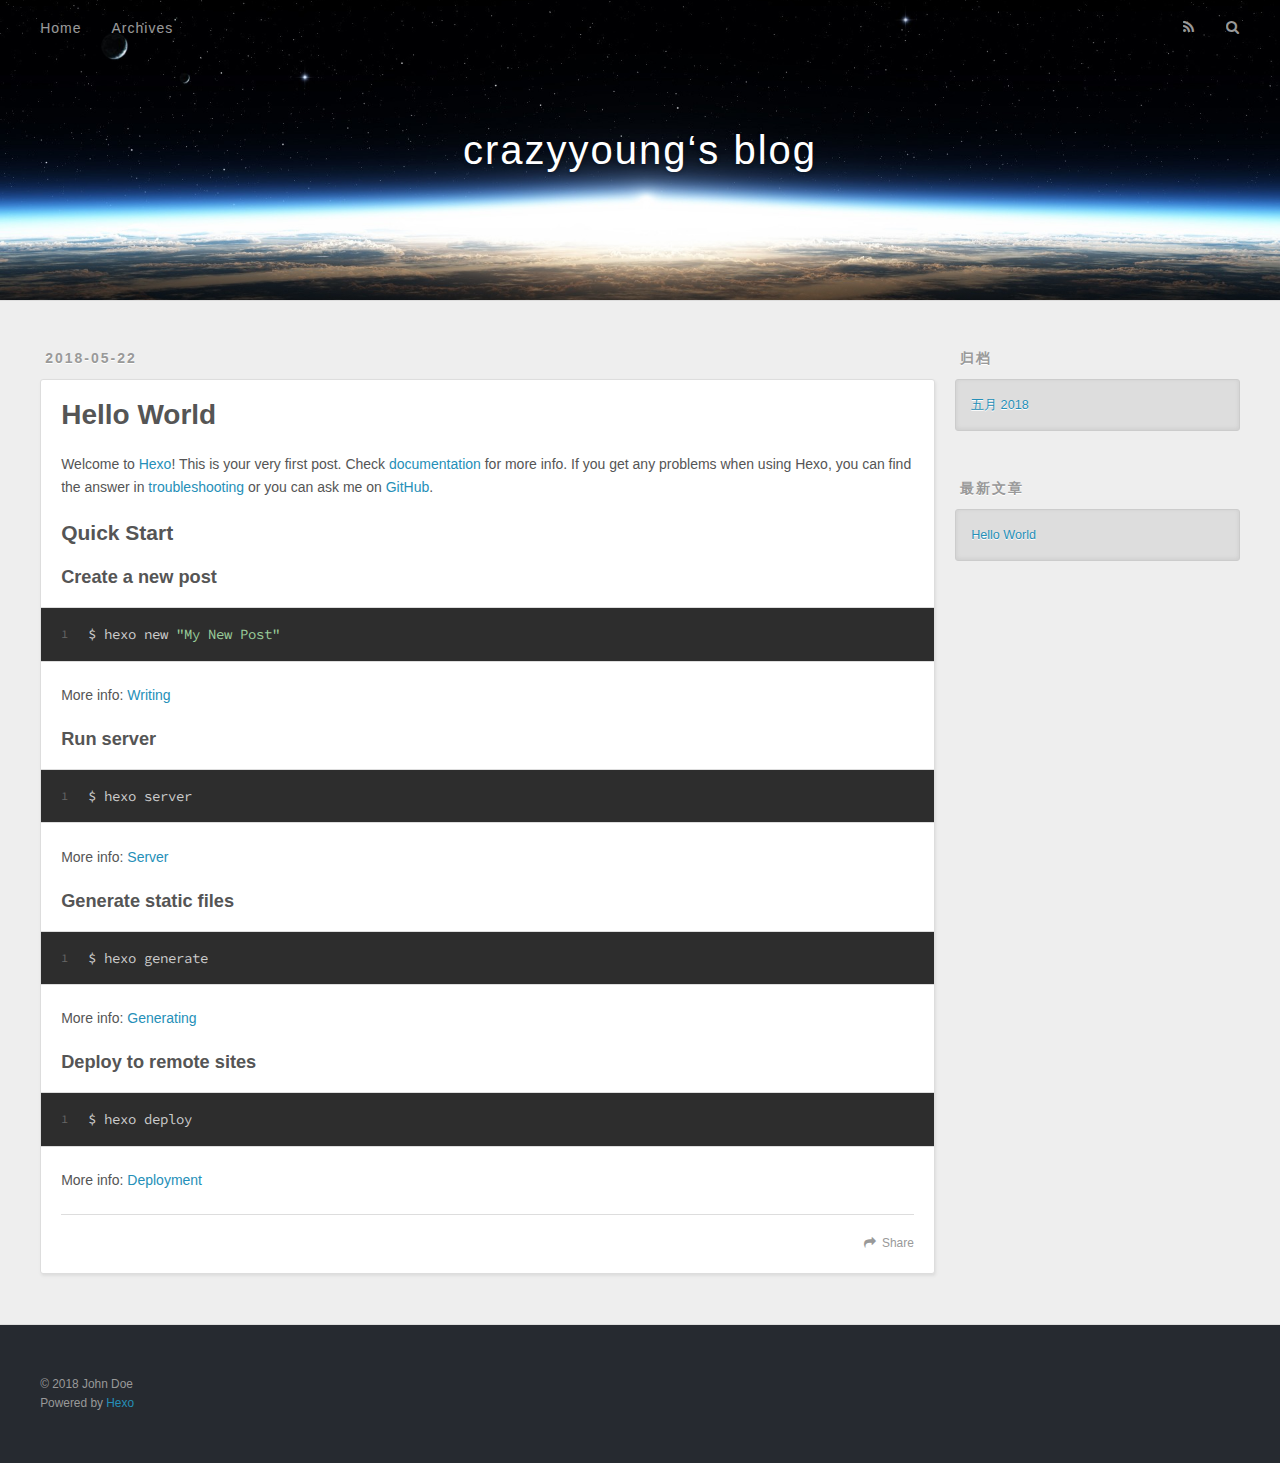
==== index.html @ 7218be3f "Site updated: 2018-05-22 18:49:43" ====
<!DOCTYPE html>
<html>
<head>
  <meta charset="utf-8">
  

  
  <title>crazyyoung‘s blog</title>
  <meta name="viewport" content="width=device-width, initial-scale=1, maximum-scale=1">
  <meta name="description" content="this is simple blog">
<meta name="keywords" content="blog">
<meta property="og:type" content="website">
<meta property="og:title" content="crazyyoung‘s blog">
<meta property="og:url" content="http://yoursite.com/index.html">
<meta property="og:site_name" content="crazyyoung‘s blog">
<meta property="og:description" content="this is simple blog">
<meta property="og:locale" content="zh-CN">
<meta name="twitter:card" content="summary">
<meta name="twitter:title" content="crazyyoung‘s blog">
<meta name="twitter:description" content="this is simple blog">
  
    <link rel="alternate" href="/atom.xml" title="crazyyoung‘s blog" type="application/atom+xml">
  
  
    <link rel="icon" href="/favicon.png">
  
  
    <link href="//fonts.googleapis.com/css?family=Source+Code+Pro" rel="stylesheet" type="text/css">
  
  <link rel="stylesheet" href="/css/style.css">
</head>

<body>
  <div id="container">
    <div id="wrap">
      <header id="header">
  <div id="banner"></div>
  <div id="header-outer" class="outer">
    <div id="header-title" class="inner">
      <h1 id="logo-wrap">
        <a href="/" id="logo">crazyyoung‘s blog</a>
      </h1>
      
    </div>
    <div id="header-inner" class="inner">
      <nav id="main-nav">
        <a id="main-nav-toggle" class="nav-icon"></a>
        
          <a class="main-nav-link" href="/">Home</a>
        
          <a class="main-nav-link" href="/archives">Archives</a>
        
      </nav>
      <nav id="sub-nav">
        
          <a id="nav-rss-link" class="nav-icon" href="/atom.xml" title="RSS Feed"></a>
        
        <a id="nav-search-btn" class="nav-icon" title="搜索"></a>
      </nav>
      <div id="search-form-wrap">
        <form action="//google.com/search" method="get" accept-charset="UTF-8" class="search-form"><input type="search" name="q" class="search-form-input" placeholder="Search"><button type="submit" class="search-form-submit">&#xF002;</button><input type="hidden" name="sitesearch" value="http://yoursite.com"></form>
      </div>
    </div>
  </div>
</header>
      <div class="outer">
        <section id="main">
  
    <article id="post-hello-world" class="article article-type-post" itemscope itemprop="blogPost">
  <div class="article-meta">
    <a href="/2018/05/22/hello-world/" class="article-date">
  <time datetime="2018-05-22T10:44:08.775Z" itemprop="datePublished">2018-05-22</time>
</a>
    
  </div>
  <div class="article-inner">
    
    
      <header class="article-header">
        
  
    <h1 itemprop="name">
      <a class="article-title" href="/2018/05/22/hello-world/">Hello World</a>
    </h1>
  

      </header>
    
    <div class="article-entry" itemprop="articleBody">
      
        <p>Welcome to <a href="https://hexo.io/" target="_blank" rel="noopener">Hexo</a>! This is your very first post. Check <a href="https://hexo.io/docs/" target="_blank" rel="noopener">documentation</a> for more info. If you get any problems when using Hexo, you can find the answer in <a href="https://hexo.io/docs/troubleshooting.html" target="_blank" rel="noopener">troubleshooting</a> or you can ask me on <a href="https://github.com/hexojs/hexo/issues" target="_blank" rel="noopener">GitHub</a>.</p>
<h2 id="Quick-Start"><a href="#Quick-Start" class="headerlink" title="Quick Start"></a>Quick Start</h2><h3 id="Create-a-new-post"><a href="#Create-a-new-post" class="headerlink" title="Create a new post"></a>Create a new post</h3><figure class="highlight bash"><table><tr><td class="gutter"><pre><span class="line">1</span><br></pre></td><td class="code"><pre><span class="line">$ hexo new <span class="string">"My New Post"</span></span><br></pre></td></tr></table></figure>
<p>More info: <a href="https://hexo.io/docs/writing.html" target="_blank" rel="noopener">Writing</a></p>
<h3 id="Run-server"><a href="#Run-server" class="headerlink" title="Run server"></a>Run server</h3><figure class="highlight bash"><table><tr><td class="gutter"><pre><span class="line">1</span><br></pre></td><td class="code"><pre><span class="line">$ hexo server</span><br></pre></td></tr></table></figure>
<p>More info: <a href="https://hexo.io/docs/server.html" target="_blank" rel="noopener">Server</a></p>
<h3 id="Generate-static-files"><a href="#Generate-static-files" class="headerlink" title="Generate static files"></a>Generate static files</h3><figure class="highlight bash"><table><tr><td class="gutter"><pre><span class="line">1</span><br></pre></td><td class="code"><pre><span class="line">$ hexo generate</span><br></pre></td></tr></table></figure>
<p>More info: <a href="https://hexo.io/docs/generating.html" target="_blank" rel="noopener">Generating</a></p>
<h3 id="Deploy-to-remote-sites"><a href="#Deploy-to-remote-sites" class="headerlink" title="Deploy to remote sites"></a>Deploy to remote sites</h3><figure class="highlight bash"><table><tr><td class="gutter"><pre><span class="line">1</span><br></pre></td><td class="code"><pre><span class="line">$ hexo deploy</span><br></pre></td></tr></table></figure>
<p>More info: <a href="https://hexo.io/docs/deployment.html" target="_blank" rel="noopener">Deployment</a></p>

      
    </div>
    <footer class="article-footer">
      <a data-url="http://yoursite.com/2018/05/22/hello-world/" data-id="cjhhjyyvn00001pn1bfakwuhl" class="article-share-link">Share</a>
      
      
    </footer>
  </div>
  
</article>


  


</section>
        
          <aside id="sidebar">
  
    

  
    

  
    
  
    
  <div class="widget-wrap">
    <h3 class="widget-title">归档</h3>
    <div class="widget">
      <ul class="archive-list"><li class="archive-list-item"><a class="archive-list-link" href="/archives/2018/05/">五月 2018</a></li></ul>
    </div>
  </div>


  
    
  <div class="widget-wrap">
    <h3 class="widget-title">最新文章</h3>
    <div class="widget">
      <ul>
        
          <li>
            <a href="/2018/05/22/hello-world/">Hello World</a>
          </li>
        
      </ul>
    </div>
  </div>

  
</aside>
        
      </div>
      <footer id="footer">
  
  <div class="outer">
    <div id="footer-info" class="inner">
      &copy; 2018 John Doe<br>
      Powered by <a href="http://hexo.io/" target="_blank">Hexo</a>
    </div>
  </div>
</footer>
    </div>
    <nav id="mobile-nav">
  
    <a href="/" class="mobile-nav-link">Home</a>
  
    <a href="/archives" class="mobile-nav-link">Archives</a>
  
</nav>
    

<script src="//ajax.googleapis.com/ajax/libs/jquery/2.0.3/jquery.min.js"></script>


  <link rel="stylesheet" href="/fancybox/jquery.fancybox.css">
  <script src="/fancybox/jquery.fancybox.pack.js"></script>


<script src="/js/script.js"></script>



  </div>
</body>
</html>
---- css/style.css ----
body {
  width: 100%;
}
body:before,
body:after {
  content: "";
  display: table;
}
body:after {
  clear: both;
}
html,
body,
div,
span,
applet,
object,
iframe,
h1,
h2,
h3,
h4,
h5,
h6,
p,
blockquote,
pre,
a,
abbr,
acronym,
address,
big,
cite,
code,
del,
dfn,
em,
img,
ins,
kbd,
q,
s,
samp,
small,
strike,
strong,
sub,
sup,
tt,
var,
dl,
dt,
dd,
ol,
ul,
li,
fieldset,
form,
label,
legend,
table,
caption,
tbody,
tfoot,
thead,
tr,
th,
td {
  margin: 0;
  padding: 0;
  border: 0;
  outline: 0;
  font-weight: inherit;
  font-style: inherit;
  font-family: inherit;
  font-size: 100%;
  vertical-align: baseline;
}
body {
  line-height: 1;
  color: #000;
  background: #fff;
}
ol,
ul {
  list-style: none;
}
table {
  border-collapse: separate;
  border-spacing: 0;
  vertical-align: middle;
}
caption,
th,
td {
  text-align: left;
  font-weight: normal;
  vertical-align: middle;
}
a img {
  border: none;
}
input,
button {
  margin: 0;
  padding: 0;
}
input::-moz-focus-inner,
button::-moz-focus-inner {
  border: 0;
  padding: 0;
}
@font-face {
  font-family: FontAwesome;
  font-style: normal;
  font-weight: normal;
  src: url("fonts/fontawesome-webfont.eot?v=#4.0.3");
  src: url("fonts/fontawesome-webfont.eot?#iefix&v=#4.0.3") format("embedded-opentype"), url("fonts/fontawesome-webfont.woff?v=#4.0.3") format("woff"), url("fonts/fontawesome-webfont.ttf?v=#4.0.3") format("truetype"), url("fonts/fontawesome-webfont.svg#fontawesomeregular?v=#4.0.3") format("svg");
}
html,
body,
#container {
  height: 100%;
}
body {
  background: #eee;
  font: 14px -apple-system, BlinkMacSystemFont, "Segoe UI", "Roboto", "Oxygen", "Ubuntu", "Cantarell", "Fira Sans", "Droid Sans", "Helvetica Neue", sans-serif;
  -webkit-text-size-adjust: 100%;
}
.outer {
  max-width: 1220px;
  margin: 0 auto;
  padding: 0 20px;
}
.outer:before,
.outer:after {
  content: "";
  display: table;
}
.outer:after {
  clear: both;
}
.inner {
  display: inline;
  float: left;
  width: 98.33333333333333%;
  margin: 0 0.833333333333333%;
}
.left,
.alignleft {
  float: left;
}
.right,
.alignright {
  float: right;
}
.clear {
  clear: both;
}
#container {
  position: relative;
}
.mobile-nav-on {
  overflow: hidden;
}
#wrap {
  height: 100%;
  width: 100%;
  position: absolute;
  top: 0;
  left: 0;
  -webkit-transition: 0.2s ease-out;
  -moz-transition: 0.2s ease-out;
  -ms-transition: 0.2s ease-out;
  transition: 0.2s ease-out;
  z-index: 1;
  background: #eee;
}
.mobile-nav-on #wrap {
  left: 280px;
}
@media screen and (min-width: 768px) {
  #main {
    display: inline;
    float: left;
    width: 73.33333333333333%;
    margin: 0 0.833333333333333%;
  }
}
.article-date,
.article-category-link,
.archive-year,
.widget-title {
  text-decoration: none;
  text-transform: uppercase;
  letter-spacing: 2px;
  color: #999;
  margin-bottom: 1em;
  margin-left: 5px;
  line-height: 1em;
  text-shadow: 0 1px #fff;
  font-weight: bold;
}
.article-inner,
.archive-article-inner {
  background: #fff;
  -webkit-box-shadow: 1px 2px 3px #ddd;
  box-shadow: 1px 2px 3px #ddd;
  border: 1px solid #ddd;
  border-radius: 3px;
}
.article-entry h1,
.widget h1 {
  font-size: 2em;
}
.article-entry h2,
.widget h2 {
  font-size: 1.5em;
}
.article-entry h3,
.widget h3 {
  font-size: 1.3em;
}
.article-entry h4,
.widget h4 {
  font-size: 1.2em;
}
.article-entry h5,
.widget h5 {
  font-size: 1em;
}
.article-entry h6,
.widget h6 {
  font-size: 1em;
  color: #999;
}
.article-entry hr,
.widget hr {
  border: 1px dashed #ddd;
}
.article-entry strong,
.widget strong {
  font-weight: bold;
}
.article-entry em,
.widget em,
.article-entry cite,
.widget cite {
  font-style: italic;
}
.article-entry sup,
.widget sup,
.article-entry sub,
.widget sub {
  font-size: 0.75em;
  line-height: 0;
  position: relative;
  vertical-align: baseline;
}
.article-entry sup,
.widget sup {
  top: -0.5em;
}
.article-entry sub,
.widget sub {
  bottom: -0.2em;
}
.article-entry small,
.widget small {
  font-size: 0.85em;
}
.article-entry acronym,
.widget acronym,
.article-entry abbr,
.widget abbr {
  border-bottom: 1px dotted;
}
.article-entry ul,
.widget ul,
.article-entry ol,
.widget ol,
.article-entry dl,
.widget dl {
  margin: 0 20px;
  line-height: 1.6em;
}
.article-entry ul ul,
.widget ul ul,
.article-entry ol ul,
.widget ol ul,
.article-entry ul ol,
.widget ul ol,
.article-entry ol ol,
.widget ol ol {
  margin-top: 0;
  margin-bottom: 0;
}
.article-entry ul,
.widget ul {
  list-style: disc;
}
.article-entry ol,
.widget ol {
  list-style: decimal;
}
.article-entry dt,
.widget dt {
  font-weight: bold;
}
#header {
  height: 300px;
  position: relative;
  border-bottom: 1px solid #ddd;
}
#header:before,
#header:after {
  content: "";
  position: absolute;
  left: 0;
  right: 0;
  height: 40px;
}
#header:before {
  top: 0;
  background: -webkit-linear-gradient(rgba(0,0,0,0.2), transparent);
  background: -moz-linear-gradient(rgba(0,0,0,0.2), transparent);
  background: -ms-linear-gradient(rgba(0,0,0,0.2), transparent);
  background: linear-gradient(rgba(0,0,0,0.2), transparent);
}
#header:after {
  bottom: 0;
  background: -webkit-linear-gradient(transparent, rgba(0,0,0,0.2));
  background: -moz-linear-gradient(transparent, rgba(0,0,0,0.2));
  background: -ms-linear-gradient(transparent, rgba(0,0,0,0.2));
  background: linear-gradient(transparent, rgba(0,0,0,0.2));
}
#header-outer {
  height: 100%;
  position: relative;
}
#header-inner {
  position: relative;
  overflow: hidden;
}
#banner {
  position: absolute;
  top: 0;
  left: 0;
  width: 100%;
  height: 100%;
  background: url("images/banner.jpg") center #000;
  -webkit-background-size: cover;
  -moz-background-size: cover;
  background-size: cover;
  z-index: -1;
}
#header-title {
  text-align: center;
  height: 40px;
  position: absolute;
  top: 50%;
  left: 0;
  margin-top: -20px;
}
#logo,
#subtitle {
  text-decoration: none;
  color: #fff;
  font-weight: 300;
  text-shadow: 0 1px 4px rgba(0,0,0,0.3);
}
#logo {
  font-size: 40px;
  line-height: 40px;
  letter-spacing: 2px;
}
#subtitle {
  font-size: 16px;
  line-height: 16px;
  letter-spacing: 1px;
}
#subtitle-wrap {
  margin-top: 16px;
}
#main-nav {
  float: left;
  margin-left: -15px;
}
.nav-icon,
.main-nav-link {
  float: left;
  color: #fff;
  opacity: 0.6;
  text-decoration: none;
  text-shadow: 0 1px rgba(0,0,0,0.2);
  -webkit-transition: opacity 0.2s;
  -moz-transition: opacity 0.2s;
  -ms-transition: opacity 0.2s;
  transition: opacity 0.2s;
  display: block;
  padding: 20px 15px;
}
.nav-icon:hover,
.main-nav-link:hover {
  opacity: 1;
}
.nav-icon {
  font-family: FontAwesome;
  text-align: center;
  font-size: 14px;
  width: 14px;
  height: 14px;
  padding: 20px 15px;
  position: relative;
  cursor: pointer;
}
.main-nav-link {
  font-weight: 300;
  letter-spacing: 1px;
}
@media screen and (max-width: 479px) {
  .main-nav-link {
    display: none;
  }
}
#main-nav-toggle {
  display: none;
}
#main-nav-toggle:before {
  content: "\f0c9";
}
@media screen and (max-width: 479px) {
  #main-nav-toggle {
    display: block;
  }
}
#sub-nav {
  float: right;
  margin-right: -15px;
}
#nav-rss-link:before {
  content: "\f09e";
}
#nav-search-btn:before {
  content: "\f002";
}
#search-form-wrap {
  position: absolute;
  top: 15px;
  width: 150px;
  height: 30px;
  right: -150px;
  opacity: 0;
  -webkit-transition: 0.2s ease-out;
  -moz-transition: 0.2s ease-out;
  -ms-transition: 0.2s ease-out;
  transition: 0.2s ease-out;
}
#search-form-wrap.on {
  opacity: 1;
  right: 0;
}
@media screen and (max-width: 479px) {
  #search-form-wrap {
    width: 100%;
    right: -100%;
  }
}
.search-form {
  position: absolute;
  top: 0;
  left: 0;
  right: 0;
  background: #fff;
  padding: 5px 15px;
  border-radius: 15px;
  -webkit-box-shadow: 0 0 10px rgba(0,0,0,0.3);
  box-shadow: 0 0 10px rgba(0,0,0,0.3);
}
.search-form-input {
  border: none;
  background: none;
  color: #555;
  width: 100%;
  font: 13px -apple-system, BlinkMacSystemFont, "Segoe UI", "Roboto", "Oxygen", "Ubuntu", "Cantarell", "Fira Sans", "Droid Sans", "Helvetica Neue", sans-serif;
  outline: none;
}
.search-form-input::-webkit-search-results-decoration,
.search-form-input::-webkit-search-cancel-button {
  -webkit-appearance: none;
}
.search-form-submit {
  position: absolute;
  top: 50%;
  right: 10px;
  margin-top: -7px;
  font: 13px FontAwesome;
  border: none;
  background: none;
  color: #bbb;
  cursor: pointer;
}
.search-form-submit:hover,
.search-form-submit:focus {
  color: #777;
}
.article {
  margin: 50px 0;
}
.article-inner {
  overflow: hidden;
}
.article-meta:before,
.article-meta:after {
  content: "";
  display: table;
}
.article-meta:after {
  clear: both;
}
.article-date {
  float: left;
}
.article-category {
  float: left;
  line-height: 1em;
  color: #ccc;
  text-shadow: 0 1px #fff;
  margin-left: 8px;
}
.article-category:before {
  content: "\2022";
}
.article-category-link {
  margin: 0 12px 1em;
}
.article-header {
  padding: 20px 20px 0;
}
.article-title {
  text-decoration: none;
  font-size: 2em;
  font-weight: bold;
  color: #555;
  line-height: 1.1em;
  -webkit-transition: color 0.2s;
  -moz-transition: color 0.2s;
  -ms-transition: color 0.2s;
  transition: color 0.2s;
}
a.article-title:hover {
  color: #258fb8;
}
.article-entry {
  color: #555;
  padding: 0 20px;
}
.article-entry:before,
.article-entry:after {
  content: "";
  display: table;
}
.article-entry:after {
  clear: both;
}
.article-entry p,
.article-entry table {
  line-height: 1.6em;
  margin: 1.6em 0;
}
.article-entry h1,
.article-entry h2,
.article-entry h3,
.article-entry h4,
.article-entry h5,
.article-entry h6 {
  font-weight: bold;
}
.article-entry h1,
.article-entry h2,
.article-entry h3,
.article-entry h4,
.article-entry h5,
.article-entry h6 {
  line-height: 1.1em;
  margin: 1.1em 0;
}
.article-entry a {
  color: #258fb8;
  text-decoration: none;
}
.article-entry a:hover {
  text-decoration: underline;
}
.article-entry ul,
.article-entry ol,
.article-entry dl {
  margin-top: 1.6em;
  margin-bottom: 1.6em;
}
.article-entry img,
.article-entry video {
  max-width: 100%;
  height: auto;
  display: block;
  margin: auto;
}
.article-entry iframe {
  border: none;
}
.article-entry table {
  width: 100%;
  border-collapse: collapse;
  border-spacing: 0;
}
.article-entry th {
  font-weight: bold;
  border-bottom: 3px solid #ddd;
  padding-bottom: 0.5em;
}
.article-entry td {
  border-bottom: 1px solid #ddd;
  padding: 10px 0;
}
.article-entry blockquote {
  font-family: Georgia, "Times New Roman", serif;
  font-size: 1.4em;
  margin: 1.6em 20px;
  text-align: center;
}
.article-entry blockquote footer {
  font-size: 14px;
  margin: 1.6em 0;
  font-family: -apple-system, BlinkMacSystemFont, "Segoe UI", "Roboto", "Oxygen", "Ubuntu", "Cantarell", "Fira Sans", "Droid Sans", "Helvetica Neue", sans-serif;
}
.article-entry blockquote footer cite:before {
  content: "—";
  padding: 0 0.5em;
}
.article-entry .pullquote {
  text-align: left;
  width: 45%;
  margin: 0;
}
.article-entry .pullquote.left {
  margin-left: 0.5em;
  margin-right: 1em;
}
.article-entry .pullquote.right {
  margin-right: 0.5em;
  margin-left: 1em;
}
.article-entry .caption {
  color: #999;
  display: block;
  font-size: 0.9em;
  margin-top: 0.5em;
  position: relative;
  text-align: center;
}
.article-entry .video-container {
  position: relative;
  padding-top: 56.25%;
  height: 0;
  overflow: hidden;
}
.article-entry .video-container iframe,
.article-entry .video-container object,
.article-entry .video-container embed {
  position: absolute;
  top: 0;
  left: 0;
  width: 100%;
  height: 100%;
  margin-top: 0;
}
.article-more-link a {
  display: inline-block;
  line-height: 1em;
  padding: 6px 15px;
  border-radius: 15px;
  background: #eee;
  color: #999;
  text-shadow: 0 1px #fff;
  text-decoration: none;
}
.article-more-link a:hover {
  background: #258fb8;
  color: #fff;
  text-decoration: none;
  text-shadow: 0 1px #1e7293;
}
.article-footer {
  font-size: 0.85em;
  line-height: 1.6em;
  border-top: 1px solid #ddd;
  padding-top: 1.6em;
  margin: 0 20px 20px;
}
.article-footer:before,
.article-footer:after {
  content: "";
  display: table;
}
.article-footer:after {
  clear: both;
}
.article-footer a {
  color: #999;
  text-decoration: none;
}
.article-footer a:hover {
  color: #555;
}
.article-tag-list-item {
  float: left;
  margin-right: 10px;
}
.article-tag-list-link:before {
  content: "#";
}
.article-comment-link {
  float: right;
}
.article-comment-link:before {
  content: "\f075";
  font-family: FontAwesome;
  padding-right: 8px;
}
.article-share-link {
  cursor: pointer;
  float: right;
  margin-left: 20px;
}
.article-share-link:before {
  content: "\f064";
  font-family: FontAwesome;
  padding-right: 6px;
}
#article-nav {
  position: relative;
}
#article-nav:before,
#article-nav:after {
  content: "";
  display: table;
}
#article-nav:after {
  clear: both;
}
@media screen and (min-width: 768px) {
  #article-nav {
    margin: 50px 0;
  }
  #article-nav:before {
    width: 8px;
    height: 8px;
    position: absolute;
    top: 50%;
    left: 50%;
    margin-top: -4px;
    margin-left: -4px;
    content: "";
    border-radius: 50%;
    background: #ddd;
    -webkit-box-shadow: 0 1px 2px #fff;
    box-shadow: 0 1px 2px #fff;
  }
}
.article-nav-link-wrap {
  text-decoration: none;
  text-shadow: 0 1px #fff;
  color: #999;
  -webkit-box-sizing: border-box;
  -moz-box-sizing: border-box;
  box-sizing: border-box;
  margin-top: 50px;
  text-align: center;
  display: block;
}
.article-nav-link-wrap:hover {
  color: #555;
}
@media screen and (min-width: 768px) {
  .article-nav-link-wrap {
    width: 50%;
    margin-top: 0;
  }
}
@media screen and (min-width: 768px) {
  #article-nav-newer {
    float: left;
    text-align: right;
    padding-right: 20px;
  }
}
@media screen and (min-width: 768px) {
  #article-nav-older {
    float: right;
    text-align: left;
    padding-left: 20px;
  }
}
.article-nav-caption {
  text-transform: uppercase;
  letter-spacing: 2px;
  color: #ddd;
  line-height: 1em;
  font-weight: bold;
}
#article-nav-newer .article-nav-caption {
  margin-right: -2px;
}
.article-nav-title {
  font-size: 0.85em;
  line-height: 1.6em;
  margin-top: 0.5em;
}
.article-share-box {
  position: absolute;
  display: none;
  background: #fff;
  -webkit-box-shadow: 1px 2px 10px rgba(0,0,0,0.2);
  box-shadow: 1px 2px 10px rgba(0,0,0,0.2);
  border-radius: 3px;
  margin-left: -145px;
  overflow: hidden;
  z-index: 1;
}
.article-share-box.on {
  display: block;
}
.article-share-input {
  width: 100%;
  background: none;
  -webkit-box-sizing: border-box;
  -moz-box-sizing: border-box;
  box-sizing: border-box;
  font: 14px -apple-system, BlinkMacSystemFont, "Segoe UI", "Roboto", "Oxygen", "Ubuntu", "Cantarell", "Fira Sans", "Droid Sans", "Helvetica Neue", sans-serif;
  padding: 0 15px;
  color: #555;
  outline: none;
  border: 1px solid #ddd;
  border-radius: 3px 3px 0 0;
  height: 36px;
  line-height: 36px;
}
.article-share-links {
  background: #eee;
}
.article-share-links:before,
.article-share-links:after {
  content: "";
  display: table;
}
.article-share-links:after {
  clear: both;
}
.article-share-twitter,
.article-share-facebook,
.article-share-pinterest,
.article-share-google {
  width: 50px;
  height: 36px;
  display: block;
  float: left;
  position: relative;
  color: #999;
  text-shadow: 0 1px #fff;
}
.article-share-twitter:before,
.article-share-facebook:before,
.article-share-pinterest:before,
.article-share-google:before {
  font-size: 20px;
  font-family: FontAwesome;
  width: 20px;
  height: 20px;
  position: absolute;
  top: 50%;
  left: 50%;
  margin-top: -10px;
  margin-left: -10px;
  text-align: center;
}
.article-share-twitter:hover,
.article-share-facebook:hover,
.article-share-pinterest:hover,
.article-share-google:hover {
  color: #fff;
}
.article-share-twitter:before {
  content: "\f099";
}
.article-share-twitter:hover {
  background: #00aced;
  text-shadow: 0 1px #008abe;
}
.article-share-facebook:before {
  content: "\f09a";
}
.article-share-facebook:hover {
  background: #3b5998;
  text-shadow: 0 1px #2f477a;
}
.article-share-pinterest:before {
  content: "\f0d2";
}
.article-share-pinterest:hover {
  background: #cb2027;
  text-shadow: 0 1px #a21a1f;
}
.article-share-google:before {
  content: "\f0d5";
}
.article-share-google:hover {
  background: #dd4b39;
  text-shadow: 0 1px #be3221;
}
.article-gallery {
  background: #000;
  position: relative;
}
.article-gallery-photos {
  position: relative;
  overflow: hidden;
}
.article-gallery-img {
  display: none;
  max-width: 100%;
}
.article-gallery-img:first-child {
  display: block;
}
.article-gallery-img.loaded {
  position: absolute;
  display: block;
}
.article-gallery-img img {
  display: block;
  max-width: 100%;
  margin: 0 auto;
}
#comments {
  background: #fff;
  -webkit-box-shadow: 1px 2px 3px #ddd;
  box-shadow: 1px 2px 3px #ddd;
  padding: 20px;
  border: 1px solid #ddd;
  border-radius: 3px;
  margin: 50px 0;
}
#comments a {
  color: #258fb8;
}
.archives-wrap {
  margin: 50px 0;
}
.archives:before,
.archives:after {
  content: "";
  display: table;
}
.archives:after {
  clear: both;
}
.archive-year-wrap {
  margin-bottom: 1em;
}
.archives {
  -webkit-column-gap: 10px;
  -moz-column-gap: 10px;
  column-gap: 10px;
}
@media screen and (min-width: 480px) and (max-width: 767px) {
  .archives {
    -webkit-column-count: 2;
    -moz-column-count: 2;
    column-count: 2;
  }
}
@media screen and (min-width: 768px) {
  .archives {
    -webkit-column-count: 3;
    -moz-column-count: 3;
    column-count: 3;
  }
}
.archive-article {
  -webkit-column-break-inside: avoid;
  page-break-inside: avoid;
  overflow: hidden;
  break-inside: avoid-column;
}
.archive-article-inner {
  padding: 10px;
  margin-bottom: 15px;
}
.archive-article-title {
  text-decoration: none;
  font-weight: bold;
  color: #555;
  -webkit-transition: color 0.2s;
  -moz-transition: color 0.2s;
  -ms-transition: color 0.2s;
  transition: color 0.2s;
  line-height: 1.6em;
}
.archive-article-title:hover {
  color: #258fb8;
}
.archive-article-footer {
  margin-top: 1em;
}
.archive-article-date {
  color: #999;
  text-decoration: none;
  font-size: 0.85em;
  line-height: 1em;
  margin-bottom: 0.5em;
  display: block;
}
#page-nav {
  margin: 50px auto;
  background: #fff;
  -webkit-box-shadow: 1px 2px 3px #ddd;
  box-shadow: 1px 2px 3px #ddd;
  border: 1px solid #ddd;
  border-radius: 3px;
  text-align: center;
  color: #999;
  overflow: hidden;
}
#page-nav:before,
#page-nav:after {
  content: "";
  display: table;
}
#page-nav:after {
  clear: both;
}
#page-nav a,
#page-nav span {
  padding: 10px 20px;
  line-height: 1;
  height: 2ex;
}
#page-nav a {
  color: #999;
  text-decoration: none;
}
#page-nav a:hover {
  background: #999;
  color: #fff;
}
#page-nav .prev {
  float: left;
}
#page-nav .next {
  float: right;
}
#page-nav .page-number {
  display: inline-block;
}
@media screen and (max-width: 479px) {
  #page-nav .page-number {
    display: none;
  }
}
#page-nav .current {
  color: #555;
  font-weight: bold;
}
#page-nav .space {
  color: #ddd;
}
#footer {
  background: #262a30;
  padding: 50px 0;
  border-top: 1px solid #ddd;
  color: #999;
}
#footer a {
  color: #258fb8;
  text-decoration: none;
}
#footer a:hover {
  text-decoration: underline;
}
#footer-info {
  line-height: 1.6em;
  font-size: 0.85em;
}
.article-entry pre,
.article-entry .highlight {
  background: #2d2d2d;
  margin: 0 -20px;
  padding: 15px 20px;
  border-style: solid;
  border-color: #ddd;
  border-width: 1px 0;
  overflow: auto;
  color: #ccc;
  line-height: 22.400000000000002px;
}
.article-entry .highlight .gutter pre,
.article-entry .gist .gist-file .gist-data .line-numbers {
  color: #666;
  font-size: 0.85em;
}
.article-entry pre,
.article-entry code {
  font-family: "Source Code Pro", Consolas, Monaco, Menlo, Consolas, monospace;
}
.article-entry code {
  background: #eee;
  text-shadow: 0 1px #fff;
  padding: 0 0.3em;
}
.article-entry pre code {
  background: none;
  text-shadow: none;
  padding: 0;
}
.article-entry .highlight pre {
  border: none;
  margin: 0;
  padding: 0;
}
.article-entry .highlight table {
  margin: 0;
  width: auto;
}
.article-entry .highlight td {
  border: none;
  padding: 0;
}
.article-entry .highlight figcaption {
  font-size: 0.85em;
  color: #999;
  line-height: 1em;
  margin-bottom: 1em;
}
.article-entry .highlight figcaption:before,
.article-entry .highlight figcaption:after {
  content: "";
  display: table;
}
.article-entry .highlight figcaption:after {
  clear: both;
}
.article-entry .highlight figcaption a {
  float: right;
}
.article-entry .highlight .gutter pre {
  text-align: right;
  padding-right: 20px;
}
.article-entry .highlight .line {
  height: 22.400000000000002px;
}
.article-entry .highlight .line.marked {
  background: #515151;
}
.article-entry .gist {
  margin: 0 -20px;
  border-style: solid;
  border-color: #ddd;
  border-width: 1px 0;
  background: #2d2d2d;
  padding: 15px 20px 15px 0;
}
.article-entry .gist .gist-file {
  border: none;
  font-family: "Source Code Pro", Consolas, Monaco, Menlo, Consolas, monospace;
  margin: 0;
}
.article-entry .gist .gist-file .gist-data {
  background: none;
  border: none;
}
.article-entry .gist .gist-file .gist-data .line-numbers {
  background: none;
  border: none;
  padding: 0 20px 0 0;
}
.article-entry .gist .gist-file .gist-data .line-data {
  padding: 0 !important;
}
.article-entry .gist .gist-file .highlight {
  margin: 0;
  padding: 0;
  border: none;
}
.article-entry .gist .gist-file .gist-meta {
  background: #2d2d2d;
  color: #999;
  font: 0.85em -apple-system, BlinkMacSystemFont, "Segoe UI", "Roboto", "Oxygen", "Ubuntu", "Cantarell", "Fira Sans", "Droid Sans", "Helvetica Neue", sans-serif;
  text-shadow: 0 0;
  padding: 0;
  margin-top: 1em;
  margin-left: 20px;
}
.article-entry .gist .gist-file .gist-meta a {
  color: #258fb8;
  font-weight: normal;
}
.article-entry .gist .gist-file .gist-meta a:hover {
  text-decoration: underline;
}
pre .comment,
pre .title {
  color: #999;
}
pre .variable,
pre .attribute,
pre .tag,
pre .regexp,
pre .ruby .constant,
pre .xml .tag .title,
pre .xml .pi,
pre .xml .doctype,
pre .html .doctype,
pre .css .id,
pre .css .class,
pre .css .pseudo {
  color: #f2777a;
}
pre .number,
pre .preprocessor,
pre .built_in,
pre .literal,
pre .params,
pre .constant {
  color: #f99157;
}
pre .class,
pre .ruby .class .title,
pre .css .rules .attribute {
  color: #9c9;
}
pre .string,
pre .value,
pre .inheritance,
pre .header,
pre .ruby .symbol,
pre .xml .cdata {
  color: #9c9;
}
pre .css .hexcolor {
  color: #6cc;
}
pre .function,
pre .python .decorator,
pre .python .title,
pre .ruby .function .title,
pre .ruby .title .keyword,
pre .perl .sub,
pre .javascript .title,
pre .coffeescript .title {
  color: #69c;
}
pre .keyword,
pre .javascript .function {
  color: #c9c;
}
@media screen and (max-width: 479px) {
  #mobile-nav {
    position: absolute;
    top: 0;
    left: 0;
    width: 280px;
    height: 100%;
    background: #191919;
    border-right: 1px solid #fff;
  }
}
@media screen and (max-width: 479px) {
  .mobile-nav-link {
    display: block;
    color: #999;
    text-decoration: none;
    padding: 15px 20px;
    font-weight: bold;
  }
  .mobile-nav-link:hover {
    color: #fff;
  }
}
@media screen and (min-width: 768px) {
  #sidebar {
    display: inline;
    float: left;
    width: 23.333333333333332%;
    margin: 0 0.833333333333333%;
  }
}
.widget-wrap {
  margin: 50px 0;
}
.widget {
  color: #777;
  text-shadow: 0 1px #fff;
  background: #ddd;
  -webkit-box-shadow: 0 -1px 4px #ccc inset;
  box-shadow: 0 -1px 4px #ccc inset;
  border: 1px solid #ccc;
  padding: 15px;
  border-radius: 3px;
}
.widget a {
  color: #258fb8;
  text-decoration: none;
}
.widget a:hover {
  text-decoration: underline;
}
.widget ul ul,
.widget ol ul,
.widget dl ul,
.widget ul ol,
.widget ol ol,
.widget dl ol,
.widget ul dl,
.widget ol dl,
.widget dl dl {
  margin-left: 15px;
  list-style: disc;
}
.widget {
  line-height: 1.6em;
  word-wrap: break-word;
  font-size: 0.9em;
}
.widget ul,
.widget ol {
  list-style: none;
  margin: 0;
}
.widget ul ul,
.widget ol ul,
.widget ul ol,
.widget ol ol {
  margin: 0 20px;
}
.widget ul ul,
.widget ol ul {
  list-style: disc;
}
.widget ul ol,
.widget ol ol {
  list-style: decimal;
}
.category-list-count,
.tag-list-count,
.archive-list-count {
  padding-left: 5px;
  color: #999;
  font-size: 0.85em;
}
.category-list-count:before,
.tag-list-count:before,
.archive-list-count:before {
  content: "(";
}
.category-list-count:after,
.tag-list-count:after,
.archive-list-count:after {
  content: ")";
}
.tagcloud a {
  margin-right: 5px;
  display: inline-block;
}
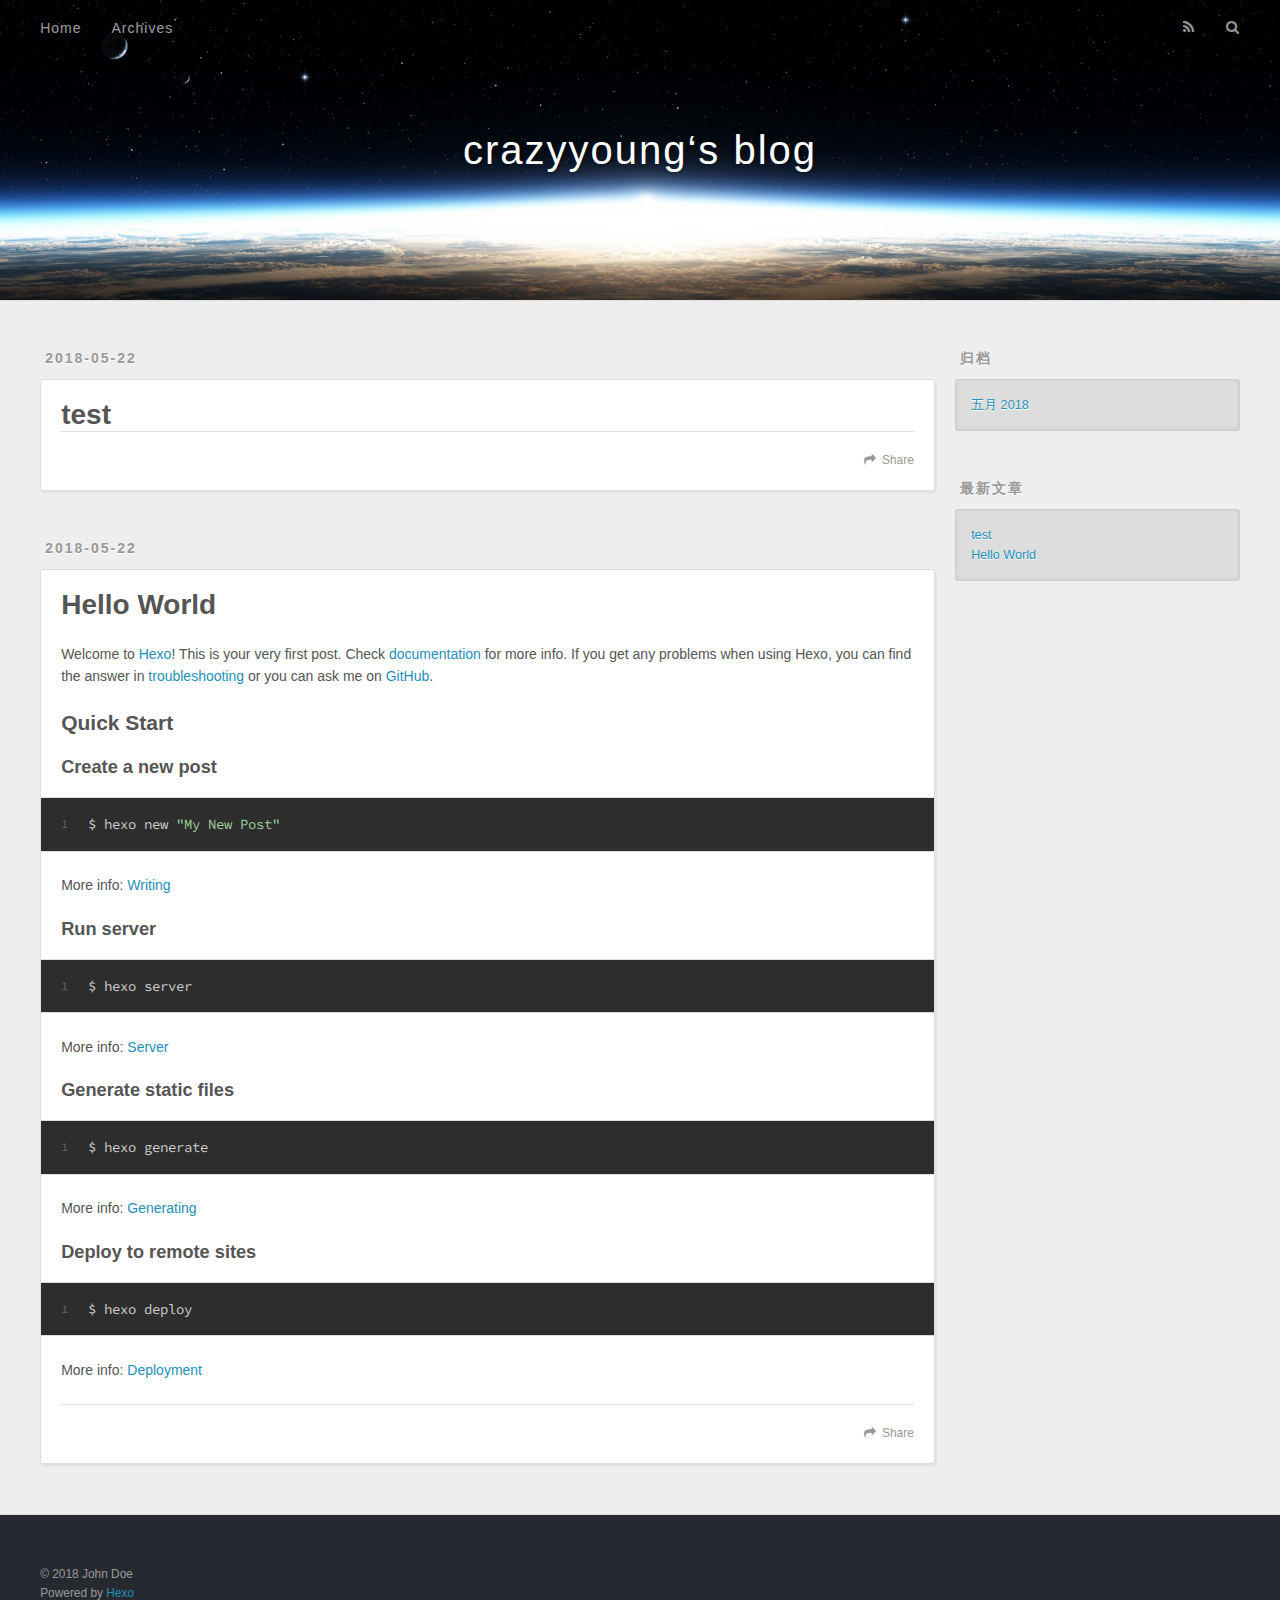
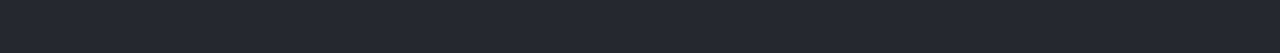
==== commit 8630a672: "Site updated: 2018-05-22 18:50:38" ====
--- a/index.html
+++ b/index.html
@@ -66,6 +66,42 @@
       <div class="outer">
         <section id="main">
   
+    <article id="post-test" class="article article-type-post" itemscope itemprop="blogPost">
+  <div class="article-meta">
+    <a href="/2018/05/22/test/" class="article-date">
+  <time datetime="2018-05-22T10:50:27.000Z" itemprop="datePublished">2018-05-22</time>
+</a>
+    
+  </div>
+  <div class="article-inner">
+    
+    
+      <header class="article-header">
+        
+  
+    <h1 itemprop="name">
+      <a class="article-title" href="/2018/05/22/test/">test</a>
+    </h1>
+  
+
+      </header>
+    
+    <div class="article-entry" itemprop="articleBody">
+      
+        
+      
+    </div>
+    <footer class="article-footer">
+      <a data-url="http://yoursite.com/2018/05/22/test/" data-id="cjhhk6fk100016qn1a1l73vat" class="article-share-link">Share</a>
+      
+      
+    </footer>
+  </div>
+  
+</article>
+
+
+  
     <article id="post-hello-world" class="article article-type-post" itemscope itemprop="blogPost">
   <div class="article-meta">
     <a href="/2018/05/22/hello-world/" class="article-date">
@@ -101,7 +137,7 @@
       
     </div>
     <footer class="article-footer">
-      <a data-url="http://yoursite.com/2018/05/22/hello-world/" data-id="cjhhjyyvn00001pn1bfakwuhl" class="article-share-link">Share</a>
+      <a data-url="http://yoursite.com/2018/05/22/hello-world/" data-id="cjhhk6fjw00006qn1ujzpubbu" class="article-share-link">Share</a>
       
       
     </footer>
@@ -142,6 +178,10 @@
       <ul>
         
           <li>
+            <a href="/2018/05/22/test/">test</a>
+          </li>
+        
+          <li>
             <a href="/2018/05/22/hello-world/">Hello World</a>
           </li>
         
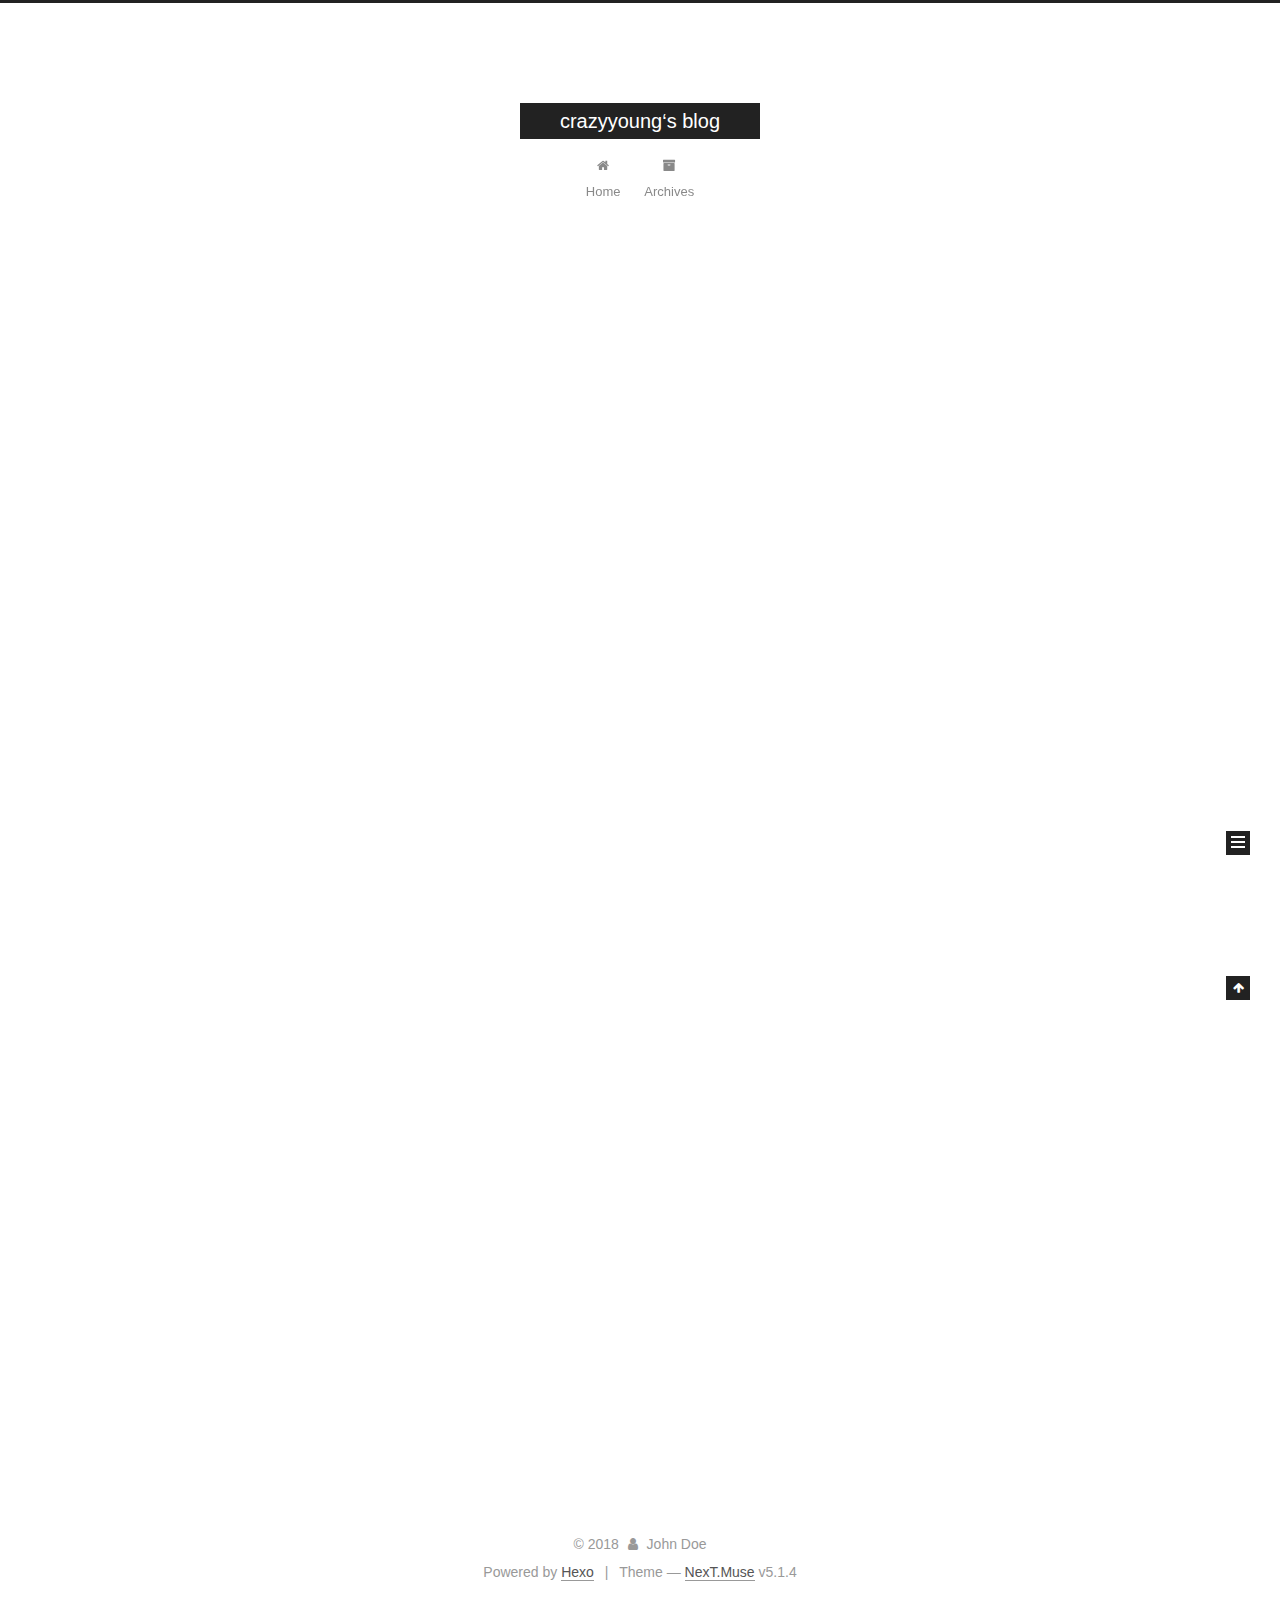
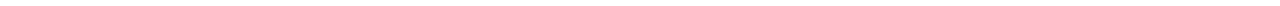
==== commit df1d31ad: "Site updated: 2018-05-23 18:48:51" ====
--- a/index.html
+++ b/index.html
@@ -1,13 +1,85 @@
 <!DOCTYPE html>
-<html>
+
+
+
+  
+
+
+<html class="theme-next muse use-motion" lang="zh-CN">
 <head>
-  <meta charset="utf-8">
-  
-
-  
-  <title>crazyyoung‘s blog</title>
-  <meta name="viewport" content="width=device-width, initial-scale=1, maximum-scale=1">
-  <meta name="description" content="this is simple blog">
+  <meta charset="UTF-8"/>
+<meta http-equiv="X-UA-Compatible" content="IE=edge" />
+<meta name="viewport" content="width=device-width, initial-scale=1, maximum-scale=1"/>
+<meta name="theme-color" content="#222">
+
+
+
+
+
+
+
+
+
+<meta http-equiv="Cache-Control" content="no-transform" />
+<meta http-equiv="Cache-Control" content="no-siteapp" />
+
+
+
+
+
+
+
+
+
+
+
+
+
+
+
+
+  
+  
+  <link href="/lib/fancybox/source/jquery.fancybox.css?v=2.1.5" rel="stylesheet" type="text/css" />
+
+
+
+
+
+
+
+<link href="/lib/font-awesome/css/font-awesome.min.css?v=4.6.2" rel="stylesheet" type="text/css" />
+
+<link href="/css/main.css?v=5.1.4" rel="stylesheet" type="text/css" />
+
+
+  <link rel="apple-touch-icon" sizes="180x180" href="/images/apple-touch-icon-next.png?v=5.1.4">
+
+
+  <link rel="icon" type="image/png" sizes="32x32" href="/images/favicon-32x32-next.png?v=5.1.4">
+
+
+  <link rel="icon" type="image/png" sizes="16x16" href="/images/favicon-16x16-next.png?v=5.1.4">
+
+
+  <link rel="mask-icon" href="/images/logo.svg?v=5.1.4" color="#222">
+
+
+
+
+
+  <meta name="keywords" content="Hexo, NexT" />
+
+
+
+
+
+
+
+
+
+
+<meta name="description" content="this is simple blog">
 <meta name="keywords" content="blog">
 <meta property="og:type" content="website">
 <meta property="og:title" content="crazyyoung‘s blog">
@@ -18,113 +90,340 @@
 <meta name="twitter:card" content="summary">
 <meta name="twitter:title" content="crazyyoung‘s blog">
 <meta name="twitter:description" content="this is simple blog">
-  
-    <link rel="alternate" href="/atom.xml" title="crazyyoung‘s blog" type="application/atom+xml">
-  
-  
-    <link rel="icon" href="/favicon.png">
-  
-  
-    <link href="//fonts.googleapis.com/css?family=Source+Code+Pro" rel="stylesheet" type="text/css">
-  
-  <link rel="stylesheet" href="/css/style.css">
+
+
+
+<script type="text/javascript" id="hexo.configurations">
+  var NexT = window.NexT || {};
+  var CONFIG = {
+    root: '/',
+    scheme: 'Muse',
+    version: '5.1.4',
+    sidebar: {"position":"left","display":"post","offset":12,"b2t":false,"scrollpercent":false,"onmobile":false},
+    fancybox: true,
+    tabs: true,
+    motion: {"enable":true,"async":false,"transition":{"post_block":"fadeIn","post_header":"slideDownIn","post_body":"slideDownIn","coll_header":"slideLeftIn","sidebar":"slideUpIn"}},
+    duoshuo: {
+      userId: '0',
+      author: 'Author'
+    },
+    algolia: {
+      applicationID: '',
+      apiKey: '',
+      indexName: '',
+      hits: {"per_page":10},
+      labels: {"input_placeholder":"Search for Posts","hits_empty":"We didn't find any results for the search: ${query}","hits_stats":"${hits} results found in ${time} ms"}
+    }
+  };
+</script>
+
+
+
+  <link rel="canonical" href="http://yoursite.com/"/>
+
+
+
+
+
+  <title>crazyyoung‘s blog</title>
+  
+
+
+
+
+
+
+
+
 </head>
 
-<body>
-  <div id="container">
-    <div id="wrap">
-      <header id="header">
-  <div id="banner"></div>
-  <div id="header-outer" class="outer">
-    <div id="header-title" class="inner">
-      <h1 id="logo-wrap">
-        <a href="/" id="logo">crazyyoung‘s blog</a>
-      </h1>
-      
+<body itemscope itemtype="http://schema.org/WebPage" lang="zh-CN">
+
+  
+  
+    
+  
+
+  <div class="container sidebar-position-left 
+  page-home">
+    <div class="headband"></div>
+
+    <header id="header" class="header" itemscope itemtype="http://schema.org/WPHeader">
+      <div class="header-inner"><div class="site-brand-wrapper">
+  <div class="site-meta ">
+    
+
+    <div class="custom-logo-site-title">
+      <a href="/"  class="brand" rel="start">
+        <span class="logo-line-before"><i></i></span>
+        <span class="site-title">crazyyoung‘s blog</span>
+        <span class="logo-line-after"><i></i></span>
+      </a>
     </div>
-    <div id="header-inner" class="inner">
-      <nav id="main-nav">
-        <a id="main-nav-toggle" class="nav-icon"></a>
-        
-          <a class="main-nav-link" href="/">Home</a>
-        
-          <a class="main-nav-link" href="/archives">Archives</a>
-        
-      </nav>
-      <nav id="sub-nav">
-        
-          <a id="nav-rss-link" class="nav-icon" href="/atom.xml" title="RSS Feed"></a>
-        
-        <a id="nav-search-btn" class="nav-icon" title="搜索"></a>
-      </nav>
-      <div id="search-form-wrap">
-        <form action="//google.com/search" method="get" accept-charset="UTF-8" class="search-form"><input type="search" name="q" class="search-form-input" placeholder="Search"><button type="submit" class="search-form-submit">&#xF002;</button><input type="hidden" name="sitesearch" value="http://yoursite.com"></form>
-      </div>
+      
+        <p class="site-subtitle"></p>
+      
+  </div>
+
+  <div class="site-nav-toggle">
+    <button>
+      <span class="btn-bar"></span>
+      <span class="btn-bar"></span>
+      <span class="btn-bar"></span>
+    </button>
+  </div>
+</div>
+
+<nav class="site-nav">
+  
+
+  
+    <ul id="menu" class="menu">
+      
+        
+        <li class="menu-item menu-item-home">
+          <a href="/" rel="section">
+            
+              <i class="menu-item-icon fa fa-fw fa-home"></i> <br />
+            
+            Home
+          </a>
+        </li>
+      
+        
+        <li class="menu-item menu-item-archives">
+          <a href="/archives/" rel="section">
+            
+              <i class="menu-item-icon fa fa-fw fa-archive"></i> <br />
+            
+            Archives
+          </a>
+        </li>
+      
+
+      
+    </ul>
+  
+
+  
+</nav>
+
+
+
+ </div>
+    </header>
+
+    <main id="main" class="main">
+      <div class="main-inner">
+        <div class="content-wrap">
+          <div id="content" class="content">
+            
+  <section id="posts" class="posts-expand">
+    
+      
+
+  
+
+  
+  
+  
+
+  <article class="post post-type-normal" itemscope itemtype="http://schema.org/Article">
+  
+  
+  
+  <div class="post-block">
+    <link itemprop="mainEntityOfPage" href="http://yoursite.com/2018/05/22/test/">
+
+    <span hidden itemprop="author" itemscope itemtype="http://schema.org/Person">
+      <meta itemprop="name" content="John Doe">
+      <meta itemprop="description" content="">
+      <meta itemprop="image" content="/images/avatar.gif">
+    </span>
+
+    <span hidden itemprop="publisher" itemscope itemtype="http://schema.org/Organization">
+      <meta itemprop="name" content="crazyyoung‘s blog">
+    </span>
+
+    
+      <header class="post-header">
+
+        
+        
+          <h1 class="post-title" itemprop="name headline">
+                
+                <a class="post-title-link" href="/2018/05/22/test/" itemprop="url">test</a></h1>
+        
+
+        <div class="post-meta">
+          <span class="post-time">
+            
+              <span class="post-meta-item-icon">
+                <i class="fa fa-calendar-o"></i>
+              </span>
+              
+                <span class="post-meta-item-text">Posted on</span>
+              
+              <time title="Post created" itemprop="dateCreated datePublished" datetime="2018-05-22T18:50:27+08:00">
+                2018-05-22
+              </time>
+            
+
+            
+
+            
+          </span>
+
+          
+
+          
+            
+          
+
+          
+          
+
+          
+
+          
+
+          
+
+        </div>
+      </header>
+    
+
+    
+    
+    
+    <div class="post-body" itemprop="articleBody">
+
+      
+      
+
+      
+        
+          
+            
+          
+        
+      
     </div>
-  </div>
-</header>
-      <div class="outer">
-        <section id="main">
-  
-    <article id="post-test" class="article article-type-post" itemscope itemprop="blogPost">
-  <div class="article-meta">
-    <a href="/2018/05/22/test/" class="article-date">
-  <time datetime="2018-05-22T10:50:27.000Z" itemprop="datePublished">2018-05-22</time>
-</a>
-    
-  </div>
-  <div class="article-inner">
-    
-    
-      <header class="article-header">
-        
-  
-    <h1 itemprop="name">
-      <a class="article-title" href="/2018/05/22/test/">test</a>
-    </h1>
-  
-
-      </header>
-    
-    <div class="article-entry" itemprop="articleBody">
-      
-        
-      
-    </div>
-    <footer class="article-footer">
-      <a data-url="http://yoursite.com/2018/05/22/test/" data-id="cjhhk6fk100016qn1a1l73vat" class="article-share-link">Share</a>
-      
+    
+    
+    
+
+    
+
+    
+
+    
+
+    <footer class="post-footer">
+      
+
+      
+
+      
+
+      
+      
+        <div class="post-eof"></div>
       
     </footer>
   </div>
   
-</article>
-
-
-  
-    <article id="post-hello-world" class="article article-type-post" itemscope itemprop="blogPost">
-  <div class="article-meta">
-    <a href="/2018/05/22/hello-world/" class="article-date">
-  <time datetime="2018-05-22T10:44:08.775Z" itemprop="datePublished">2018-05-22</time>
-</a>
-    
-  </div>
-  <div class="article-inner">
-    
-    
-      <header class="article-header">
-        
-  
-    <h1 itemprop="name">
-      <a class="article-title" href="/2018/05/22/hello-world/">Hello World</a>
-    </h1>
-  
-
+  
+  
+  </article>
+
+
+    
+      
+
+  
+
+  
+  
+  
+
+  <article class="post post-type-normal" itemscope itemtype="http://schema.org/Article">
+  
+  
+  
+  <div class="post-block">
+    <link itemprop="mainEntityOfPage" href="http://yoursite.com/2018/05/22/hello-world/">
+
+    <span hidden itemprop="author" itemscope itemtype="http://schema.org/Person">
+      <meta itemprop="name" content="John Doe">
+      <meta itemprop="description" content="">
+      <meta itemprop="image" content="/images/avatar.gif">
+    </span>
+
+    <span hidden itemprop="publisher" itemscope itemtype="http://schema.org/Organization">
+      <meta itemprop="name" content="crazyyoung‘s blog">
+    </span>
+
+    
+      <header class="post-header">
+
+        
+        
+          <h1 class="post-title" itemprop="name headline">
+                
+                <a class="post-title-link" href="/2018/05/22/hello-world/" itemprop="url">Hello World</a></h1>
+        
+
+        <div class="post-meta">
+          <span class="post-time">
+            
+              <span class="post-meta-item-icon">
+                <i class="fa fa-calendar-o"></i>
+              </span>
+              
+                <span class="post-meta-item-text">Posted on</span>
+              
+              <time title="Post created" itemprop="dateCreated datePublished" datetime="2018-05-22T18:44:08+08:00">
+                2018-05-22
+              </time>
+            
+
+            
+
+            
+          </span>
+
+          
+
+          
+            
+          
+
+          
+          
+
+          
+
+          
+
+          
+
+        </div>
       </header>
     
-    <div class="article-entry" itemprop="articleBody">
-      
-        <p>Welcome to <a href="https://hexo.io/" target="_blank" rel="noopener">Hexo</a>! This is your very first post. Check <a href="https://hexo.io/docs/" target="_blank" rel="noopener">documentation</a> for more info. If you get any problems when using Hexo, you can find the answer in <a href="https://hexo.io/docs/troubleshooting.html" target="_blank" rel="noopener">troubleshooting</a> or you can ask me on <a href="https://github.com/hexojs/hexo/issues" target="_blank" rel="noopener">GitHub</a>.</p>
+
+    
+    
+    
+    <div class="post-body" itemprop="articleBody">
+
+      
+      
+
+      
+        
+          
+            <p>Welcome to <a href="https://hexo.io/" target="_blank" rel="noopener">Hexo</a>! This is your very first post. Check <a href="https://hexo.io/docs/" target="_blank" rel="noopener">documentation</a> for more info. If you get any problems when using Hexo, you can find the answer in <a href="https://hexo.io/docs/troubleshooting.html" target="_blank" rel="noopener">troubleshooting</a> or you can ask me on <a href="https://github.com/hexojs/hexo/issues" target="_blank" rel="noopener">GitHub</a>.</p>
 <h2 id="Quick-Start"><a href="#Quick-Start" class="headerlink" title="Quick Start"></a>Quick Start</h2><h3 id="Create-a-new-post"><a href="#Create-a-new-post" class="headerlink" title="Create a new post"></a>Create a new post</h3><figure class="highlight bash"><table><tr><td class="gutter"><pre><span class="line">1</span><br></pre></td><td class="code"><pre><span class="line">$ hexo new <span class="string">"My New Post"</span></span><br></pre></td></tr></table></figure>
 <p>More info: <a href="https://hexo.io/docs/writing.html" target="_blank" rel="noopener">Writing</a></p>
 <h3 id="Run-server"><a href="#Run-server" class="headerlink" title="Run server"></a>Run server</h3><figure class="highlight bash"><table><tr><td class="gutter"><pre><span class="line">1</span><br></pre></td><td class="code"><pre><span class="line">$ hexo server</span><br></pre></td></tr></table></figure>
@@ -134,95 +433,307 @@
 <h3 id="Deploy-to-remote-sites"><a href="#Deploy-to-remote-sites" class="headerlink" title="Deploy to remote sites"></a>Deploy to remote sites</h3><figure class="highlight bash"><table><tr><td class="gutter"><pre><span class="line">1</span><br></pre></td><td class="code"><pre><span class="line">$ hexo deploy</span><br></pre></td></tr></table></figure>
 <p>More info: <a href="https://hexo.io/docs/deployment.html" target="_blank" rel="noopener">Deployment</a></p>
 
+          
+        
       
     </div>
-    <footer class="article-footer">
-      <a data-url="http://yoursite.com/2018/05/22/hello-world/" data-id="cjhhk6fjw00006qn1ujzpubbu" class="article-share-link">Share</a>
-      
+    
+    
+    
+
+    
+
+    
+
+    
+
+    <footer class="post-footer">
+      
+
+      
+
+      
+
+      
+      
+        <div class="post-eof"></div>
       
     </footer>
   </div>
   
-</article>
-
-
-  
-
-
-</section>
-        
-          <aside id="sidebar">
-  
-    
-
-  
-    
-
-  
-    
-  
-    
-  <div class="widget-wrap">
-    <h3 class="widget-title">归档</h3>
-    <div class="widget">
-      <ul class="archive-list"><li class="archive-list-item"><a class="archive-list-link" href="/archives/2018/05/">五月 2018</a></li></ul>
+  
+  
+  </article>
+
+
+    
+  </section>
+
+  
+
+
+          </div>
+          
+
+
+          
+
+        </div>
+        
+          
+  
+  <div class="sidebar-toggle">
+    <div class="sidebar-toggle-line-wrap">
+      <span class="sidebar-toggle-line sidebar-toggle-line-first"></span>
+      <span class="sidebar-toggle-line sidebar-toggle-line-middle"></span>
+      <span class="sidebar-toggle-line sidebar-toggle-line-last"></span>
     </div>
   </div>
 
-
-  
-    
-  <div class="widget-wrap">
-    <h3 class="widget-title">最新文章</h3>
-    <div class="widget">
-      <ul>
-        
-          <li>
-            <a href="/2018/05/22/test/">test</a>
-          </li>
-        
-          <li>
-            <a href="/2018/05/22/hello-world/">Hello World</a>
-          </li>
-        
-      </ul>
+  <aside id="sidebar" class="sidebar">
+    
+    <div class="sidebar-inner">
+
+      
+
+      
+
+      <section class="site-overview-wrap sidebar-panel sidebar-panel-active">
+        <div class="site-overview">
+          <div class="site-author motion-element" itemprop="author" itemscope itemtype="http://schema.org/Person">
+            
+              <p class="site-author-name" itemprop="name">John Doe</p>
+              <p class="site-description motion-element" itemprop="description">this is simple blog</p>
+          </div>
+
+          <nav class="site-state motion-element">
+
+            
+              <div class="site-state-item site-state-posts">
+              
+                <a href="/archives/">
+              
+                  <span class="site-state-item-count">2</span>
+                  <span class="site-state-item-name">posts</span>
+                </a>
+              </div>
+            
+
+            
+
+            
+
+          </nav>
+
+          
+
+          
+
+          
+          
+
+          
+          
+
+          
+
+        </div>
+      </section>
+
+      
+
+      
+
     </div>
+  </aside>
+
+
+        
+      </div>
+    </main>
+
+    <footer id="footer" class="footer">
+      <div class="footer-inner">
+        <div class="copyright">&copy; <span itemprop="copyrightYear">2018</span>
+  <span class="with-love">
+    <i class="fa fa-user"></i>
+  </span>
+  <span class="author" itemprop="copyrightHolder">John Doe</span>
+
+  
+</div>
+
+
+  <div class="powered-by">Powered by <a class="theme-link" target="_blank" href="https://hexo.io">Hexo</a></div>
+
+
+
+  <span class="post-meta-divider">|</span>
+
+
+
+  <div class="theme-info">Theme &mdash; <a class="theme-link" target="_blank" href="https://github.com/iissnan/hexo-theme-next">NexT.Muse</a> v5.1.4</div>
+
+
+
+
+        
+
+
+
+
+
+
+
+        
+      </div>
+    </footer>
+
+    
+      <div class="back-to-top">
+        <i class="fa fa-arrow-up"></i>
+        
+      </div>
+    
+
+    
+
   </div>
 
   
-</aside>
-        
-      </div>
-      <footer id="footer">
-  
-  <div class="outer">
-    <div id="footer-info" class="inner">
-      &copy; 2018 John Doe<br>
-      Powered by <a href="http://hexo.io/" target="_blank">Hexo</a>
-    </div>
-  </div>
-</footer>
-    </div>
-    <nav id="mobile-nav">
-  
-    <a href="/" class="mobile-nav-link">Home</a>
-  
-    <a href="/archives" class="mobile-nav-link">Archives</a>
-  
-</nav>
-    
-
-<script src="//ajax.googleapis.com/ajax/libs/jquery/2.0.3/jquery.min.js"></script>
-
-
-  <link rel="stylesheet" href="/fancybox/jquery.fancybox.css">
-  <script src="/fancybox/jquery.fancybox.pack.js"></script>
-
-
-<script src="/js/script.js"></script>
-
-
-
-  </div>
+
+<script type="text/javascript">
+  if (Object.prototype.toString.call(window.Promise) !== '[object Function]') {
+    window.Promise = null;
+  }
+</script>
+
+
+
+
+
+
+
+
+
+  
+
+
+
+
+
+
+
+
+
+
+
+
+  
+  
+    <script type="text/javascript" src="/lib/jquery/index.js?v=2.1.3"></script>
+  
+
+  
+  
+    <script type="text/javascript" src="/lib/fastclick/lib/fastclick.min.js?v=1.0.6"></script>
+  
+
+  
+  
+    <script type="text/javascript" src="/lib/jquery_lazyload/jquery.lazyload.js?v=1.9.7"></script>
+  
+
+  
+  
+    <script type="text/javascript" src="/lib/velocity/velocity.min.js?v=1.2.1"></script>
+  
+
+  
+  
+    <script type="text/javascript" src="/lib/velocity/velocity.ui.min.js?v=1.2.1"></script>
+  
+
+  
+  
+    <script type="text/javascript" src="/lib/fancybox/source/jquery.fancybox.pack.js?v=2.1.5"></script>
+  
+
+
+  
+
+
+  <script type="text/javascript" src="/js/src/utils.js?v=5.1.4"></script>
+
+  <script type="text/javascript" src="/js/src/motion.js?v=5.1.4"></script>
+
+
+
+  
+  
+
+  
+
+  
+
+
+  <script type="text/javascript" src="/js/src/bootstrap.js?v=5.1.4"></script>
+
+
+
+  
+
+
+  
+
+
+
+
+	
+
+
+
+
+
+  
+
+
+
+
+
+  
+
+
+
+
+
+
+
+
+
+
+
+
+  
+
+
+
+
+
+  
+
+  
+
+  
+
+  
+  
+
+  
+
+  
+
+  
+
 </body>
-</html>+</html>
--- a/css/main.css
+++ b/css/main.css
@@ -0,0 +1,2662 @@
+/* normalize.css v3.0.2 | MIT License | git.io/normalize */
+html {
+  font-family: sans-serif; /* 1 */
+  -ms-text-size-adjust: 100%; /* 2 */
+  -webkit-text-size-adjust: 100%; /* 2 */
+}
+body {
+  margin: 0;
+}
+article,
+aside,
+details,
+figcaption,
+figure,
+footer,
+header,
+hgroup,
+main,
+menu,
+nav,
+section,
+summary {
+  display: block;
+}
+audio,
+canvas,
+progress,
+video {
+  display: inline-block; /* 1 */
+  vertical-align: baseline; /* 2 */
+}
+audio:not([controls]) {
+  display: none;
+  height: 0;
+}
+[hidden],
+template {
+  display: none;
+}
+a {
+  background-color: transparent;
+}
+a:active,
+a:hover {
+  outline: 0;
+}
+abbr[title] {
+  border-bottom: 1px dotted;
+}
+b,
+strong {
+  font-weight: bold;
+}
+dfn {
+  font-style: italic;
+}
+h1 {
+  font-size: 2em;
+  margin: 0.67em 0;
+}
+mark {
+  background: #ff0;
+  color: #000;
+}
+small {
+  font-size: 80%;
+}
+sub,
+sup {
+  font-size: 75%;
+  line-height: 0;
+  position: relative;
+  vertical-align: baseline;
+}
+sup {
+  top: -0.5em;
+}
+sub {
+  bottom: -0.25em;
+}
+img {
+  border: 0;
+}
+svg:not(:root) {
+  overflow: hidden;
+}
+figure {
+  margin: 1em 40px;
+}
+hr {
+  -moz-box-sizing: content-box;
+  box-sizing: content-box;
+  height: 0;
+}
+pre {
+  overflow: auto;
+}
+code,
+kbd,
+pre,
+samp {
+  font-family: monospace, monospace;
+  font-size: 1em;
+}
+button,
+input,
+optgroup,
+select,
+textarea {
+  color: inherit; /* 1 */
+  font: inherit; /* 2 */
+  margin: 0; /* 3 */
+}
+button {
+  overflow: visible;
+}
+button,
+select {
+  text-transform: none;
+}
+button,
+html input[type="button"],
+input[type="reset"],
+input[type="submit"] {
+  -webkit-appearance: button; /* 2 */
+  cursor: pointer; /* 3 */
+}
+button[disabled],
+html input[disabled] {
+  cursor: default;
+}
+button::-moz-focus-inner,
+input::-moz-focus-inner {
+  border: 0;
+  padding: 0;
+}
+input {
+  line-height: normal;
+}
+input[type="checkbox"],
+input[type="radio"] {
+  box-sizing: border-box; /* 1 */
+  padding: 0; /* 2 */
+}
+input[type="number"]::-webkit-inner-spin-button,
+input[type="number"]::-webkit-outer-spin-button {
+  height: auto;
+}
+input[type="search"] {
+  -webkit-appearance: textfield; /* 1 */
+  -moz-box-sizing: content-box;
+  -webkit-box-sizing: content-box; /* 2 */
+  box-sizing: content-box;
+}
+input[type="search"]::-webkit-search-cancel-button,
+input[type="search"]::-webkit-search-decoration {
+  -webkit-appearance: none;
+}
+fieldset {
+  border: 1px solid #c0c0c0;
+  margin: 0 2px;
+  padding: 0.35em 0.625em 0.75em;
+}
+legend {
+  border: 0; /* 1 */
+  padding: 0; /* 2 */
+}
+textarea {
+  overflow: auto;
+}
+optgroup {
+  font-weight: bold;
+}
+table {
+  border-collapse: collapse;
+  border-spacing: 0;
+}
+td,
+th {
+  padding: 0;
+}
+::selection {
+  background: #262a30;
+  color: #fff;
+}
+body {
+  position: relative;
+  font-family: 'Lato', "PingFang SC", "Microsoft YaHei", sans-serif;
+  font-size: 14px;
+  line-height: 2;
+  color: #555;
+  background: #fff;
+}
+@media (max-width: 767px) {
+  body {
+    padding-right: 0 !important;
+  }
+}
+@media (min-width: 768px) and (max-width: 991px) {
+  body {
+    padding-right: 0 !important;
+  }
+}
+@media (min-width: 1600px) {
+  body {
+    font-size: 16px;
+  }
+}
+h1,
+h2,
+h3,
+h4,
+h5,
+h6 {
+  margin: 0;
+  padding: 0;
+  font-weight: bold;
+  line-height: 1.5;
+  font-family: 'Lato', "PingFang SC", "Microsoft YaHei", sans-serif;
+}
+h2,
+h3,
+h4,
+h5,
+h6 {
+  margin: 20px 0 15px;
+}
+h1 {
+  font-size: 22px;
+}
+@media (max-width: 767px) {
+  h1 {
+    font-size: 18px;
+  }
+}
+h2 {
+  font-size: 20px;
+}
+@media (max-width: 767px) {
+  h2 {
+    font-size: 16px;
+  }
+}
+h3 {
+  font-size: 18px;
+}
+@media (max-width: 767px) {
+  h3 {
+    font-size: 14px;
+  }
+}
+h4 {
+  font-size: 16px;
+}
+@media (max-width: 767px) {
+  h4 {
+    font-size: 12px;
+  }
+}
+h5 {
+  font-size: 14px;
+}
+@media (max-width: 767px) {
+  h5 {
+    font-size: 10px;
+  }
+}
+h6 {
+  font-size: 12px;
+}
+@media (max-width: 767px) {
+  h6 {
+    font-size: 8px;
+  }
+}
+p {
+  margin: 0 0 20px 0;
+}
+a {
+  color: #555;
+  text-decoration: none;
+  outline: none;
+  border-bottom: 1px solid #999;
+  word-wrap: break-word;
+}
+a:hover {
+  color: #222;
+  border-bottom-color: #222;
+}
+blockquote {
+  margin: 0;
+  padding: 0;
+}
+img {
+  display: block;
+  margin: auto;
+  max-width: 100%;
+  height: auto;
+}
+hr {
+  margin: 40px 0;
+  height: 3px;
+  border: none;
+  background-color: #ddd;
+  background-image: repeating-linear-gradient(-45deg, #fff, #fff 4px, transparent 4px, transparent 8px);
+}
+blockquote {
+  padding: 0 15px;
+  color: #666;
+  border-left: 4px solid #ddd;
+}
+blockquote cite::before {
+  content: "-";
+  padding: 0 5px;
+}
+dt {
+  font-weight: 700;
+}
+dd {
+  margin: 0;
+  padding: 0;
+}
+kbd {
+  border: 1px solid #ccc;
+  border-radius: 0.2em;
+  box-shadow: 0.1em 0.1em 0.2em rgba(0,0,0,0.1);
+  background-color: #f9f9f9;
+  font-family: inherit;
+  background-image: -webkit-linear-gradient(top, #eee, #fff, #eee);
+  padding: 0.1em 0.3em;
+  white-space: nowrap;
+}
+.text-left {
+  text-align: left;
+}
+.text-center {
+  text-align: center;
+}
+.text-right {
+  text-align: right;
+}
+.text-justify {
+  text-align: justify;
+}
+.text-nowrap {
+  white-space: nowrap;
+}
+.text-lowercase {
+  text-transform: lowercase;
+}
+.text-uppercase {
+  text-transform: uppercase;
+}
+.text-capitalize {
+  text-transform: capitalize;
+}
+.center-block {
+  display: block;
+  margin-left: auto;
+  margin-right: auto;
+}
+.clearfix:before,
+.clearfix:after {
+  content: " ";
+  display: table;
+}
+.clearfix:after {
+  clear: both;
+}
+.pullquote {
+  width: 45%;
+}
+.pullquote.left {
+  float: left;
+  margin-left: 5px;
+  margin-right: 10px;
+}
+.pullquote.right {
+  float: right;
+  margin-left: 10px;
+  margin-right: 5px;
+}
+.affix.affix.affix {
+  position: fixed;
+}
+.translation {
+  margin-top: -20px;
+  font-size: 14px;
+  color: #999;
+}
+.scrollbar-measure {
+  width: 100px;
+  height: 100px;
+  overflow: scroll;
+  position: absolute;
+  top: -9999px;
+}
+.use-motion .motion-element {
+  opacity: 0;
+}
+table {
+  margin: 20px 0;
+  width: 100%;
+  border-collapse: collapse;
+  border-spacing: 0;
+  border: 1px solid #ddd;
+  font-size: 14px;
+  table-layout: fixed;
+  word-wrap: break-all;
+}
+table>tbody>tr:nth-of-type(odd) {
+  background-color: #f9f9f9;
+}
+table>tbody>tr:hover {
+  background-color: #f5f5f5;
+}
+caption,
+th,
+td {
+  padding: 8px;
+  text-align: left;
+  vertical-align: middle;
+  font-weight: normal;
+}
+th,
+td {
+  border-bottom: 3px solid #ddd;
+  border-right: 1px solid #eee;
+}
+th {
+  padding-bottom: 10px;
+  font-weight: 700;
+}
+td {
+  border-bottom-width: 1px;
+}
+html,
+body {
+  height: 100%;
+}
+.container {
+  position: relative;
+  min-height: 100%;
+}
+.header-inner {
+  margin: 0 auto;
+  padding: 100px 0 70px;
+  width: 700px;
+}
+@media (min-width: 1600px) {
+  .container .header-inner {
+    width: 900px;
+  }
+}
+.main {
+  padding-bottom: 150px;
+}
+.main-inner {
+  margin: 0 auto;
+  width: 700px;
+}
+@media (min-width: 1600px) {
+  .container .main-inner {
+    width: 900px;
+  }
+}
+.footer {
+  position: absolute;
+  left: 0;
+  bottom: 0;
+  width: 100%;
+  min-height: 50px;
+}
+.footer-inner {
+  box-sizing: border-box;
+  margin: 20px auto;
+  width: 700px;
+}
+@media (min-width: 1600px) {
+  .container .footer-inner {
+    width: 900px;
+  }
+}
+pre,
+.highlight {
+  overflow: auto;
+  margin: 20px 0;
+  padding: 0;
+  font-size: 13px;
+  color: #4d4d4c;
+  background: #f7f7f7;
+  line-height: 1.6;
+}
+pre,
+code {
+  font-family: consolas, Menlo, "PingFang SC", "Microsoft YaHei", monospace;
+}
+code {
+  padding: 2px 4px;
+  word-wrap: break-word;
+  color: #555;
+  background: #eee;
+  border-radius: 3px;
+  font-size: 13px;
+}
+pre {
+  padding: 10px;
+}
+pre code {
+  padding: 0;
+  color: #4d4d4c;
+  background: none;
+  text-shadow: none;
+}
+.highlight {
+  border-radius: 1px;
+}
+.highlight pre {
+  border: none;
+  margin: 0;
+  padding: 10px 0;
+}
+.highlight table {
+  margin: 0;
+  width: auto;
+  border: none;
+}
+.highlight td {
+  border: none;
+  padding: 0;
+}
+.highlight figcaption {
+  font-size: 1em;
+  color: #4d4d4c;
+  line-height: 1em;
+  margin-bottom: 1em;
+}
+.highlight figcaption:before,
+.highlight figcaption:after {
+  content: " ";
+  display: table;
+}
+.highlight figcaption:after {
+  clear: both;
+}
+.highlight figcaption a {
+  float: right;
+  color: #4d4d4c;
+}
+.highlight figcaption a:hover {
+  border-bottom-color: #4d4d4c;
+}
+.highlight .gutter pre {
+  padding-left: 10px;
+  padding-right: 10px;
+  color: #869194;
+  text-align: right;
+  background-color: #eff2f3;
+}
+.highlight .code pre {
+  width: 100%;
+  padding-left: 10px;
+  padding-right: 10px;
+  background-color: #f7f7f7;
+}
+.highlight .line {
+  height: 20px;
+}
+.gutter {
+  -webkit-user-select: none;
+  -moz-user-select: none;
+  -ms-user-select: none;
+  user-select: none;
+}
+.gist table {
+  width: auto;
+}
+.gist table td {
+  border: none;
+}
+pre .deletion {
+  background: #fdd;
+}
+pre .addition {
+  background: #dfd;
+}
+pre .meta {
+  color: #8959a8;
+}
+pre .comment {
+  color: #8e908c;
+}
+pre .variable,
+pre .attribute,
+pre .tag,
+pre .regexp,
+pre .ruby .constant,
+pre .xml .tag .title,
+pre .xml .pi,
+pre .xml .doctype,
+pre .html .doctype,
+pre .css .id,
+pre .css .class,
+pre .css .pseudo {
+  color: #c82829;
+}
+pre .number,
+pre .preprocessor,
+pre .built_in,
+pre .literal,
+pre .params,
+pre .constant,
+pre .command {
+  color: #f5871f;
+}
+pre .ruby .class .title,
+pre .css .rules .attribute,
+pre .string,
+pre .value,
+pre .inheritance,
+pre .header,
+pre .ruby .symbol,
+pre .xml .cdata,
+pre .special,
+pre .number,
+pre .formula {
+  color: #718c00;
+}
+pre .title,
+pre .css .hexcolor {
+  color: #3e999f;
+}
+pre .function,
+pre .python .decorator,
+pre .python .title,
+pre .ruby .function .title,
+pre .ruby .title .keyword,
+pre .perl .sub,
+pre .javascript .title,
+pre .coffeescript .title {
+  color: #4271ae;
+}
+pre .keyword,
+pre .javascript .function {
+  color: #8959a8;
+}
+.full-image.full-image.full-image.full-image {
+  border: none;
+  max-width: 100%;
+  width: auto;
+  margin: 20px auto 25px;
+}
+@media (min-width: 992px) {
+  .full-image.full-image.full-image.full-image {
+    max-width: none;
+    width: 110%;
+    margin: 25px -5%;
+  }
+}
+.blockquote-center,
+.page-home .post-type-quote blockquote,
+.page-post-detail .post-type-quote blockquote {
+  position: relative;
+  margin: 40px 0;
+  padding: 0;
+  border-left: none;
+  text-align: center;
+}
+.blockquote-center::before,
+.page-home .post-type-quote blockquote::before,
+.page-post-detail .post-type-quote blockquote::before,
+.blockquote-center::after,
+.page-home .post-type-quote blockquote::after,
+.page-post-detail .post-type-quote blockquote::after {
+  position: absolute;
+  content: ' ';
+  display: block;
+  width: 100%;
+  height: 24px;
+  opacity: 0.2;
+  background-repeat: no-repeat;
+  background-position: 0 -6px;
+  background-size: 22px 22px;
+}
+.blockquote-center::before,
+.page-home .post-type-quote blockquote::before,
+.page-post-detail .post-type-quote blockquote::before {
+  top: -20px;
+  background-image: url("../images/quote-l.svg");
+  border-top: 1px solid #ccc;
+}
+.blockquote-center::after,
+.page-home .post-type-quote blockquote::after,
+.page-post-detail .post-type-quote blockquote::after {
+  bottom: -20px;
+  background-image: url("../images/quote-r.svg");
+  border-bottom: 1px solid #ccc;
+  background-position: 100% 8px;
+}
+.blockquote-center p,
+.page-home .post-type-quote blockquote p,
+.page-post-detail .post-type-quote blockquote p,
+.blockquote-center div,
+.page-home .post-type-quote blockquote div,
+.page-post-detail .post-type-quote blockquote div {
+  text-align: center;
+}
+.post .post-body .group-picture img {
+  box-sizing: border-box;
+  padding: 0 3px;
+  border: none;
+}
+.post .group-picture-row {
+  overflow: hidden;
+  margin-top: 6px;
+}
+.post .group-picture-row:first-child {
+  margin-top: 0;
+}
+.post .group-picture-column {
+  float: left;
+}
+.page-post-detail .post-body .group-picture-column {
+  float: none;
+  margin-top: 10px;
+  width: auto !important;
+}
+.page-post-detail .post-body .group-picture-column img {
+  margin: 0 auto;
+}
+.page-archive .group-picture-container {
+  overflow: hidden;
+}
+.page-archive .group-picture-row {
+  float: left;
+}
+.page-archive .group-picture-row:first-child {
+  margin-top: 6px;
+}
+.page-archive .group-picture-column {
+  max-width: 150px;
+  max-height: 150px;
+}
+.post-body .note {
+  position: relative;
+  padding: 15px;
+  margin-bottom: 20px;
+  border: 1px solid #eee;
+  border-left-width: 5px;
+  border-radius: 3px;
+}
+.post-body .note h2,
+.post-body .note h3,
+.post-body .note h4,
+.post-body .note h5,
+.post-body .note h6 {
+  margin-top: 0;
+  margin-bottom: 0;
+  border-bottom: initial;
+  padding-top: 0 !important;
+}
+.post-body .note p:first-child,
+.post-body .note ul:first-child,
+.post-body .note ol:first-child,
+.post-body .note table:first-child,
+.post-body .note pre:first-child,
+.post-body .note blockquote:first-child {
+  margin-top: 0;
+}
+.post-body .note p:last-child,
+.post-body .note ul:last-child,
+.post-body .note ol:last-child,
+.post-body .note table:last-child,
+.post-body .note pre:last-child,
+.post-body .note blockquote:last-child {
+  margin-bottom: 0;
+}
+.post-body .note.default {
+  border-left-color: #777;
+}
+.post-body .note.default h2,
+.post-body .note.default h3,
+.post-body .note.default h4,
+.post-body .note.default h5,
+.post-body .note.default h6 {
+  color: #777;
+}
+.post-body .note.primary {
+  border-left-color: #6f42c1;
+}
+.post-body .note.primary h2,
+.post-body .note.primary h3,
+.post-body .note.primary h4,
+.post-body .note.primary h5,
+.post-body .note.primary h6 {
+  color: #6f42c1;
+}
+.post-body .note.info {
+  border-left-color: #428bca;
+}
+.post-body .note.info h2,
+.post-body .note.info h3,
+.post-body .note.info h4,
+.post-body .note.info h5,
+.post-body .note.info h6 {
+  color: #428bca;
+}
+.post-body .note.success {
+  border-left-color: #5cb85c;
+}
+.post-body .note.success h2,
+.post-body .note.success h3,
+.post-body .note.success h4,
+.post-body .note.success h5,
+.post-body .note.success h6 {
+  color: #5cb85c;
+}
+.post-body .note.warning {
+  border-left-color: #f0ad4e;
+}
+.post-body .note.warning h2,
+.post-body .note.warning h3,
+.post-body .note.warning h4,
+.post-body .note.warning h5,
+.post-body .note.warning h6 {
+  color: #f0ad4e;
+}
+.post-body .note.danger {
+  border-left-color: #d9534f;
+}
+.post-body .note.danger h2,
+.post-body .note.danger h3,
+.post-body .note.danger h4,
+.post-body .note.danger h5,
+.post-body .note.danger h6 {
+  color: #d9534f;
+}
+.post-body .label {
+  display: inline;
+  padding: 0 2px;
+  white-space: nowrap;
+}
+.post-body .label.default {
+  background-color: #f0f0f0;
+}
+.post-body .label.primary {
+  background-color: #efe6f7;
+}
+.post-body .label.info {
+  background-color: #e5f2f8;
+}
+.post-body .label.success {
+  background-color: #e7f4e9;
+}
+.post-body .label.warning {
+  background-color: #fcf6e1;
+}
+.post-body .label.danger {
+  background-color: #fae8eb;
+}
+.post-body .tabs {
+  position: relative;
+  display: block;
+  margin-bottom: 20px;
+  padding-top: 10px;
+}
+.post-body .tabs ul.nav-tabs {
+  margin: 0;
+  padding: 0;
+  display: flex;
+  margin-bottom: -1px;
+}
+@media (max-width: 413px) {
+  .post-body .tabs ul.nav-tabs {
+    display: block;
+    margin-bottom: 5px;
+  }
+}
+.post-body .tabs ul.nav-tabs li.tab {
+  list-style-type: none !important;
+  margin: 0 0.25em 0 0;
+  border-top: 3px solid transparent;
+  border-left: 1px solid transparent;
+  border-right: 1px solid transparent;
+}
+@media (max-width: 413px) {
+  .post-body .tabs ul.nav-tabs li.tab {
+    margin: initial;
+    border-top: 1px solid transparent;
+    border-left: 3px solid transparent;
+    border-right: 1px solid transparent;
+    border-bottom: 1px solid transparent;
+  }
+}
+.post-body .tabs ul.nav-tabs li.tab a {
+  outline: 0;
+  border-bottom: initial;
+  display: block;
+  line-height: 1.8em;
+  padding: 0.25em 0.75em;
+  transition-duration: 0.2s;
+  transition-timing-function: ease-out;
+  transition-delay: 0s;
+}
+.post-body .tabs ul.nav-tabs li.tab a i {
+  width: 1.285714285714286em;
+}
+.post-body .tabs ul.nav-tabs li.tab.active {
+  border-top: 3px solid #fc6423;
+  border-left: 1px solid #ddd;
+  border-right: 1px solid #ddd;
+  background-color: #fff;
+}
+@media (max-width: 413px) {
+  .post-body .tabs ul.nav-tabs li.tab.active {
+    border-top: 1px solid #ddd;
+    border-left: 3px solid #fc6423;
+    border-right: 1px solid #ddd;
+    border-bottom: 1px solid #ddd;
+  }
+}
+.post-body .tabs ul.nav-tabs li.tab.active a {
+  cursor: default;
+  color: #555;
+}
+.post-body .tabs .tab-content {
+  background-color: #fff;
+}
+.post-body .tabs .tab-content .tab-pane {
+  border: 1px solid #ddd;
+  padding: 20px 20px 0 20px;
+}
+.post-body .tabs .tab-content .tab-pane:not(.active) {
+  display: none !important;
+}
+.post-body .tabs .tab-content .tab-pane.active {
+  display: block !important;
+}
+.btn {
+  display: inline-block;
+  padding: 0 20px;
+  font-size: 14px;
+  color: #fff;
+  background: #222;
+  border: 2px solid #222;
+  text-decoration: none;
+  border-radius: 0;
+  transition-property: background-color;
+  transition-duration: 0.2s;
+  transition-timing-function: ease-in-out;
+  transition-delay: 0s;
+  line-height: 2;
+}
+.btn:hover {
+  border-color: #222;
+  color: #222;
+  background: #fff;
+}
+.btn +.btn {
+  margin: 0 0 8px 8px;
+}
+.btn .fa-fw {
+  width: 1.285714285714286em;
+  text-align: left;
+}
+.btn-bar {
+  display: block;
+  width: 22px;
+  height: 2px;
+  background: #555;
+  border-radius: 1px;
+}
+.btn-bar+.btn-bar {
+  margin-top: 4px;
+}
+.pagination {
+  margin: 120px 0 40px;
+  text-align: center;
+  border-top: 1px solid #eee;
+}
+.page-number-basic,
+.pagination .prev,
+.pagination .next,
+.pagination .page-number,
+.pagination .space {
+  display: inline-block;
+  position: relative;
+  top: -1px;
+  margin: 0 10px;
+  padding: 0 11px;
+}
+@media (max-width: 767px) {
+  .page-number-basic,
+  .pagination .prev,
+  .pagination .next,
+  .pagination .page-number,
+  .pagination .space {
+    margin: 0 5px;
+  }
+}
+.pagination .prev,
+.pagination .next,
+.pagination .page-number {
+  border-bottom: 0;
+  border-top: 1px solid #eee;
+  transition-property: border-color;
+  transition-duration: 0.2s;
+  transition-timing-function: ease-in-out;
+  transition-delay: 0s;
+}
+.pagination .prev:hover,
+.pagination .next:hover,
+.pagination .page-number:hover {
+  border-top-color: #222;
+}
+.pagination .space {
+  padding: 0;
+  margin: 0;
+}
+.pagination .prev {
+  margin-left: 0;
+}
+.pagination .next {
+  margin-right: 0;
+}
+.pagination .page-number.current {
+  color: #fff;
+  background: #ccc;
+  border-top-color: #ccc;
+}
+@media (max-width: 767px) {
+  .pagination {
+    border-top: none;
+  }
+  .pagination .prev,
+  .pagination .next,
+  .pagination .page-number {
+    margin-bottom: 10px;
+    border-top: 0;
+    border-bottom: 1px solid #eee;
+    padding: 0 10px;
+  }
+  .pagination .prev:hover,
+  .pagination .next:hover,
+  .pagination .page-number:hover {
+    border-bottom-color: #222;
+  }
+}
+.comments {
+  margin: 60px 20px 0;
+}
+.tag-cloud {
+  text-align: center;
+}
+.tag-cloud a {
+  display: inline-block;
+  margin: 10px;
+}
+.back-to-top {
+  box-sizing: border-box;
+  position: fixed;
+  bottom: -100px;
+  right: 30px;
+  z-index: 1050;
+  padding: 0 6px;
+  width: 24px;
+  background: #222;
+  font-size: 12px;
+  opacity: 1;
+  color: #fff;
+  cursor: pointer;
+  text-align: center;
+  -webkit-transform: translateZ(0);
+  transition-property: bottom;
+  transition-duration: 0.2s;
+  transition-timing-function: ease-in-out;
+  transition-delay: 0s;
+}
+@media (min-width: 768px) and (max-width: 991px) {
+  .back-to-top {
+    display: none !important;
+  }
+}
+@media (max-width: 767px) {
+  .back-to-top {
+    display: none !important;
+  }
+}
+.back-to-top.back-to-top-on {
+  bottom: 19px;
+}
+.header {
+  background: transparent;
+}
+.header-inner {
+  position: relative;
+}
+.headband {
+  height: 3px;
+  background: #222;
+}
+.site-meta {
+  margin: 0;
+  text-align: center;
+}
+@media (max-width: 767px) {
+  .site-meta {
+    text-align: center;
+  }
+}
+.brand {
+  position: relative;
+  display: inline-block;
+  padding: 0 40px;
+  color: #fff;
+  background: #222;
+  border-bottom: none;
+}
+.brand:hover {
+  color: #fff;
+}
+.logo {
+  display: inline-block;
+  margin-right: 5px;
+  line-height: 36px;
+  vertical-align: top;
+}
+.site-title {
+  display: inline-block;
+  vertical-align: top;
+  line-height: 36px;
+  font-size: 20px;
+  font-weight: normal;
+  font-family: 'Lato', "PingFang SC", "Microsoft YaHei", sans-serif;
+}
+.site-subtitle {
+  margin-top: 10px;
+  font-size: 13px;
+  color: #999;
+}
+.use-motion .brand {
+  opacity: 0;
+}
+.use-motion .logo,
+.use-motion .site-title,
+.use-motion .site-subtitle {
+  opacity: 0;
+  position: relative;
+  top: -10px;
+}
+.site-nav-toggle {
+  display: none;
+  position: absolute;
+  top: 10px;
+  left: 10px;
+}
+@media (max-width: 767px) {
+  .site-nav-toggle {
+    display: block;
+  }
+}
+.site-nav-toggle button {
+  margin-top: 2px;
+  padding: 9px 10px;
+  background: transparent;
+  border: none;
+}
+@media (max-width: 767px) {
+  .site-nav {
+    display: none;
+    margin: 0 -10px;
+    padding: 0 10px;
+    clear: both;
+    border-top: 1px solid #ddd;
+  }
+}
+@media (min-width: 768px) and (max-width: 991px) {
+  .site-nav {
+    display: block !important;
+  }
+}
+@media (min-width: 992px) {
+  .site-nav {
+    display: block !important;
+  }
+}
+.menu {
+  margin-top: 20px;
+  padding-left: 0;
+  text-align: center;
+}
+.menu .menu-item {
+  display: inline-block;
+  margin: 0 10px;
+  list-style: none;
+}
+@media screen and (max-width: 767px) {
+  .menu .menu-item {
+    margin-top: 10px;
+  }
+}
+.menu .menu-item a {
+  display: block;
+  font-size: 13px;
+  line-height: inherit;
+  border-bottom: 1px solid transparent;
+  transition-property: border-color;
+  transition-duration: 0.2s;
+  transition-timing-function: ease-in-out;
+  transition-delay: 0s;
+}
+.menu .menu-item a:hover {
+  border-bottom-color: #222;
+}
+.menu .menu-item .fa {
+  margin-right: 5px;
+}
+.use-motion .menu-item {
+  opacity: 0;
+}
+.post-body {
+  font-family: 'Lato', "PingFang SC", "Microsoft YaHei", sans-serif;
+}
+@media (max-width: 767px) {
+  .post-body {
+    word-break: break-word;
+  }
+}
+.post-body .fancybox img {
+  display: block !important;
+  margin: 0 auto;
+  cursor: pointer;
+  cursor: zoom-in;
+  cursor: -webkit-zoom-in;
+}
+.post-body .image-caption,
+.post-body .figure .caption {
+  margin: -20px auto 15px;
+  text-align: center;
+  font-size: 14px;
+  color: #999;
+  font-weight: bold;
+  line-height: 1;
+}
+.post-sticky-flag {
+  display: inline-block;
+  font-size: 16px;
+  -ms-transform: rotate(30deg);
+  -webkit-transform: rotate(30deg);
+  -moz-transform: rotate(30deg);
+  -ms-transform: rotate(30deg);
+  -o-transform: rotate(30deg);
+  transform: rotate(30deg);
+}
+.use-motion .post-block,
+.use-motion .pagination,
+.use-motion .comments {
+  opacity: 0;
+}
+.use-motion .post-header {
+  opacity: 0;
+}
+.use-motion .post-body {
+  opacity: 0;
+}
+.use-motion .collection-title {
+  opacity: 0;
+}
+.posts-expand {
+  padding-top: 40px;
+}
+@media (max-width: 767px) {
+  .posts-expand {
+    margin: 0 20px;
+  }
+  .post-body pre .gutter pre {
+    padding-right: 10px;
+  }
+  .post-body .highlight {
+    margin-left: 0px;
+    margin-right: 0px;
+    padding: 0;
+  }
+  .post-body .highlight .gutter pre {
+    padding-right: 10px;
+  }
+}
+@media (min-width: 992px) {
+  .posts-expand .post-body {
+    text-align: justify;
+  }
+}
+.posts-expand .post-body h2,
+.posts-expand .post-body h3,
+.posts-expand .post-body h4,
+.posts-expand .post-body h5,
+.posts-expand .post-body h6 {
+  padding-top: 10px;
+}
+.posts-expand .post-body h2 .header-anchor,
+.posts-expand .post-body h3 .header-anchor,
+.posts-expand .post-body h4 .header-anchor,
+.posts-expand .post-body h5 .header-anchor,
+.posts-expand .post-body h6 .header-anchor {
+  float: right;
+  margin-left: 10px;
+  color: #ccc;
+  border-bottom-style: none;
+  visibility: hidden;
+}
+.posts-expand .post-body h2 .header-anchor:hover,
+.posts-expand .post-body h3 .header-anchor:hover,
+.posts-expand .post-body h4 .header-anchor:hover,
+.posts-expand .post-body h5 .header-anchor:hover,
+.posts-expand .post-body h6 .header-anchor:hover {
+  color: inherit;
+}
+.posts-expand .post-body h2:hover .header-anchor,
+.posts-expand .post-body h3:hover .header-anchor,
+.posts-expand .post-body h4:hover .header-anchor,
+.posts-expand .post-body h5:hover .header-anchor,
+.posts-expand .post-body h6:hover .header-anchor {
+  visibility: visible;
+}
+.posts-expand .post-body ul li {
+  list-style: circle;
+}
+.posts-expand .post-body img {
+  box-sizing: border-box;
+  margin: auto;
+  padding: 3px;
+  border: 1px solid #ddd;
+}
+.posts-expand .post-body .fancybox img {
+  margin: 0 auto 25px;
+}
+@media (max-width: 767px) {
+  .posts-collapse {
+    margin: 0 20px;
+  }
+  .posts-collapse .post-title,
+  .posts-collapse .post-meta {
+    display: block;
+    width: auto;
+    text-align: left;
+  }
+}
+.posts-collapse {
+  position: relative;
+  z-index: 1010;
+  margin-left: 55px;
+}
+.posts-collapse::after {
+  content: " ";
+  position: absolute;
+  top: 20px;
+  left: 0;
+  margin-left: -2px;
+  width: 4px;
+  height: 100%;
+  background: #f5f5f5;
+  z-index: -1;
+}
+@media (max-width: 767px) {
+  .posts-collapse {
+    margin: 0 20px;
+  }
+}
+.posts-collapse .collection-title {
+  position: relative;
+  margin: 60px 0;
+}
+.posts-collapse .collection-title h1,
+.posts-collapse .collection-title h2 {
+  margin-left: 20px;
+}
+.posts-collapse .collection-title small {
+  color: #bbb;
+  margin-left: 5px;
+}
+.posts-collapse .collection-title::before {
+  content: " ";
+  position: absolute;
+  left: 0;
+  top: 50%;
+  margin-left: -4px;
+  margin-top: -4px;
+  width: 8px;
+  height: 8px;
+  background: #bbb;
+  border-radius: 50%;
+}
+.posts-collapse .post {
+  margin: 30px 0;
+}
+.posts-collapse .post-header {
+  position: relative;
+  transition-duration: 0.2s;
+  transition-timing-function: ease-in-out;
+  transition-delay: 0s;
+  transition-property: border;
+  border-bottom: 1px dashed #ccc;
+}
+.posts-collapse .post-header::before {
+  content: " ";
+  position: absolute;
+  left: 0;
+  top: 12px;
+  width: 6px;
+  height: 6px;
+  margin-left: -4px;
+  background: #bbb;
+  border-radius: 50%;
+  border: 1px solid #fff;
+  transition-duration: 0.2s;
+  transition-timing-function: ease-in-out;
+  transition-delay: 0s;
+  transition-property: background;
+}
+.posts-collapse .post-header:hover {
+  border-bottom-color: #666;
+}
+.posts-collapse .post-header:hover::before {
+  background: #222;
+}
+.posts-collapse .post-meta {
+  position: absolute;
+  font-size: 12px;
+  left: 20px;
+  top: 5px;
+}
+.posts-collapse .post-comments-count {
+  display: none;
+}
+.posts-collapse .post-title {
+  margin-left: 60px;
+  font-size: 16px;
+  font-weight: normal;
+  line-height: inherit;
+}
+.posts-collapse .post-title::after {
+  margin-left: 3px;
+  opacity: 0.6;
+}
+.posts-collapse .post-title a {
+  color: #666;
+  border-bottom: none;
+}
+.page-home .post-type-quote .post-header,
+.page-post-detail .post-type-quote .post-header,
+.page-home .post-type-quote .post-tags,
+.page-post-detail .post-type-quote .post-tags {
+  display: none;
+}
+.posts-expand .post-title {
+  text-align: center;
+  word-break: break-word;
+  font-weight: 400;
+}
+.posts-expand .post-title-link {
+  display: inline-block;
+  position: relative;
+  color: #555;
+  border-bottom: none;
+  line-height: 1.2;
+  vertical-align: top;
+}
+.posts-expand .post-title-link::before {
+  content: "";
+  position: absolute;
+  width: 100%;
+  height: 2px;
+  bottom: 0;
+  left: 0;
+  background-color: #000;
+  visibility: hidden;
+  -webkit-transform: scaleX(0);
+  -moz-transform: scaleX(0);
+  -ms-transform: scaleX(0);
+  -o-transform: scaleX(0);
+  transform: scaleX(0);
+  transition-duration: 0.2s;
+  transition-timing-function: ease-in-out;
+  transition-delay: 0s;
+}
+.posts-expand .post-title-link:hover::before {
+  visibility: visible;
+  -webkit-transform: scaleX(1);
+  -moz-transform: scaleX(1);
+  -ms-transform: scaleX(1);
+  -o-transform: scaleX(1);
+  transform: scaleX(1);
+}
+.posts-expand .post-title-link .fa {
+  font-size: 16px;
+}
+.posts-expand .post-meta {
+  margin: 3px 0 60px 0;
+  color: #999;
+  font-family: 'Lato', "PingFang SC", "Microsoft YaHei", sans-serif;
+  font-size: 12px;
+  text-align: center;
+}
+.posts-expand .post-meta .post-category-list {
+  display: inline-block;
+  margin: 0;
+  padding: 3px;
+}
+.posts-expand .post-meta .post-category-list-link {
+  color: #999;
+}
+.posts-expand .post-meta .post-description {
+  font-size: 14px;
+  margin-top: 2px;
+}
+.post-meta-divider {
+  margin: 0 0.5em;
+}
+.post-meta-item-icon {
+  margin-right: 3px;
+}
+@media (min-width: 768px) and (max-width: 991px) {
+  .post-meta-item-icon {
+    display: inline-block;
+  }
+}
+@media (max-width: 767px) {
+  .post-meta-item-icon {
+    display: inline-block;
+  }
+}
+@media (min-width: 768px) and (max-width: 991px) {
+  .post-meta-item-text {
+    display: none;
+  }
+}
+@media (max-width: 767px) {
+  .post-meta-item-text {
+    display: none;
+  }
+}
+@media (max-width: 767px) {
+  .posts-expand .post-comments-count {
+    display: none;
+  }
+}
+.post-button {
+  margin-top: 40px;
+}
+.posts-expand .post-tags {
+  margin-top: 40px;
+  text-align: center;
+}
+.posts-expand .post-tags a {
+  display: inline-block;
+  margin-right: 10px;
+  font-size: 13px;
+}
+.post-nav {
+  display: table;
+  margin-top: 15px;
+  width: 100%;
+  border-top: 1px solid #eee;
+}
+.post-nav-divider {
+  display: table-cell;
+  width: 10%;
+}
+.post-nav-item {
+  display: table-cell;
+  padding: 10px 0 0 0;
+  width: 45%;
+  vertical-align: top;
+}
+.post-nav-item a {
+  position: relative;
+  display: block;
+  line-height: 25px;
+  font-size: 14px;
+  color: #555;
+  border-bottom: none;
+}
+.post-nav-item a:hover {
+  color: #222;
+  border-bottom: none;
+}
+.post-nav-item a:active {
+  top: 2px;
+}
+.post-nav-item .fa {
+  position: absolute;
+  top: 8px;
+  left: 0;
+  font-size: 12px;
+}
+.post-nav-next a {
+  padding-left: 15px;
+}
+.post-nav-prev {
+  text-align: right;
+}
+.post-nav-prev a {
+  padding-right: 15px;
+}
+.post-nav-prev .fa {
+  right: 0;
+  left: auto;
+}
+.posts-expand .post-eof {
+  display: block;
+  margin: 80px auto 60px;
+  width: 8%;
+  height: 1px;
+  background: #ccc;
+  text-align: center;
+}
+.post:last-child .post-eof.post-eof.post-eof {
+  display: none;
+}
+.post-gallery {
+  display: table;
+  table-layout: fixed;
+  width: 100%;
+  border-collapse: separate;
+}
+.post-gallery-row {
+  display: table-row;
+}
+.post-gallery .post-gallery-img {
+  display: table-cell;
+  text-align: center;
+  vertical-align: middle;
+  border: none;
+}
+.post-gallery .post-gallery-img img {
+  max-width: 100%;
+  max-height: 100%;
+  border: none;
+}
+.fancybox-close,
+.fancybox-close:hover {
+  border: none;
+}
+.rtl.post-body p,
+.rtl.post-body a,
+.rtl.post-body h1,
+.rtl.post-body h2,
+.rtl.post-body h3,
+.rtl.post-body h4,
+.rtl.post-body h5,
+.rtl.post-body h6,
+.rtl.post-body li,
+.rtl.post-body ul,
+.rtl.post-body ol {
+  direction: rtl;
+  font-family: UKIJ Ekran;
+}
+.rtl.post-title {
+  font-family: UKIJ Ekran;
+}
+.sidebar {
+  position: fixed;
+  right: 0;
+  top: 0;
+  bottom: 0;
+  width: 0;
+  z-index: 1040;
+  box-shadow: inset 0 2px 6px #000;
+  background: #222;
+  -webkit-transform: translateZ(0);
+}
+.sidebar a {
+  color: #999;
+  border-bottom-color: #555;
+}
+.sidebar a:hover {
+  color: #eee;
+}
+@media (min-width: 768px) and (max-width: 991px) {
+  .sidebar {
+    display: none !important;
+  }
+}
+@media (max-width: 767px) {
+  .sidebar {
+    display: none !important;
+  }
+}
+.sidebar-inner {
+  position: relative;
+  padding: 20px 10px;
+  color: #999;
+  text-align: center;
+}
+.site-overview-wrap {
+  overflow: hidden;
+}
+.site-overview {
+  overflow-y: auto;
+  overflow-x: hidden;
+}
+.sidebar-toggle {
+  position: fixed;
+  right: 30px;
+  bottom: 45px;
+  width: 14px;
+  height: 14px;
+  padding: 5px;
+  background: #222;
+  line-height: 0;
+  z-index: 1050;
+  cursor: pointer;
+  -webkit-transform: translateZ(0);
+}
+@media (min-width: 768px) and (max-width: 991px) {
+  .sidebar-toggle {
+    display: none !important;
+  }
+}
+@media (max-width: 767px) {
+  .sidebar-toggle {
+    display: none !important;
+  }
+}
+.sidebar-toggle-line {
+  position: relative;
+  display: inline-block;
+  vertical-align: top;
+  height: 2px;
+  width: 100%;
+  background: #fff;
+  margin-top: 3px;
+}
+.sidebar-toggle-line:first-child {
+  margin-top: 0;
+}
+.site-author-image {
+  display: block;
+  margin: 0 auto;
+  padding: 2px;
+  max-width: 96px;
+  height: auto;
+  border: 2px solid #333;
+}
+.site-author-name {
+  margin: 5px 0 0;
+  text-align: center;
+  color: #f5f5f5;
+  font-weight: normal;
+}
+.site-description {
+  margin-top: 5px;
+  text-align: center;
+  font-size: 14px;
+  color: #999;
+}
+.site-state {
+  overflow: hidden;
+  line-height: 1.4;
+  white-space: nowrap;
+  text-align: center;
+}
+.site-state-item {
+  display: inline-block;
+  padding: 0 15px;
+  border-left: 1px solid #333;
+}
+.site-state-item:first-child {
+  border-left: none;
+}
+.site-state-item a {
+  border-bottom: none;
+}
+.site-state-item-count {
+  display: block;
+  text-align: center;
+  color: inherit;
+  font-weight: 600;
+  font-size: 18px;
+}
+.site-state-item-name {
+  font-size: 13px;
+  color: inherit;
+}
+.feed-link {
+  margin-top: 20px;
+}
+.feed-link a {
+  display: inline-block;
+  padding: 0 15px;
+  color: #fc6423;
+  border: 1px solid #fc6423;
+  border-radius: 4px;
+}
+.feed-link a i {
+  color: #fc6423;
+  font-size: 14px;
+}
+.feed-link a:hover {
+  color: #fff;
+  background: #fc6423;
+}
+.feed-link a:hover i {
+  color: #fff;
+}
+.links-of-author {
+  margin-top: 20px;
+}
+.links-of-author a {
+  display: inline-block;
+  vertical-align: middle;
+  margin-right: 10px;
+  margin-bottom: 10px;
+  border-bottom-color: #555;
+  font-size: 13px;
+}
+.links-of-author a:before {
+  display: inline-block;
+  vertical-align: middle;
+  margin-right: 3px;
+  content: " ";
+  width: 4px;
+  height: 4px;
+  border-radius: 50%;
+  background: #ff46d6;
+}
+.links-of-blogroll {
+  font-size: 13px;
+}
+.links-of-blogroll-title {
+  margin-top: 20px;
+  font-size: 14px;
+  font-weight: 600;
+}
+.links-of-blogroll-list {
+  margin: 0;
+  padding: 0;
+  list-style: none;
+}
+.links-of-blogroll-item {
+  padding: 2px 10px;
+}
+.links-of-blogroll-item a {
+  max-width: 280px;
+  box-sizing: border-box;
+  display: inline-block;
+  overflow: hidden;
+  white-space: nowrap;
+  text-overflow: ellipsis;
+}
+.sidebar-nav {
+  margin: 0 0 20px;
+  padding-left: 0;
+}
+.sidebar-nav li {
+  display: inline-block;
+  cursor: pointer;
+  border-bottom: 1px solid transparent;
+  font-size: 14px;
+  color: #555;
+}
+.sidebar-nav li:hover {
+  color: #f5f5f5;
+}
+.page-post-detail .sidebar-nav-toc {
+  padding: 0 5px;
+}
+.page-post-detail .sidebar-nav-overview {
+  margin-left: 10px;
+}
+.sidebar-nav .sidebar-nav-active {
+  color: #87daff;
+  border-bottom-color: #87daff;
+}
+.sidebar-nav .sidebar-nav-active:hover {
+  color: #87daff;
+}
+.sidebar-panel {
+  display: none;
+}
+.sidebar-panel-active {
+  display: block;
+}
+.post-toc-empty {
+  font-size: 14px;
+  color: #666;
+}
+.post-toc-wrap {
+  overflow: hidden;
+}
+.post-toc {
+  overflow: auto;
+}
+.post-toc ol {
+  margin: 0;
+  padding: 0 2px 5px 10px;
+  text-align: left;
+  list-style: none;
+  font-size: 14px;
+}
+.post-toc ol > ol {
+  padding-left: 0;
+}
+.post-toc ol a {
+  transition-duration: 0.2s;
+  transition-timing-function: ease-in-out;
+  transition-delay: 0s;
+  transition-property: all;
+  color: #999;
+  border-bottom-color: #555;
+}
+.post-toc ol a:hover {
+  color: #ccc;
+  border-bottom-color: #ccc;
+}
+.post-toc .nav-item {
+  overflow: hidden;
+  text-overflow: ellipsis;
+  text-align: justify;
+  white-space: nowrap;
+  line-height: 1.8;
+}
+.post-toc .nav .nav-child {
+  display: none;
+}
+.post-toc .nav .active > .nav-child {
+  display: block;
+}
+.post-toc .nav .active-current > .nav-child {
+  display: block;
+}
+.post-toc .nav .active-current > .nav-child > .nav-item {
+  display: block;
+}
+.post-toc .nav .active > a {
+  color: #87daff;
+  border-bottom-color: #87daff;
+}
+.post-toc .nav .active-current > a {
+  color: #87daff;
+}
+.post-toc .nav .active-current > a:hover {
+  color: #87daff;
+}
+.footer {
+  font-size: 14px;
+  color: #999;
+}
+.footer img {
+  border: none;
+}
+.footer-inner {
+  text-align: center;
+}
+.with-love {
+  display: inline-block;
+  margin: 0 5px;
+}
+.powered-by,
+.theme-info {
+  display: inline-block;
+}
+.cc-license {
+  margin-top: 10px;
+  text-align: center;
+}
+.cc-license .cc-opacity {
+  opacity: 0.7;
+  border-bottom: none;
+}
+.cc-license .cc-opacity:hover {
+  opacity: 0.9;
+}
+.cc-license img {
+  display: inline-block;
+}
+.theme-next #ds-thread #ds-reset {
+  color: #555;
+}
+.theme-next #ds-thread #ds-reset .ds-replybox {
+  margin-bottom: 30px;
+}
+.theme-next #ds-thread #ds-reset .ds-replybox .ds-avatar,
+.theme-next #ds-reset .ds-avatar img {
+  box-shadow: none;
+}
+.theme-next #ds-thread #ds-reset .ds-textarea-wrapper {
+  border-color: #c7d4e1;
+  background: none;
+  border-top-right-radius: 3px;
+  border-top-left-radius: 3px;
+}
+.theme-next #ds-thread #ds-reset .ds-textarea-wrapper textarea {
+  height: 60px;
+}
+.theme-next #ds-reset .ds-rounded-top {
+  border-radius: 0;
+}
+.theme-next #ds-thread #ds-reset .ds-post-toolbar {
+  box-sizing: border-box;
+  border: 1px solid #c7d4e1;
+  background: #f6f8fa;
+}
+.theme-next #ds-thread #ds-reset .ds-post-options {
+  height: 40px;
+  border: none;
+  background: none;
+}
+.theme-next #ds-thread #ds-reset .ds-toolbar-buttons {
+  top: 11px;
+}
+.theme-next #ds-thread #ds-reset .ds-sync {
+  top: 5px;
+}
+.theme-next #ds-thread #ds-reset .ds-post-button {
+  top: 4px;
+  right: 5px;
+  width: 90px;
+  height: 30px;
+  border: 1px solid #c5ced7;
+  border-radius: 3px;
+  background-image: linear-gradient(#fbfbfc, #f5f7f9);
+  color: #60676d;
+}
+.theme-next #ds-thread #ds-reset .ds-post-button:hover {
+  background-position: 0 -30px;
+  color: #60676d;
+}
+.theme-next #ds-thread #ds-reset .ds-comments-info {
+  padding: 10px 0;
+}
+.theme-next #ds-thread #ds-reset .ds-sort {
+  display: none;
+}
+.theme-next #ds-thread #ds-reset li.ds-tab a.ds-current {
+  border: none;
+  background: #f6f8fa;
+  color: #60676d;
+}
+.theme-next #ds-thread #ds-reset li.ds-tab a.ds-current:hover {
+  background-color: #e9f0f7;
+  color: #60676d;
+}
+.theme-next #ds-thread #ds-reset li.ds-tab a {
+  border-radius: 2px;
+  padding: 5px;
+}
+.theme-next #ds-thread #ds-reset .ds-login-buttons p {
+  color: #999;
+  line-height: 36px;
+}
+.theme-next #ds-thread #ds-reset .ds-login-buttons .ds-service-list li {
+  height: 28px;
+}
+.theme-next #ds-thread #ds-reset .ds-service-list a {
+  background: none;
+  padding: 5px;
+  border: 1px solid;
+  border-radius: 3px;
+  text-align: center;
+}
+.theme-next #ds-thread #ds-reset .ds-service-list a:hover {
+  color: #fff;
+  background: #666;
+}
+.theme-next #ds-thread #ds-reset .ds-service-list .ds-weibo {
+  color: #fc9b00;
+  border-color: #fc9b00;
+}
+.theme-next #ds-thread #ds-reset .ds-service-list .ds-weibo:hover {
+  background: #fc9b00;
+}
+.theme-next #ds-thread #ds-reset .ds-service-list .ds-qq {
+  color: #60a3ec;
+  border-color: #60a3ec;
+}
+.theme-next #ds-thread #ds-reset .ds-service-list .ds-qq:hover {
+  background: #60a3ec;
+}
+.theme-next #ds-thread #ds-reset .ds-service-list .ds-renren {
+  color: #2e7ac4;
+  border-color: #2e7ac4;
+}
+.theme-next #ds-thread #ds-reset .ds-service-list .ds-renren:hover {
+  background: #2e7ac4;
+}
+.theme-next #ds-thread #ds-reset .ds-service-list .ds-douban {
+  color: #37994c;
+  border-color: #37994c;
+}
+.theme-next #ds-thread #ds-reset .ds-service-list .ds-douban:hover {
+  background: #37994c;
+}
+.theme-next #ds-thread #ds-reset .ds-service-list .ds-kaixin {
+  color: #fef20d;
+  border-color: #fef20d;
+}
+.theme-next #ds-thread #ds-reset .ds-service-list .ds-kaixin:hover {
+  background: #fef20d;
+}
+.theme-next #ds-thread #ds-reset .ds-service-list .ds-netease {
+  color: #f00;
+  border-color: #f00;
+}
+.theme-next #ds-thread #ds-reset .ds-service-list .ds-netease:hover {
+  background: #f00;
+}
+.theme-next #ds-thread #ds-reset .ds-service-list .ds-sohu {
+  color: #ffcb05;
+  border-color: #ffcb05;
+}
+.theme-next #ds-thread #ds-reset .ds-service-list .ds-sohu:hover {
+  background: #ffcb05;
+}
+.theme-next #ds-thread #ds-reset .ds-service-list .ds-baidu {
+  color: #2831e0;
+  border-color: #2831e0;
+}
+.theme-next #ds-thread #ds-reset .ds-service-list .ds-baidu:hover {
+  background: #2831e0;
+}
+.theme-next #ds-thread #ds-reset .ds-service-list .ds-google {
+  color: #166bec;
+  border-color: #166bec;
+}
+.theme-next #ds-thread #ds-reset .ds-service-list .ds-google:hover {
+  background: #166bec;
+}
+.theme-next #ds-thread #ds-reset .ds-service-list .ds-weixin {
+  color: #00ce0d;
+  border-color: #00ce0d;
+}
+.theme-next #ds-thread #ds-reset .ds-service-list .ds-weixin:hover {
+  background: #00ce0d;
+}
+.theme-next #ds-thread #ds-reset .ds-service-list .ds-more-services {
+  border: none;
+}
+.theme-next #ds-thread #ds-reset .ds-service-list .ds-more-services:hover {
+  background: none;
+}
+.theme-next #ds-reset .duoshuo-ua-admin {
+  display: inline-block;
+  color: #f00;
+}
+.theme-next #ds-reset .duoshuo-ua-platform,
+.theme-next #ds-reset .duoshuo-ua-browser {
+  color: #ccc;
+}
+.theme-next #ds-reset .duoshuo-ua-platform .fa,
+.theme-next #ds-reset .duoshuo-ua-browser .fa {
+  display: inline-block;
+  margin-right: 3px;
+}
+.theme-next #ds-reset .duoshuo-ua-separator {
+  display: inline-block;
+  margin-left: 5px;
+}
+.theme-next .this_ua {
+  background-color: #ccc !important;
+  border-radius: 4px;
+  padding: 0 5px !important;
+  margin: 1px 1px !important;
+  border: 1px solid #bbb !important;
+  color: #fff;
+  display: inline-block !important;
+}
+.theme-next .this_ua.admin {
+  background-color: #d9534f !important;
+  border-color: #d9534f !important;
+}
+.theme-next .this_ua.platform.iOS,
+.theme-next .this_ua.platform.Mac,
+.theme-next .this_ua.platform.Windows {
+  background-color: #39b3d7 !important;
+  border-color: #46b8da !important;
+}
+.theme-next .this_ua.platform.Linux {
+  background-color: #3a3a3a !important;
+  border-color: #1f1f1f !important;
+}
+.theme-next .this_ua.platform.Android {
+  background-color: #00c47d !important;
+  border-color: #01b171 !important;
+}
+.theme-next .this_ua.browser.Mobile,
+.theme-next .this_ua.browser.Chrome {
+  background-color: #5cb85c !important;
+  border-color: #4cae4c !important;
+}
+.theme-next .this_ua.browser.Firefox {
+  background-color: #f0ad4e !important;
+  border-color: #eea236 !important;
+}
+.theme-next .this_ua.browser.Maxthon,
+.theme-next .this_ua.browser.IE {
+  background-color: #428bca !important;
+  border-color: #357ebd !important;
+}
+.theme-next .this_ua.browser.baidu,
+.theme-next .this_ua.browser.UCBrowser,
+.theme-next .this_ua.browser.Opera {
+  background-color: #d9534f !important;
+  border-color: #d43f3a !important;
+}
+.theme-next .this_ua.browser.Android,
+.theme-next .this_ua.browser.QQBrowser {
+  background-color: #78ace9 !important;
+  border-color: #4cae4c !important;
+}
+.post-spread {
+  margin-top: 20px;
+  text-align: center;
+}
+.jiathis_style {
+  display: inline-block;
+}
+.jiathis_style a {
+  border: none;
+}
+.fa {
+  font-family: FontAwesome !important;
+}
+.post-spread {
+  margin-top: 20px;
+  text-align: center;
+}
+.bdshare-slide-button-box a {
+  border: none;
+}
+.bdsharebuttonbox {
+  display: inline-block;
+}
+.bdsharebuttonbox a {
+  border: none;
+}
+.local-search-pop-overlay {
+  position: fixed;
+  width: 100%;
+  height: 100%;
+  top: 0;
+  left: 0;
+  z-index: 2080;
+  background-color: rgba(0,0,0,0.3);
+}
+.local-search-popup {
+  display: none;
+  position: fixed;
+  top: 10%;
+  left: 50%;
+  margin-left: -350px;
+  width: 700px;
+  height: 80%;
+  padding: 0;
+  background: #fff;
+  color: #333;
+  z-index: 9999;
+  border-radius: 5px;
+}
+@media (max-width: 767px) {
+  .local-search-popup {
+    padding: 0;
+    top: 0;
+    left: 0;
+    margin: 0;
+    width: 100%;
+    height: 100%;
+    border-radius: 0;
+  }
+}
+.local-search-popup ul.search-result-list {
+  padding: 0;
+  margin: 0 5px;
+}
+.local-search-popup p.search-result {
+  border-bottom: 1px dashed #ccc;
+  padding: 5px 0;
+}
+.local-search-popup a.search-result-title {
+  font-weight: bold;
+  font-size: 16px;
+}
+.local-search-popup .search-keyword {
+  border-bottom: 1px dashed #f00;
+  font-weight: bold;
+  color: #f00;
+}
+.local-search-popup .local-search-header {
+  padding: 5px;
+  height: 36px;
+  background: #f5f5f5;
+  border-top-left-radius: 5px;
+  border-top-right-radius: 5px;
+}
+.local-search-popup #local-search-result {
+  overflow: auto;
+  position: relative;
+  padding: 5px 25px;
+  height: calc(100% - 55px);
+}
+.local-search-popup .local-search-input-wrapper {
+  display: inline-block;
+  width: calc(100% - 90px);
+  height: 36px;
+  line-height: 36px;
+  padding: 0 5px;
+}
+.local-search-popup .local-search-input-wrapper input {
+  padding: 8px 0;
+  height: 20px;
+  display: block;
+  width: 100%;
+  outline: none;
+  border: none;
+  background: transparent;
+  vertical-align: middle;
+}
+.local-search-popup .search-icon,
+.local-search-popup .popup-btn-close {
+  display: inline-block;
+  font-size: 18px;
+  color: #999;
+  height: 36px;
+  width: 18px;
+  padding-left: 10px;
+  padding-right: 10px;
+}
+.local-search-popup .search-icon {
+  float: left;
+}
+.local-search-popup .popup-btn-close {
+  border-left: 1px solid #eee;
+  float: right;
+  cursor: pointer;
+}
+.local-search-popup #no-result {
+  position: absolute;
+  left: 50%;
+  top: 50%;
+  -webkit-transform: translate(-50%, -50%);
+  -webkit-transform: translate(-50%, -50%);
+  -moz-transform: translate(-50%, -50%);
+  -ms-transform: translate(-50%, -50%);
+  -o-transform: translate(-50%, -50%);
+  transform: translate(-50%, -50%);
+  color: #ccc;
+}
+.site-uv,
+.site-pv,
+.page-pv {
+  display: inline-block;
+}
+.site-uv .busuanzi-value,
+.site-pv .busuanzi-value,
+.page-pv .busuanzi-value {
+  margin: 0 5px;
+}
+.site-uv {
+  margin-right: 10px;
+}
+.site-uv::after {
+  content: "|";
+  padding-left: 10px;
+}
+.page-archive .archive-page-counter {
+  position: relative;
+  top: 3px;
+  left: 20px;
+}
+@media (max-width: 767px) {
+  .page-archive .archive-page-counter {
+    top: 5px;
+  }
+}
+.page-archive .posts-collapse .archive-move-on {
+  position: absolute;
+  top: 11px;
+  left: 0;
+  margin-left: -6px;
+  width: 10px;
+  height: 10px;
+  opacity: 0.5;
+  background: #555;
+  border: 1px solid #fff;
+  border-radius: 50%;
+}
+.category-all-page .category-all-title {
+  text-align: center;
+}
+.category-all-page .category-all {
+  margin-top: 20px;
+}
+.category-all-page .category-list {
+  margin: 0;
+  padding: 0;
+  list-style: none;
+}
+.category-all-page .category-list-item {
+  margin: 5px 10px;
+}
+.category-all-page .category-list-count {
+  color: #bbb;
+}
+.category-all-page .category-list-count:before {
+  display: inline;
+  content: " (";
+}
+.category-all-page .category-list-count:after {
+  display: inline;
+  content: ") ";
+}
+.category-all-page .category-list-child {
+  padding-left: 10px;
+}
+#schedule ul#event-list {
+  padding-left: 30px;
+}
+#schedule ul#event-list hr {
+  margin: 20px 0 45px 0 !important;
+  background: #222;
+}
+#schedule ul#event-list hr:after {
+  display: inline-block;
+  content: 'NOW';
+  background: #222;
+  color: #fff;
+  font-weight: bold;
+  text-align: right;
+  padding: 0 5px;
+}
+#schedule ul#event-list li.event {
+  margin: 20px 0px;
+  background: #f9f9f9;
+  padding-left: 10px;
+  min-height: 40px;
+}
+#schedule ul#event-list li.event h2.event-summary {
+  margin: 0;
+  padding-bottom: 3px;
+}
+#schedule ul#event-list li.event h2.event-summary:before {
+  display: inline-block;
+  font-family: FontAwesome;
+  font-size: 8px;
+  content: '\f111';
+  vertical-align: middle;
+  margin-right: 25px;
+  color: #bbb;
+}
+#schedule ul#event-list li.event span.event-relative-time {
+  display: inline-block;
+  font-size: 12px;
+  font-weight: 400;
+  padding-left: 12px;
+  color: #bbb;
+}
+#schedule ul#event-list li.event span.event-details {
+  display: block;
+  color: #bbb;
+  margin-left: 56px;
+  padding-top: 3px;
+  padding-bottom: 6px;
+  text-indent: -24px;
+  line-height: 18px;
+}
+#schedule ul#event-list li.event span.event-details:before {
+  text-indent: 0;
+  display: inline-block;
+  width: 14px;
+  font-family: FontAwesome;
+  text-align: center;
+  margin-right: 9px;
+  color: #bbb;
+}
+#schedule ul#event-list li.event span.event-details.event-location:before {
+  content: '\f041';
+}
+#schedule ul#event-list li.event span.event-details.event-duration:before {
+  content: '\f017';
+}
+#schedule ul#event-list li.event-past {
+  background: #fcfcfc;
+}
+#schedule ul#event-list li.event-past > * {
+  opacity: 0.6;
+}
+#schedule ul#event-list li.event-past h2.event-summary {
+  color: #bbb;
+}
+#schedule ul#event-list li.event-past h2.event-summary:before {
+  color: #dfdfdf;
+}
+#schedule ul#event-list li.event-now {
+  background: #222;
+  color: #fff;
+  padding: 15px 0 15px 10px;
+}
+#schedule ul#event-list li.event-now h2.event-summary:before {
+  -webkit-transform: scale(1.2);
+  -moz-transform: scale(1.2);
+  -ms-transform: scale(1.2);
+  -o-transform: scale(1.2);
+  transform: scale(1.2);
+  color: #fff;
+  animation: dot-flash 1s alternate infinite ease-in-out;
+}
+#schedule ul#event-list li.event-now * {
+  color: #fff !important;
+}
+@-moz-keyframes dot-flash {
+  from {
+    opacity: 1;
+    -webkit-transform: scale(1.1);
+    -moz-transform: scale(1.1);
+    -ms-transform: scale(1.1);
+    -o-transform: scale(1.1);
+    transform: scale(1.1);
+  }
+  to {
+    opacity: 0;
+    -webkit-transform: scale(1);
+    -moz-transform: scale(1);
+    -ms-transform: scale(1);
+    -o-transform: scale(1);
+    transform: scale(1);
+  }
+}
+@-webkit-keyframes dot-flash {
+  from {
+    opacity: 1;
+    -webkit-transform: scale(1.1);
+    -moz-transform: scale(1.1);
+    -ms-transform: scale(1.1);
+    -o-transform: scale(1.1);
+    transform: scale(1.1);
+  }
+  to {
+    opacity: 0;
+    -webkit-transform: scale(1);
+    -moz-transform: scale(1);
+    -ms-transform: scale(1);
+    -o-transform: scale(1);
+    transform: scale(1);
+  }
+}
+@-o-keyframes dot-flash {
+  from {
+    opacity: 1;
+    -webkit-transform: scale(1.1);
+    -moz-transform: scale(1.1);
+    -ms-transform: scale(1.1);
+    -o-transform: scale(1.1);
+    transform: scale(1.1);
+  }
+  to {
+    opacity: 0;
+    -webkit-transform: scale(1);
+    -moz-transform: scale(1);
+    -ms-transform: scale(1);
+    -o-transform: scale(1);
+    transform: scale(1);
+  }
+}
+@keyframes dot-flash {
+  from {
+    opacity: 1;
+    -webkit-transform: scale(1.1);
+    -moz-transform: scale(1.1);
+    -ms-transform: scale(1.1);
+    -o-transform: scale(1.1);
+    transform: scale(1.1);
+  }
+  to {
+    opacity: 0;
+    -webkit-transform: scale(1);
+    -moz-transform: scale(1);
+    -ms-transform: scale(1);
+    -o-transform: scale(1);
+    transform: scale(1);
+  }
+}
+.page-post-detail .sidebar-toggle-line {
+  background: #87daff;
+}
+.page-post-detail .comments {
+  overflow: hidden;
+}
+@media (max-width: 767px) {
+  .header-inner,
+  .container .main-inner,
+  .footer-inner {
+    width: auto;
+  }
+}
+embed {
+  display: block;
+  margin: 0px auto 25px auto;
+}
+.custom-logo .site-meta-headline {
+  text-align: center;
+}
+.custom-logo .brand {
+  background: none;
+}
+.custom-logo .site-title {
+  margin: 10px auto 0;
+  font-size: 24px;
+  color: #222;
+}
+.custom-logo .site-title a {
+  border: none;
+}
+.custom-logo-image {
+  margin: 0 auto;
+  padding: 5px;
+  max-width: 150px;
+  background: #fff;
+}
+@media (max-width: 767px) {
+  .site-nav {
+    position: absolute;
+    left: 0;
+    top: 52px;
+    margin: 0;
+    width: 100%;
+    padding: 0;
+    background: #fff;
+    border-bottom: 1px solid #ddd;
+    z-index: 1030;
+  }
+}
+@media (max-width: 767px) {
+  .menu {
+    text-align: left;
+  }
+}
+@media (max-width: 767px) {
+  .menu .menu-item {
+    display: block;
+    margin: 0 10px;
+    vertical-align: top;
+  }
+}
+@media (max-width: 767px) {
+  .menu .menu-item br {
+    display: none;
+  }
+}
+@media (max-width: 767px) {
+  .menu .menu-item a {
+    padding: 5px 10px;
+  }
+}
+.menu .menu-item .fa {
+  margin-right: 0;
+}
+.site-search form {
+  display: none;
+}
+.links-of-blogroll-inline .links-of-blogroll-item {
+  display: inline-block;
+}
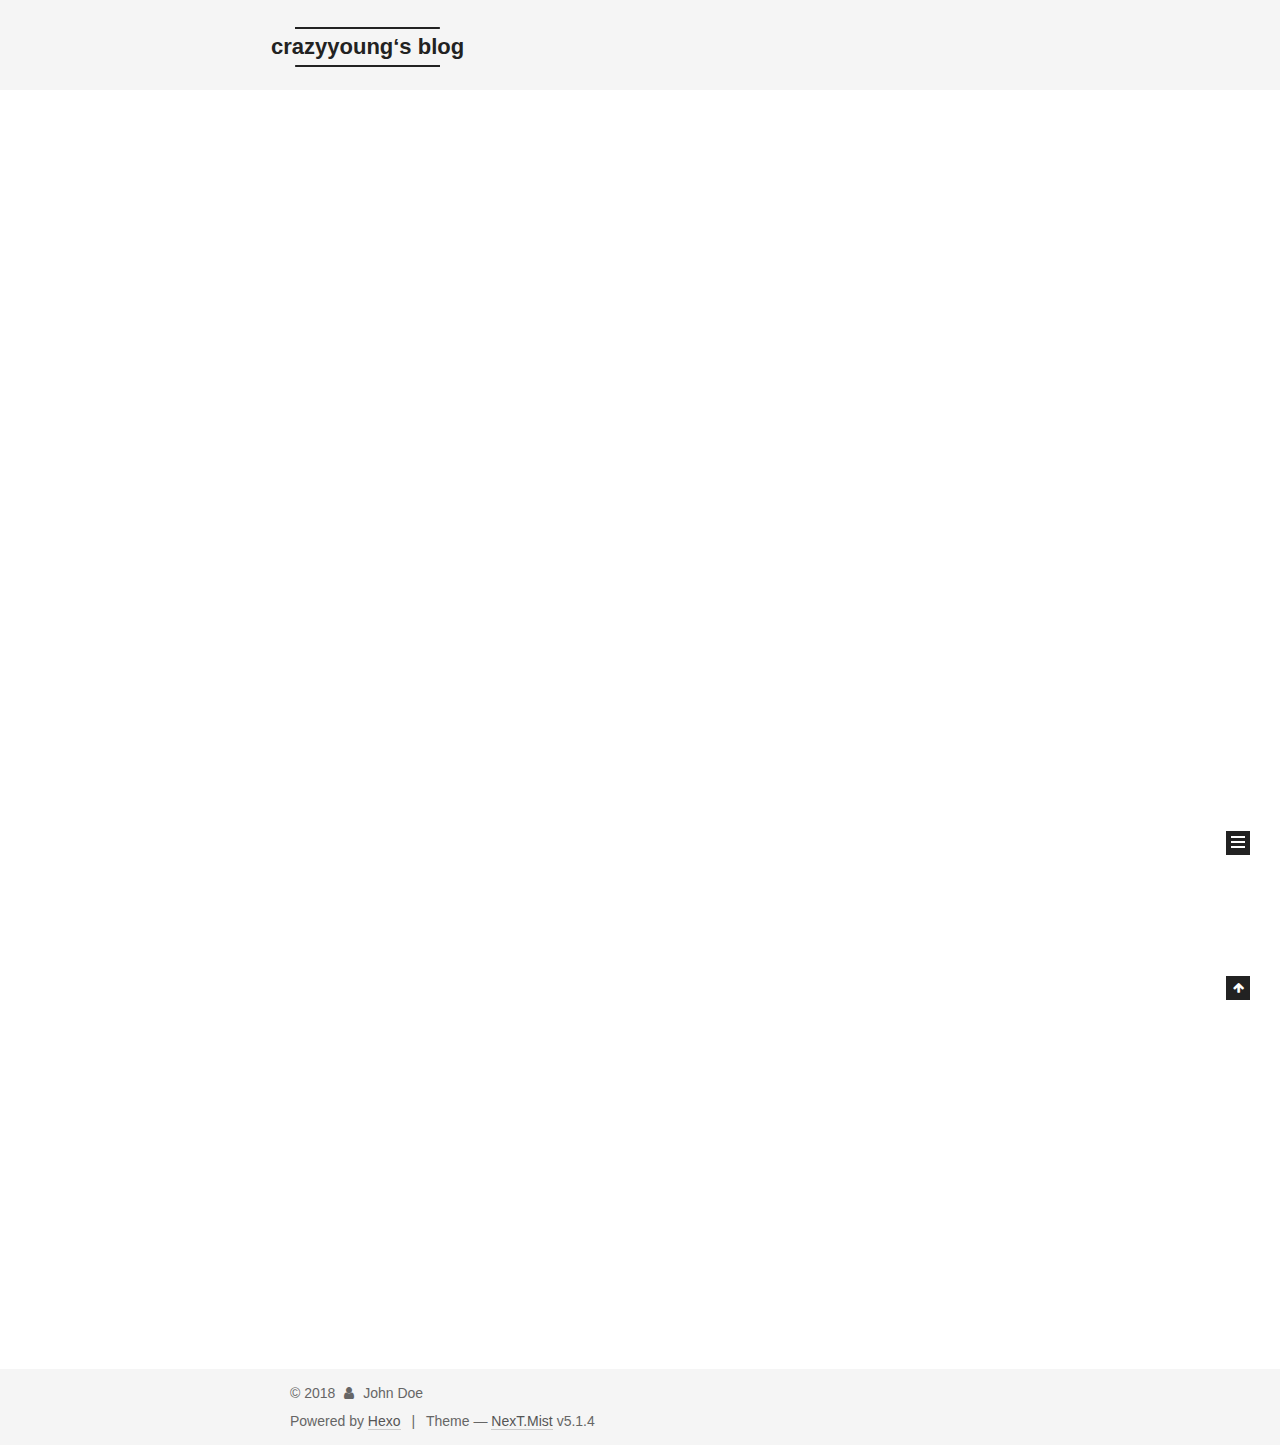
==== commit 7c073f57: "Site updated: 2018-05-23 18:51:44" ====
--- a/index.html
+++ b/index.html
@@ -5,7 +5,7 @@
   
 
 
-<html class="theme-next muse use-motion" lang="zh-CN">
+<html class="theme-next mist use-motion" lang="zh-CN">
 <head>
   <meta charset="UTF-8"/>
 <meta http-equiv="X-UA-Compatible" content="IE=edge" />
@@ -97,7 +97,7 @@
   var NexT = window.NexT || {};
   var CONFIG = {
     root: '/',
-    scheme: 'Muse',
+    scheme: 'Mist',
     version: '5.1.4',
     sidebar: {"position":"left","display":"post","offset":12,"b2t":false,"scrollpercent":false,"onmobile":false},
     fancybox: true,
@@ -572,7 +572,7 @@
 
 
 
-  <div class="theme-info">Theme &mdash; <a class="theme-link" target="_blank" href="https://github.com/iissnan/hexo-theme-next">NexT.Muse</a> v5.1.4</div>
+  <div class="theme-info">Theme &mdash; <a class="theme-link" target="_blank" href="https://github.com/iissnan/hexo-theme-next">NexT.Mist</a> v5.1.4</div>
 
 
 
--- a/css/main.css
+++ b/css/main.css
@@ -226,51 +226,51 @@
   margin: 20px 0 15px;
 }
 h1 {
+  font-size: 24px;
+}
+@media (max-width: 767px) {
+  h1 {
+    font-size: 20px;
+  }
+}
+h2 {
   font-size: 22px;
 }
 @media (max-width: 767px) {
-  h1 {
+  h2 {
     font-size: 18px;
   }
 }
-h2 {
+h3 {
   font-size: 20px;
 }
 @media (max-width: 767px) {
-  h2 {
+  h3 {
     font-size: 16px;
   }
 }
-h3 {
+h4 {
   font-size: 18px;
 }
 @media (max-width: 767px) {
-  h3 {
+  h4 {
     font-size: 14px;
   }
 }
-h4 {
+h5 {
   font-size: 16px;
 }
 @media (max-width: 767px) {
-  h4 {
+  h5 {
     font-size: 12px;
   }
 }
-h5 {
+h6 {
   font-size: 14px;
 }
 @media (max-width: 767px) {
-  h5 {
+  h6 {
     font-size: 10px;
-  }
-}
-h6 {
-  font-size: 12px;
-}
-@media (max-width: 767px) {
-  h6 {
-    font-size: 8px;
   }
 }
 p {
@@ -940,8 +940,8 @@
   display: inline-block;
   padding: 0 20px;
   font-size: 14px;
-  color: #fff;
-  background: #222;
+  color: #555;
+  background: transparent;
   border: 2px solid #222;
   text-decoration: none;
   border-radius: 0;
@@ -1101,7 +1101,7 @@
 }
 .site-meta {
   margin: 0;
-  text-align: center;
+  text-align: left;
 }
 @media (max-width: 767px) {
   .site-meta {
@@ -1112,12 +1112,12 @@
   position: relative;
   display: inline-block;
   padding: 0 40px;
-  color: #fff;
+  color: #222;
   background: #222;
   border-bottom: none;
 }
 .brand:hover {
-  color: #fff;
+  color: #222;
 }
 .logo {
   display: inline-block;
@@ -1348,7 +1348,7 @@
 .posts-collapse {
   position: relative;
   z-index: 1010;
-  margin-left: 55px;
+  margin-left: 0;
 }
 .posts-collapse::after {
   content: " ";
@@ -1822,7 +1822,7 @@
   width: 4px;
   height: 4px;
   border-radius: 50%;
-  background: #ff46d6;
+  background: #ec8a26;
 }
 .links-of-blogroll {
   font-size: 13px;
@@ -2585,78 +2585,322 @@
 .page-post-detail .comments {
   overflow: hidden;
 }
-@media (max-width: 767px) {
-  .header-inner,
-  .container .main-inner,
+h1,
+h2,
+h3,
+h4,
+h5,
+h6 {
+  margin: 20px 0 10px;
+}
+p {
+  margin: 0 0 25px 0;
+}
+a {
+  border-bottom-color: #ccc;
+}
+hr {
+  margin: 20px 0;
+  height: 2px;
+}
+.main-inner {
+  margin-top: 80px;
+}
+.header {
+  background: #f5f5f5;
+}
+.header-inner {
+  padding: 25px 0 20px;
+}
+.header-inner:before,
+.header-inner:after {
+  content: " ";
+  display: table;
+}
+.header-inner:after {
+  clear: both;
+}
+@media (max-width: 767px) {
+  .header-inner {
+    width: auto;
+    margin-bottom: 50px;
+    padding: 10px;
+  }
+}
+.site-meta {
+  float: left;
+  margin-left: -20px;
+  line-height: normal;
+}
+@media (max-width: 767px) {
+  .site-meta {
+    margin-left: 10px;
+  }
+}
+.site-meta .brand {
+  padding: 2px 1px;
+  background: none;
+}
+@media (max-width: 767px) {
+  .site-meta .brand {
+    display: block;
+  }
+}
+.site-meta .logo {
+  display: none;
+}
+.site-meta .site-title {
+  font-size: 22px;
+  font-weight: bolder;
+}
+@media (max-width: 767px) {
+  .site-meta .site-title {
+    line-height: 34px;
+  }
+}
+.logo-line-before,
+.logo-line-after {
+  display: block;
+  overflow: hidden;
+  margin: 0 auto;
+  width: 75%;
+}
+@media (max-width: 767px) {
+  .logo-line-before,
+  .logo-line-after {
+    display: none;
+  }
+}
+.logo-line-before i,
+.logo-line-after i {
+  position: relative;
+  display: block;
+  height: 2px;
+  background: #222;
+}
+@media (max-width: 767px) {
+  .logo-line-before i,
+  .logo-line-after i {
+    height: 3px;
+  }
+}
+.use-motion .logo-line-before i {
+  left: -100%;
+}
+.use-motion .logo-line-after i {
+  right: -100%;
+}
+.site-subtitle {
+  display: none;
+}
+.site-nav-toggle {
+  position: static;
+  float: right;
+}
+.menu {
+  float: right;
+  margin: 8px 0 0 0;
+}
+@media (max-width: 767px) {
+  .menu {
+    margin: 20px 0 0 0;
+    padding: 0;
+  }
+}
+.menu br {
+  display: none;
+}
+.menu .menu-item {
+  margin: 0;
+}
+@media (max-width: 767px) {
+  .menu .menu-item {
+    display: block;
+  }
+}
+.menu .menu-item a {
+  padding: 0 10px;
+  background: none;
+  border: none;
+  border-radius: 2px;
+  transition-property: background;
+}
+@media (max-width: 767px) {
+  .menu .menu-item a {
+    text-align: left;
+  }
+}
+.menu .menu-item a:hover {
+  background: #e1e1e1;
+}
+.menu a::before {
+  display: none;
+}
+@media (max-width: 767px) {
+  .menu a::before {
+    display: block;
+  }
+}
+@media (max-width: 767px) {
+  .menu {
+    float: none;
+  }
+}
+.site-search form {
+  display: none;
+}
+.posts-expand {
+  padding-top: 0;
+}
+.posts-expand .post-title,
+.posts-expand .post-meta {
+  text-align: left;
+}
+@media (max-width: 767px) {
+  .posts-expand .post-title,
+  .posts-expand .post-meta {
+    text-align: center;
+  }
+}
+.posts-expand .post-eof {
+  display: none;
+}
+.posts-expand .post {
+  margin-top: 120px;
+}
+.posts-expand .post:first-child {
+  margin-top: 0;
+}
+.posts-expand .post-meta {
+  margin-top: 5px;
+  margin-bottom: 20px;
+}
+.posts-expand .post-title {
+  position: relative;
+  font-size: 26px;
+  font-weight: 400;
+}
+@media (max-width: 767px) {
+  .posts-expand .post-title {
+    font-size: 22px;
+  }
+}
+@media (min-width: 1600px) {
+  .posts-expand .post-title {
+    font-size: 26px;
+  }
+}
+.posts-expand .post-title:hover:before {
+  background: #222;
+}
+@media (max-width: 767px) {
+  .posts-expand .post-body {
+    font-size: 12px;
+  }
+}
+.posts-expand .post-body img {
+  margin: 0;
+}
+.posts-expand .post-tags {
+  text-align: left;
+}
+.posts-expand .post-tags a {
+  padding: 1px 5px;
+  background: #f5f5f5;
+  border-bottom: none;
+}
+.posts-expand .post-tags a:hover {
+  background: #ccc;
+}
+.posts-expand .post-nav {
+  margin-top: 40px;
+}
+.post-button {
+  margin-top: 20px;
+  text-align: left;
+}
+.post-button a {
+  padding: 0;
+  font-size: 14px;
+  background: none;
+  border: none;
+  border-bottom: 2px solid #666;
+  transition-property: border;
+}
+@media (max-width: 767px) {
+  .post-button a {
+    font-size: 12px;
+  }
+}
+@media (min-width: 1600px) {
+  .post-button a {
+    font-size: 16px;
+  }
+}
+.post-button a:hover {
+  border-bottom-color: #222;
+}
+.links-of-blogroll-inline .links-of-blogroll-item {
+  display: inline-block;
+}
+.btn {
+  padding: 0 10px;
+  border-width: 2px;
+  border-radius: 0;
+}
+.headband {
+  display: none;
+}
+.site-search {
+  position: relative;
+  float: right;
+  margin-top: 5px;
+  padding-top: 3px;
+}
+@media (max-width: 767px) {
+  .site-search {
+    float: none;
+    padding: 0 10px;
+  }
+}
+@media (max-width: 767px) {
+  .container .main-inner {
+    width: auto;
+  }
+}
+.page-post-detail .post-title,
+.page-post-detail .post-meta {
+  text-align: center;
+}
+.page-post-detail .post-title:before {
+  display: none;
+}
+.page-post-detail .post-meta {
+  margin-bottom: 60px;
+}
+.pagination {
+  margin: 120px 0 0;
+  text-align: left;
+}
+@media (max-width: 767px) {
+  .pagination {
+    margin: 80px 10px 0;
+    text-align: center;
+  }
+}
+.footer {
+  margin-top: 80px;
+  padding: 10px 0;
+  background: #f5f5f5;
+  color: #666;
+}
+.footer-inner {
+  margin: 0 auto;
+  text-align: left;
+}
+@media (max-width: 767px) {
   .footer-inner {
     width: auto;
-  }
-}
-embed {
-  display: block;
-  margin: 0px auto 25px auto;
-}
-.custom-logo .site-meta-headline {
-  text-align: center;
-}
-.custom-logo .brand {
-  background: none;
-}
-.custom-logo .site-title {
-  margin: 10px auto 0;
-  font-size: 24px;
-  color: #222;
-}
-.custom-logo .site-title a {
-  border: none;
-}
-.custom-logo-image {
-  margin: 0 auto;
-  padding: 5px;
-  max-width: 150px;
-  background: #fff;
-}
-@media (max-width: 767px) {
-  .site-nav {
-    position: absolute;
-    left: 0;
-    top: 52px;
-    margin: 0;
-    width: 100%;
-    padding: 0;
-    background: #fff;
-    border-bottom: 1px solid #ddd;
-    z-index: 1030;
-  }
-}
-@media (max-width: 767px) {
-  .menu {
-    text-align: left;
-  }
-}
-@media (max-width: 767px) {
-  .menu .menu-item {
-    display: block;
-    margin: 0 10px;
-    vertical-align: top;
-  }
-}
-@media (max-width: 767px) {
-  .menu .menu-item br {
-    display: none;
-  }
-}
-@media (max-width: 767px) {
-  .menu .menu-item a {
-    padding: 5px 10px;
-  }
-}
-.menu .menu-item .fa {
-  margin-right: 0;
-}
-.site-search form {
-  display: none;
-}
-.links-of-blogroll-inline .links-of-blogroll-item {
-  display: inline-block;
-}
+    text-align: center;
+  }
+}
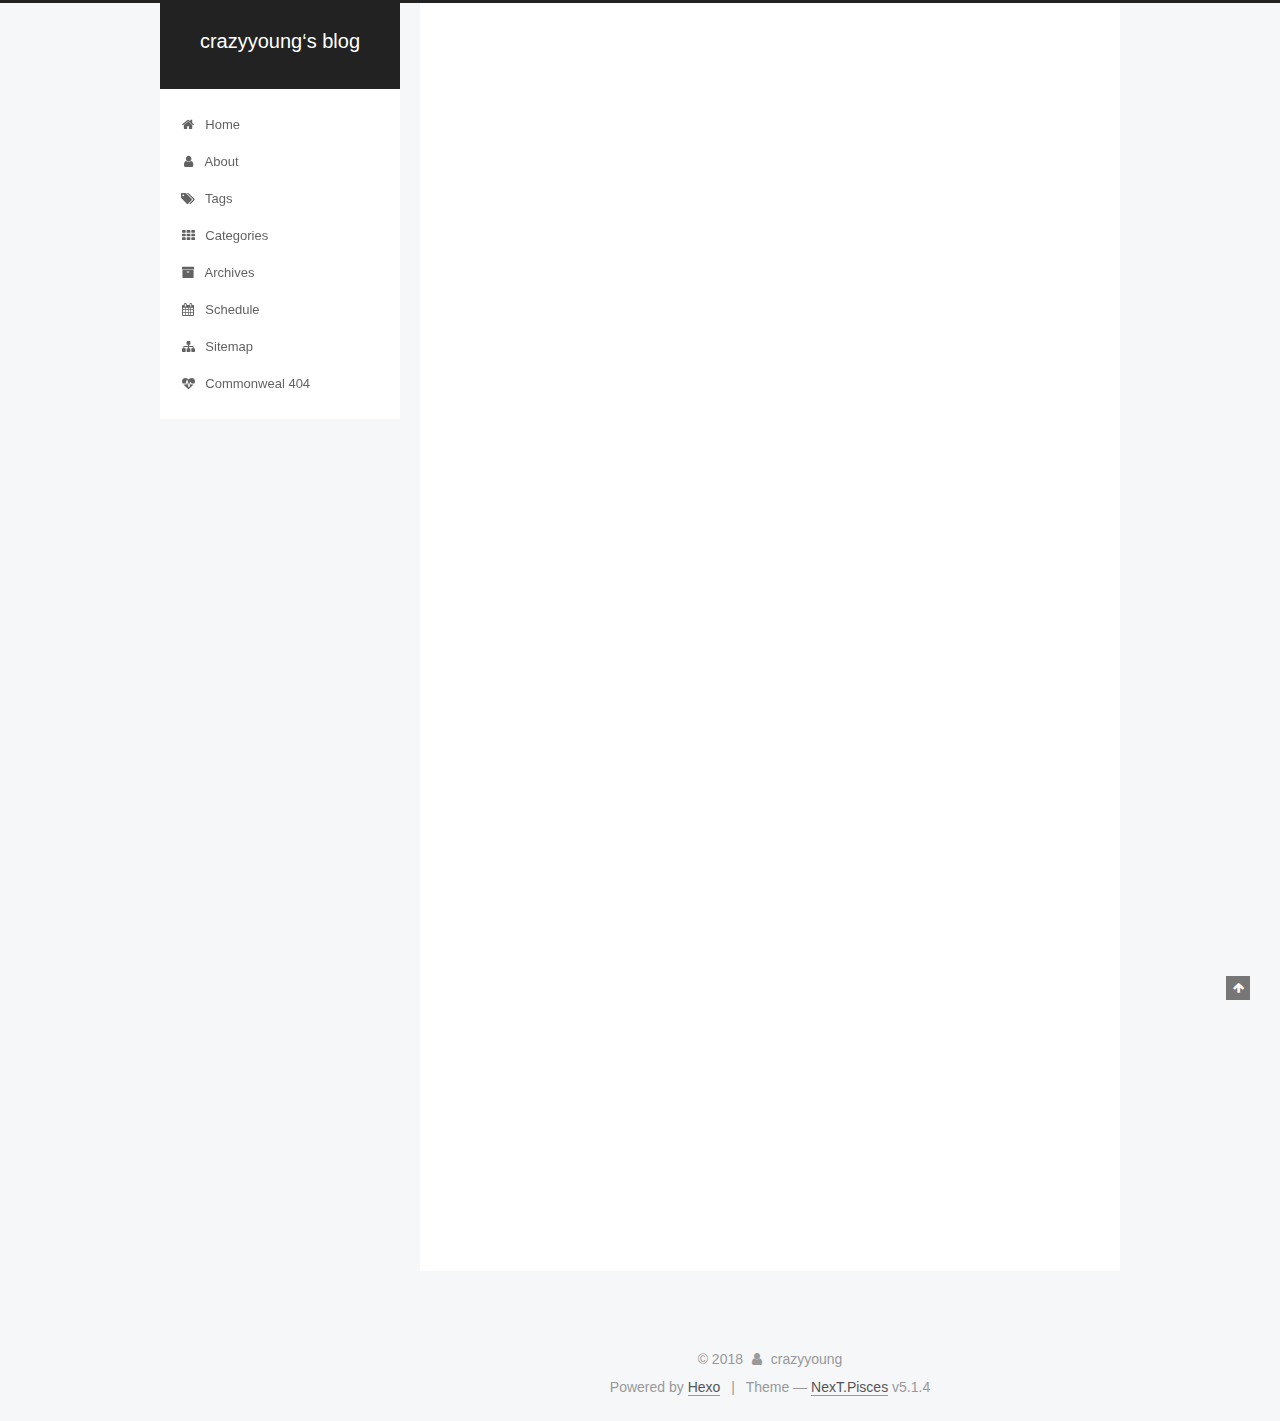
==== commit 408f9ea8: "Site updated: 2018-05-23 18:53:34" ====
--- a/index.html
+++ b/index.html
@@ -5,7 +5,7 @@
   
 
 
-<html class="theme-next mist use-motion" lang="zh-CN">
+<html class="theme-next pisces use-motion" lang="zh-CN">
 <head>
   <meta charset="UTF-8"/>
 <meta http-equiv="X-UA-Compatible" content="IE=edge" />
@@ -97,7 +97,7 @@
   var NexT = window.NexT || {};
   var CONFIG = {
     root: '/',
-    scheme: 'Mist',
+    scheme: 'Pisces',
     version: '5.1.4',
     sidebar: {"position":"left","display":"post","offset":12,"b2t":false,"scrollpercent":false,"onmobile":false},
     fancybox: true,
@@ -191,12 +191,72 @@
         </li>
       
         
+        <li class="menu-item menu-item-about">
+          <a href="/about/" rel="section">
+            
+              <i class="menu-item-icon fa fa-fw fa-user"></i> <br />
+            
+            About
+          </a>
+        </li>
+      
+        
+        <li class="menu-item menu-item-tags">
+          <a href="/tags/" rel="section">
+            
+              <i class="menu-item-icon fa fa-fw fa-tags"></i> <br />
+            
+            Tags
+          </a>
+        </li>
+      
+        
+        <li class="menu-item menu-item-categories">
+          <a href="/categories/" rel="section">
+            
+              <i class="menu-item-icon fa fa-fw fa-th"></i> <br />
+            
+            Categories
+          </a>
+        </li>
+      
+        
         <li class="menu-item menu-item-archives">
           <a href="/archives/" rel="section">
             
               <i class="menu-item-icon fa fa-fw fa-archive"></i> <br />
             
             Archives
+          </a>
+        </li>
+      
+        
+        <li class="menu-item menu-item-schedule">
+          <a href="/schedule/" rel="section">
+            
+              <i class="menu-item-icon fa fa-fw fa-calendar"></i> <br />
+            
+            Schedule
+          </a>
+        </li>
+      
+        
+        <li class="menu-item menu-item-sitemap">
+          <a href="/sitemap.xml" rel="section">
+            
+              <i class="menu-item-icon fa fa-fw fa-sitemap"></i> <br />
+            
+            Sitemap
+          </a>
+        </li>
+      
+        
+        <li class="menu-item menu-item-commonweal">
+          <a href="/404/" rel="section">
+            
+              <i class="menu-item-icon fa fa-fw fa-heartbeat"></i> <br />
+            
+            Commonweal 404
           </a>
         </li>
       
@@ -236,7 +296,7 @@
     <link itemprop="mainEntityOfPage" href="http://yoursite.com/2018/05/22/test/">
 
     <span hidden itemprop="author" itemscope itemtype="http://schema.org/Person">
-      <meta itemprop="name" content="John Doe">
+      <meta itemprop="name" content="crazyyoung">
       <meta itemprop="description" content="">
       <meta itemprop="image" content="/images/avatar.gif">
     </span>
@@ -355,7 +415,7 @@
     <link itemprop="mainEntityOfPage" href="http://yoursite.com/2018/05/22/hello-world/">
 
     <span hidden itemprop="author" itemscope itemtype="http://schema.org/Person">
-      <meta itemprop="name" content="John Doe">
+      <meta itemprop="name" content="crazyyoung">
       <meta itemprop="description" content="">
       <meta itemprop="image" content="/images/avatar.gif">
     </span>
@@ -502,7 +562,7 @@
         <div class="site-overview">
           <div class="site-author motion-element" itemprop="author" itemscope itemtype="http://schema.org/Person">
             
-              <p class="site-author-name" itemprop="name">John Doe</p>
+              <p class="site-author-name" itemprop="name">crazyyoung</p>
               <p class="site-description motion-element" itemprop="description">this is simple blog</p>
           </div>
 
@@ -558,7 +618,7 @@
   <span class="with-love">
     <i class="fa fa-user"></i>
   </span>
-  <span class="author" itemprop="copyrightHolder">John Doe</span>
+  <span class="author" itemprop="copyrightHolder">crazyyoung</span>
 
   
 </div>
@@ -572,7 +632,7 @@
 
 
 
-  <div class="theme-info">Theme &mdash; <a class="theme-link" target="_blank" href="https://github.com/iissnan/hexo-theme-next">NexT.Mist</a> v5.1.4</div>
+  <div class="theme-info">Theme &mdash; <a class="theme-link" target="_blank" href="https://github.com/iissnan/hexo-theme-next">NexT.Pisces</a> v5.1.4</div>
 
 
 
@@ -672,6 +732,13 @@
   
   
 
+
+  <script type="text/javascript" src="/js/src/affix.js?v=5.1.4"></script>
+
+  <script type="text/javascript" src="/js/src/schemes/pisces.js?v=5.1.4"></script>
+
+
+
   
 
   
--- a/css/main.css
+++ b/css/main.css
@@ -189,7 +189,7 @@
   font-size: 14px;
   line-height: 2;
   color: #555;
-  background: #fff;
+  background: #f5f7f9;
 }
 @media (max-width: 767px) {
   body {
@@ -226,51 +226,51 @@
   margin: 20px 0 15px;
 }
 h1 {
-  font-size: 24px;
+  font-size: 22px;
 }
 @media (max-width: 767px) {
   h1 {
-    font-size: 20px;
+    font-size: 18px;
   }
 }
 h2 {
-  font-size: 22px;
+  font-size: 20px;
 }
 @media (max-width: 767px) {
   h2 {
-    font-size: 18px;
+    font-size: 16px;
   }
 }
 h3 {
-  font-size: 20px;
+  font-size: 18px;
 }
 @media (max-width: 767px) {
   h3 {
-    font-size: 16px;
+    font-size: 14px;
   }
 }
 h4 {
-  font-size: 18px;
+  font-size: 16px;
 }
 @media (max-width: 767px) {
   h4 {
-    font-size: 14px;
+    font-size: 12px;
   }
 }
 h5 {
-  font-size: 16px;
+  font-size: 14px;
 }
 @media (max-width: 767px) {
   h5 {
-    font-size: 12px;
+    font-size: 10px;
   }
 }
 h6 {
-  font-size: 14px;
+  font-size: 12px;
 }
 @media (max-width: 767px) {
   h6 {
-    font-size: 10px;
+    font-size: 8px;
   }
 }
 p {
@@ -653,8 +653,8 @@
 @media (min-width: 992px) {
   .full-image.full-image.full-image.full-image {
     max-width: none;
-    width: 110%;
-    margin: 25px -5%;
+    width: 118%;
+    margin: 0 -9%;
   }
 }
 .blockquote-center,
@@ -941,10 +941,10 @@
   padding: 0 20px;
   font-size: 14px;
   color: #555;
-  background: transparent;
-  border: 2px solid #222;
+  background: #fff;
+  border: 2px solid #555;
   text-decoration: none;
-  border-radius: 0;
+  border-radius: 2px;
   transition-property: background-color;
   transition-duration: 0.2s;
   transition-timing-function: ease-in-out;
@@ -953,8 +953,8 @@
 }
 .btn:hover {
   border-color: #222;
-  color: #222;
-  background: #fff;
+  color: #fff;
+  background: #222;
 }
 .btn +.btn {
   margin: 0 0 8px 8px;
@@ -1066,7 +1066,7 @@
   width: 24px;
   background: #222;
   font-size: 12px;
-  opacity: 1;
+  opacity: 0.6;
   color: #fff;
   cursor: pointer;
   text-align: center;
@@ -1087,7 +1087,7 @@
   }
 }
 .back-to-top.back-to-top-on {
-  bottom: 19px;
+  bottom: 30px;
 }
 .header {
   background: transparent;
@@ -1101,7 +1101,7 @@
 }
 .site-meta {
   margin: 0;
-  text-align: left;
+  text-align: center;
 }
 @media (max-width: 767px) {
   .site-meta {
@@ -1112,12 +1112,12 @@
   position: relative;
   display: inline-block;
   padding: 0 40px;
-  color: #222;
+  color: #fff;
   background: #222;
   border-bottom: none;
 }
 .brand:hover {
-  color: #222;
+  color: #fff;
 }
 .logo {
   display: inline-block;
@@ -1136,7 +1136,7 @@
 .site-subtitle {
   margin-top: 10px;
   font-size: 13px;
-  color: #999;
+  color: #ddd;
 }
 .use-motion .brand {
   opacity: 0;
@@ -1209,7 +1209,8 @@
   transition-timing-function: ease-in-out;
   transition-delay: 0s;
 }
-.menu .menu-item a:hover {
+.menu .menu-item a:hover,
+.menu-item-active a {
   border-bottom-color: #222;
 }
 .menu .menu-item .fa {
@@ -1348,7 +1349,7 @@
 .posts-collapse {
   position: relative;
   z-index: 1010;
-  margin-left: 0;
+  margin-left: 55px;
 }
 .posts-collapse::after {
   content: " ";
@@ -1738,20 +1739,20 @@
   display: block;
   margin: 0 auto;
   padding: 2px;
-  max-width: 96px;
+  max-width: 120px;
   height: auto;
-  border: 2px solid #333;
+  border: 1px solid #eee;
 }
 .site-author-name {
-  margin: 5px 0 0;
+  margin: 0;
   text-align: center;
-  color: #f5f5f5;
-  font-weight: normal;
+  color: #222;
+  font-weight: 600;
 }
 .site-description {
-  margin-top: 5px;
+  margin-top: 0;
   text-align: center;
-  font-size: 14px;
+  font-size: 13px;
   color: #999;
 }
 .site-state {
@@ -1763,7 +1764,7 @@
 .site-state-item {
   display: inline-block;
   padding: 0 15px;
-  border-left: 1px solid #333;
+  border-left: 1px solid #eee;
 }
 .site-state-item:first-child {
   border-left: none;
@@ -1776,11 +1777,11 @@
   text-align: center;
   color: inherit;
   font-weight: 600;
-  font-size: 18px;
+  font-size: 16px;
 }
 .site-state-item-name {
   font-size: 13px;
-  color: inherit;
+  color: #999;
 }
 .feed-link {
   margin-top: 20px;
@@ -1822,7 +1823,7 @@
   width: 4px;
   height: 4px;
   border-radius: 50%;
-  background: #ec8a26;
+  background: #1dc7e0;
 }
 .links-of-blogroll {
   font-size: 13px;
@@ -1860,7 +1861,7 @@
   color: #555;
 }
 .sidebar-nav li:hover {
-  color: #f5f5f5;
+  color: #fc6423;
 }
 .page-post-detail .sidebar-nav-toc {
   padding: 0 5px;
@@ -1869,11 +1870,11 @@
   margin-left: 10px;
 }
 .sidebar-nav .sidebar-nav-active {
-  color: #87daff;
-  border-bottom-color: #87daff;
+  color: #fc6423;
+  border-bottom-color: #fc6423;
 }
 .sidebar-nav .sidebar-nav-active:hover {
-  color: #87daff;
+  color: #fc6423;
 }
 .sidebar-panel {
   display: none;
@@ -1906,12 +1907,12 @@
   transition-timing-function: ease-in-out;
   transition-delay: 0s;
   transition-property: all;
-  color: #999;
-  border-bottom-color: #555;
+  color: #666;
+  border-bottom-color: #ccc;
 }
 .post-toc ol a:hover {
-  color: #ccc;
-  border-bottom-color: #ccc;
+  color: #000;
+  border-bottom-color: #000;
 }
 .post-toc .nav-item {
   overflow: hidden;
@@ -1933,14 +1934,14 @@
   display: block;
 }
 .post-toc .nav .active > a {
-  color: #87daff;
-  border-bottom-color: #87daff;
+  color: #fc6423;
+  border-bottom-color: #fc6423;
 }
 .post-toc .nav .active-current > a {
-  color: #87daff;
+  color: #fc6423;
 }
 .post-toc .nav .active-current > a:hover {
-  color: #87daff;
+  color: #fc6423;
 }
 .footer {
   font-size: 14px;
@@ -2345,6 +2346,16 @@
   transform: translate(-50%, -50%);
   color: #ccc;
 }
+@media (min-width: 768px) and (max-width: 991px) {
+  .busuanzi-count {
+    width: auto;
+  }
+}
+@media (max-width: 767px) {
+  .busuanzi-count {
+    width: auto;
+  }
+}
 .site-uv,
 .site-pv,
 .page-pv {
@@ -2580,327 +2591,403 @@
   }
 }
 .page-post-detail .sidebar-toggle-line {
-  background: #87daff;
+  background: #fc6423;
 }
 .page-post-detail .comments {
   overflow: hidden;
 }
-h1,
-h2,
-h3,
-h4,
-h5,
-h6 {
-  margin: 20px 0 10px;
-}
-p {
-  margin: 0 0 25px 0;
-}
-a {
-  border-bottom-color: #ccc;
-}
-hr {
-  margin: 20px 0;
-  height: 2px;
-}
-.main-inner {
-  margin-top: 80px;
-}
 .header {
-  background: #f5f5f5;
+  position: relative;
+  margin: 0 auto;
+  width: 960px;
+}
+@media (min-width: 768px) and (max-width: 991px) {
+  .header {
+    width: auto;
+  }
+}
+@media (max-width: 767px) {
+  .header {
+    width: auto;
+  }
 }
 .header-inner {
-  padding: 25px 0 20px;
-}
-.header-inner:before,
-.header-inner:after {
+  position: absolute;
+  top: 0;
+  overflow: hidden;
+  padding: 0;
+  width: 240px;
+  background: #fff;
+  box-shadow: initial;
+  border-radius: initial;
+}
+@media (min-width: 1600px) {
+  .container .header-inner {
+    width: 240px;
+  }
+}
+@media (min-width: 768px) and (max-width: 991px) {
+  .header-inner {
+    position: relative;
+    width: auto;
+    border-radius: initial;
+  }
+}
+@media (max-width: 767px) {
+  .header-inner {
+    position: relative;
+    width: auto;
+    border-radius: initial;
+  }
+}
+.main:before,
+.main:after {
   content: " ";
   display: table;
 }
-.header-inner:after {
+.main:after {
   clear: both;
 }
-@media (max-width: 767px) {
-  .header-inner {
+@media (min-width: 768px) and (max-width: 991px) {
+  .main {
+    padding-bottom: 100px;
+  }
+}
+@media (max-width: 767px) {
+  .main {
+    padding-bottom: 100px;
+  }
+}
+.container .main-inner {
+  width: 960px;
+}
+@media (min-width: 768px) and (max-width: 991px) {
+  .container .main-inner {
     width: auto;
-    margin-bottom: 50px;
-    padding: 10px;
-  }
+  }
+}
+@media (max-width: 767px) {
+  .container .main-inner {
+    width: auto;
+  }
+}
+.content-wrap {
+  float: right;
+  box-sizing: border-box;
+  padding: 40px;
+  width: 700px;
+  background: #fff;
+  min-height: 700px;
+  box-shadow: initial;
+  border-radius: initial;
+}
+@media (min-width: 768px) and (max-width: 991px) {
+  .content-wrap {
+    width: 100%;
+    padding: 20px;
+    border-radius: initial;
+  }
+}
+@media (max-width: 767px) {
+  .content-wrap {
+    width: 100%;
+    padding: 20px;
+    min-height: auto;
+    border-radius: initial;
+  }
+}
+.sidebar {
+  position: static;
+  float: left;
+  margin-top: 300px;
+  width: 240px;
+  background: #f5f7f9;
+  box-shadow: none;
+}
+@media (min-width: 768px) and (max-width: 991px) {
+  .sidebar {
+    display: none;
+  }
+}
+@media (max-width: 767px) {
+  .sidebar {
+    display: none;
+  }
+}
+.sidebar-toggle {
+  display: none;
+}
+.footer-inner {
+  width: 960px;
+  padding-left: 260px;
+}
+@media (min-width: 768px) and (max-width: 991px) {
+  .footer-inner {
+    width: auto;
+    padding-left: 0 !important;
+    padding-right: 0 !important;
+  }
+}
+@media (max-width: 767px) {
+  .footer-inner {
+    width: auto;
+    padding-left: 0 !important;
+    padding-right: 0 !important;
+  }
+}
+.sidebar-position-right .header-inner {
+  right: 0;
+}
+.sidebar-position-right .content-wrap {
+  float: left;
+}
+.sidebar-position-right .sidebar {
+  float: right;
+}
+.sidebar-position-right .footer-inner {
+  padding-left: 0;
+  padding-right: 260px;
+}
+.site-brand-wrapper {
+  position: relative;
 }
 .site-meta {
-  float: left;
-  margin-left: -20px;
-  line-height: normal;
-}
-@media (max-width: 767px) {
+  padding: 20px 0;
+  color: #fff;
+  background: #222;
+}
+@media (min-width: 768px) and (max-width: 991px) {
   .site-meta {
-    margin-left: 10px;
-  }
-}
-.site-meta .brand {
-  padding: 2px 1px;
+    box-shadow: 0 0 16px rgba(0,0,0,0.5);
+  }
+}
+@media (max-width: 767px) {
+  .site-meta {
+    box-shadow: 0 0 16px rgba(0,0,0,0.5);
+  }
+}
+.brand {
+  padding: 0;
   background: none;
 }
-@media (max-width: 767px) {
-  .site-meta .brand {
-    display: block;
-  }
-}
-.site-meta .logo {
-  display: none;
-}
-.site-meta .site-title {
-  font-size: 22px;
-  font-weight: bolder;
-}
-@media (max-width: 767px) {
-  .site-meta .site-title {
-    line-height: 34px;
-  }
-}
-.logo-line-before,
-.logo-line-after {
-  display: block;
-  overflow: hidden;
-  margin: 0 auto;
-  width: 75%;
-}
-@media (max-width: 767px) {
-  .logo-line-before,
-  .logo-line-after {
-    display: none;
-  }
-}
-.logo-line-before i,
-.logo-line-after i {
-  position: relative;
-  display: block;
-  height: 2px;
-  background: #222;
-}
-@media (max-width: 767px) {
-  .logo-line-before i,
-  .logo-line-after i {
-    height: 3px;
-  }
-}
-.use-motion .logo-line-before i {
-  left: -100%;
-}
-.use-motion .logo-line-after i {
-  right: -100%;
+.brand:hover {
+  color: #fff;
 }
 .site-subtitle {
-  display: none;
-}
-.site-nav-toggle {
-  position: static;
-  float: right;
-}
-.menu {
-  float: right;
-  margin: 8px 0 0 0;
-}
-@media (max-width: 767px) {
-  .menu {
-    margin: 20px 0 0 0;
-    padding: 0;
-  }
-}
-.menu br {
-  display: none;
-}
-.menu .menu-item {
-  margin: 0;
-}
-@media (max-width: 767px) {
-  .menu .menu-item {
-    display: block;
-  }
-}
-.menu .menu-item a {
-  padding: 0 10px;
-  background: none;
-  border: none;
-  border-radius: 2px;
-  transition-property: background;
-}
-@media (max-width: 767px) {
-  .menu .menu-item a {
-    text-align: left;
-  }
-}
-.menu .menu-item a:hover {
-  background: #e1e1e1;
-}
-.menu a::before {
-  display: none;
-}
-@media (max-width: 767px) {
-  .menu a::before {
-    display: block;
-  }
-}
-@media (max-width: 767px) {
-  .menu {
-    float: none;
-  }
+  margin: 10px 10px 0;
+  font-weight: initial;
 }
 .site-search form {
   display: none;
 }
-.posts-expand {
-  padding-top: 0;
-}
-.posts-expand .post-title,
-.posts-expand .post-meta {
+.site-nav {
+  border-top: none;
+}
+@media (min-width: 768px) and (max-width: 991px) {
+  .site-nav {
+    display: none !important;
+  }
+}
+@media (min-width: 768px) and (max-width: 991px) {
+  .site-nav-on {
+    display: block !important;
+  }
+}
+.menu .menu-item {
+  display: block;
+  margin: 0;
+}
+.menu .menu-item a {
+  position: relative;
+  box-sizing: border-box;
+  padding: 5px 20px;
   text-align: left;
-}
-@media (max-width: 767px) {
-  .posts-expand .post-title,
-  .posts-expand .post-meta {
-    text-align: center;
-  }
-}
-.posts-expand .post-eof {
+  line-height: inherit;
+  transition-property: background-color;
+  transition-duration: 0.2s;
+  transition-timing-function: ease-in-out;
+  transition-delay: 0s;
+}
+.menu .menu-item a:hover,
+.menu-item-active a {
+  background: #f9f9f9;
+  border-bottom-color: #fff;
+}
+.menu .menu-item br {
   display: none;
 }
-.posts-expand .post {
-  margin-top: 120px;
-}
-.posts-expand .post:first-child {
+.menu-item-active a:after {
+  content: " ";
+  position: absolute;
+  top: 50%;
+  margin-top: -3px;
+  right: 15px;
+  width: 6px;
+  height: 6px;
+  border-radius: 50%;
+  background-color: #bbb;
+}
+.btn-bar {
+  background-color: #fff;
+}
+.site-nav-toggle {
+  left: 20px;
+  top: 50%;
+  -webkit-transform: translateY(-50%);
+  -webkit-transform: translateY(-50%);
+  -moz-transform: translateY(-50%);
+  -ms-transform: translateY(-50%);
+  -o-transform: translateY(-50%);
+  transform: translateY(-50%);
+}
+@media (min-width: 768px) and (max-width: 991px) {
+  .site-nav-toggle {
+    display: block;
+  }
+}
+.use-motion .sidebar .motion-element {
+  opacity: 1;
+}
+.sidebar {
+  margin-left: -100%;
+  right: auto;
+  bottom: auto;
+  -webkit-transform: none;
+}
+.sidebar-inner {
+  box-sizing: border-box;
+  width: 240px;
+  color: #555;
+  background: #fff;
+  box-shadow: initial;
+  border-radius: initial;
+  opacity: 0;
+}
+.sidebar-inner.affix {
+  position: fixed;
+  top: 12px;
+}
+.sidebar-inner.affix-bottom {
+  position: absolute;
+}
+.site-overview {
+  text-align: left;
+}
+.site-author:before,
+.site-author:after {
+  content: " ";
+  display: table;
+}
+.site-author:after {
+  clear: both;
+}
+.sidebar a {
+  color: #555;
+}
+.sidebar a:hover {
+  color: #222;
+}
+.site-state-item {
+  padding: 0 10px;
+}
+.links-of-author-item a:before {
+  display: none;
+}
+.links-of-author-item a {
+  border-bottom: none;
+  text-decoration: underline;
+}
+.feed-link {
+  border-top: 1px dotted #ccc;
+  border-bottom: 1px dotted #ccc;
+  text-align: center;
+}
+.feed-link a {
+  display: block;
+  color: #fc6423;
+  border: none;
+}
+.feed-link a:hover {
+  background: none;
+  color: #e34603;
+}
+.feed-link a:hover i {
+  color: #e34603;
+}
+.links-of-author {
+  display: flex;
+  flex-wrap: wrap;
+  justify-content: center;
+}
+.links-of-author-item {
+  margin: 5px 0 0;
+  width: 50%;
+}
+.links-of-author-item a {
+  max-width: 216px;
+  box-sizing: border-box;
+  display: inline-block;
+  margin-right: 0;
+  margin-bottom: 0;
+  padding: 0 5px;
+  overflow: hidden;
+  white-space: nowrap;
+  text-overflow: ellipsis;
+}
+.links-of-author-item a {
+  display: block;
+  text-decoration: none;
+}
+.links-of-author-item a:hover {
+  border-radius: 4px;
+  background: #eee;
+}
+.links-of-author-item .fa {
+  margin-right: 2px;
+  font-size: 16px;
+}
+.links-of-author-item .fa-globe {
+  font-size: 15px;
+}
+.links-of-blogroll {
+  text-align: center;
+  margin-top: 20px;
+  padding: 3px 0 0;
+  border-top: 1px dotted #ccc;
+}
+.links-of-blogroll-title {
   margin-top: 0;
 }
-.posts-expand .post-meta {
-  margin-top: 5px;
-  margin-bottom: 20px;
-}
-.posts-expand .post-title {
-  position: relative;
-  font-size: 26px;
-  font-weight: 400;
-}
-@media (max-width: 767px) {
-  .posts-expand .post-title {
-    font-size: 22px;
-  }
-}
-@media (min-width: 1600px) {
-  .posts-expand .post-title {
-    font-size: 26px;
-  }
-}
-.posts-expand .post-title:hover:before {
-  background: #222;
-}
-@media (max-width: 767px) {
-  .posts-expand .post-body {
-    font-size: 12px;
-  }
-}
-.posts-expand .post-body img {
-  margin: 0;
-}
-.posts-expand .post-tags {
-  text-align: left;
-}
-.posts-expand .post-tags a {
-  padding: 1px 5px;
-  background: #f5f5f5;
-  border-bottom: none;
-}
-.posts-expand .post-tags a:hover {
-  background: #ccc;
-}
-.posts-expand .post-nav {
-  margin-top: 40px;
-}
-.post-button {
-  margin-top: 20px;
-  text-align: left;
-}
-.post-button a {
+.links-of-blogroll-item {
   padding: 0;
-  font-size: 14px;
-  background: none;
-  border: none;
-  border-bottom: 2px solid #666;
-  transition-property: border;
-}
-@media (max-width: 767px) {
-  .post-button a {
-    font-size: 12px;
-  }
-}
-@media (min-width: 1600px) {
-  .post-button a {
-    font-size: 16px;
-  }
-}
-.post-button a:hover {
-  border-bottom-color: #222;
+}
+.links-of-blogroll-inline:before,
+.links-of-blogroll-inline:after {
+  content: " ";
+  display: table;
+}
+.links-of-blogroll-inline:after {
+  clear: both;
 }
 .links-of-blogroll-inline .links-of-blogroll-item {
-  display: inline-block;
-}
-.btn {
-  padding: 0 10px;
-  border-width: 2px;
-  border-radius: 0;
-}
-.headband {
-  display: none;
-}
-.site-search {
-  position: relative;
-  float: right;
-  margin-top: 5px;
-  padding-top: 3px;
-}
-@media (max-width: 767px) {
-  .site-search {
-    float: none;
-    padding: 0 10px;
-  }
-}
-@media (max-width: 767px) {
-  .container .main-inner {
-    width: auto;
-  }
-}
-.page-post-detail .post-title,
-.page-post-detail .post-meta {
-  text-align: center;
-}
-.page-post-detail .post-title:before {
-  display: none;
-}
-.page-post-detail .post-meta {
-  margin-bottom: 60px;
-}
-.pagination {
-  margin: 120px 0 0;
-  text-align: left;
-}
-@media (max-width: 767px) {
-  .pagination {
-    margin: 80px 10px 0;
-    text-align: center;
-  }
-}
-.footer {
-  margin-top: 80px;
-  padding: 10px 0;
-  background: #f5f5f5;
-  color: #666;
-}
-.footer-inner {
-  margin: 0 auto;
-  text-align: left;
-}
-@media (max-width: 767px) {
-  .footer-inner {
-    width: auto;
-    text-align: center;
-  }
-}
+  margin: 5px 0 0;
+  width: 50%;
+  display: inline-block;
+  width: unset;
+}
+.links-of-blogroll-inline .links-of-blogroll-item a {
+  max-width: 216px;
+  box-sizing: border-box;
+  display: inline-block;
+  margin-right: 0;
+  margin-bottom: 0;
+  padding: 0 5px;
+  overflow: hidden;
+  white-space: nowrap;
+  text-overflow: ellipsis;
+}
+@media (max-width: 767px) {
+  .post-body {
+    text-align: justify;
+  }
+}
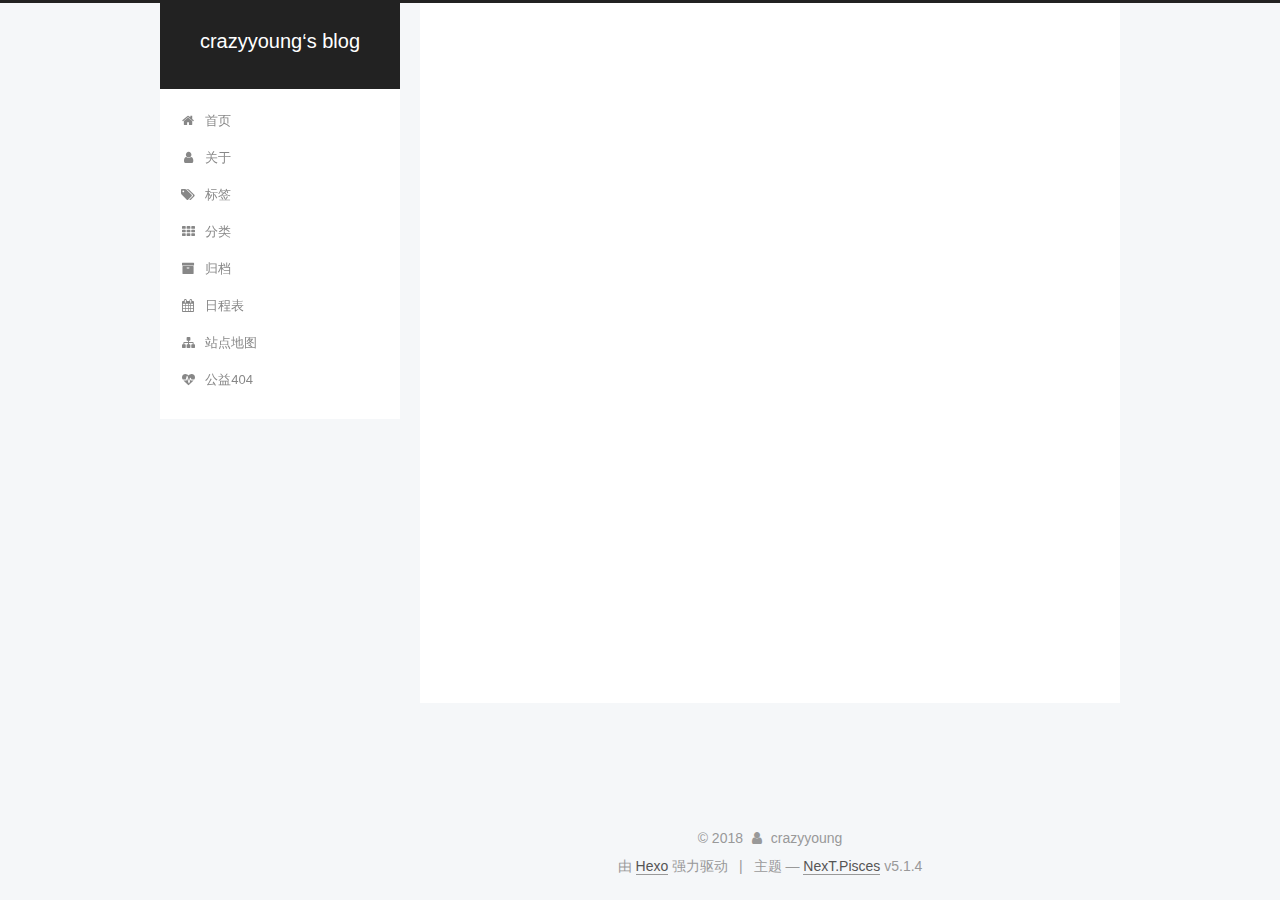
==== commit 326dd58f: "Site updated: 2018-05-24 18:12:45" ====
--- a/index.html
+++ b/index.html
@@ -5,7 +5,7 @@
   
 
 
-<html class="theme-next pisces use-motion" lang="zh-CN">
+<html class="theme-next pisces use-motion" lang="zh-Hans">
 <head>
   <meta charset="UTF-8"/>
 <meta http-equiv="X-UA-Compatible" content="IE=edge" />
@@ -86,7 +86,7 @@
 <meta property="og:url" content="http://yoursite.com/index.html">
 <meta property="og:site_name" content="crazyyoung‘s blog">
 <meta property="og:description" content="this is simple blog">
-<meta property="og:locale" content="zh-CN">
+<meta property="og:locale" content="zh-Hans">
 <meta name="twitter:card" content="summary">
 <meta name="twitter:title" content="crazyyoung‘s blog">
 <meta name="twitter:description" content="this is simple blog">
@@ -105,7 +105,7 @@
     motion: {"enable":true,"async":false,"transition":{"post_block":"fadeIn","post_header":"slideDownIn","post_body":"slideDownIn","coll_header":"slideLeftIn","sidebar":"slideUpIn"}},
     duoshuo: {
       userId: '0',
-      author: 'Author'
+      author: '博主'
     },
     algolia: {
       applicationID: '',
@@ -137,7 +137,7 @@
 
 </head>
 
-<body itemscope itemtype="http://schema.org/WebPage" lang="zh-CN">
+<body itemscope itemtype="http://schema.org/WebPage" lang="zh-Hans">
 
   
   
@@ -186,7 +186,7 @@
             
               <i class="menu-item-icon fa fa-fw fa-home"></i> <br />
             
-            Home
+            首页
           </a>
         </li>
       
@@ -196,7 +196,7 @@
             
               <i class="menu-item-icon fa fa-fw fa-user"></i> <br />
             
-            About
+            关于
           </a>
         </li>
       
@@ -206,7 +206,7 @@
             
               <i class="menu-item-icon fa fa-fw fa-tags"></i> <br />
             
-            Tags
+            标签
           </a>
         </li>
       
@@ -216,7 +216,7 @@
             
               <i class="menu-item-icon fa fa-fw fa-th"></i> <br />
             
-            Categories
+            分类
           </a>
         </li>
       
@@ -226,7 +226,7 @@
             
               <i class="menu-item-icon fa fa-fw fa-archive"></i> <br />
             
-            Archives
+            归档
           </a>
         </li>
       
@@ -236,7 +236,7 @@
             
               <i class="menu-item-icon fa fa-fw fa-calendar"></i> <br />
             
-            Schedule
+            日程表
           </a>
         </li>
       
@@ -246,7 +246,7 @@
             
               <i class="menu-item-icon fa fa-fw fa-sitemap"></i> <br />
             
-            Sitemap
+            站点地图
           </a>
         </li>
       
@@ -256,7 +256,7 @@
             
               <i class="menu-item-icon fa fa-fw fa-heartbeat"></i> <br />
             
-            Commonweal 404
+            公益404
           </a>
         </li>
       
@@ -293,7 +293,7 @@
   
   
   <div class="post-block">
-    <link itemprop="mainEntityOfPage" href="http://yoursite.com/2018/05/22/test/">
+    <link itemprop="mainEntityOfPage" href="http://yoursite.com/2018/05/22/hello-world/">
 
     <span hidden itemprop="author" itemscope itemtype="http://schema.org/Person">
       <meta itemprop="name" content="crazyyoung">
@@ -312,7 +312,7 @@
         
           <h1 class="post-title" itemprop="name headline">
                 
-                <a class="post-title-link" href="/2018/05/22/test/" itemprop="url">test</a></h1>
+                <a class="post-title-link" href="/2018/05/22/hello-world/" itemprop="url">第一篇个人博客</a></h1>
         
 
         <div class="post-meta">
@@ -322,9 +322,9 @@
                 <i class="fa fa-calendar-o"></i>
               </span>
               
-                <span class="post-meta-item-text">Posted on</span>
+                <span class="post-meta-item-text">发表于</span>
               
-              <time title="Post created" itemprop="dateCreated datePublished" datetime="2018-05-22T18:50:27+08:00">
+              <time title="创建于" itemprop="dateCreated datePublished" datetime="2018-05-22T18:44:08+08:00">
                 2018-05-22
               </time>
             
@@ -365,134 +365,6 @@
         
           
             
-          
-        
-      
-    </div>
-    
-    
-    
-
-    
-
-    
-
-    
-
-    <footer class="post-footer">
-      
-
-      
-
-      
-
-      
-      
-        <div class="post-eof"></div>
-      
-    </footer>
-  </div>
-  
-  
-  
-  </article>
-
-
-    
-      
-
-  
-
-  
-  
-  
-
-  <article class="post post-type-normal" itemscope itemtype="http://schema.org/Article">
-  
-  
-  
-  <div class="post-block">
-    <link itemprop="mainEntityOfPage" href="http://yoursite.com/2018/05/22/hello-world/">
-
-    <span hidden itemprop="author" itemscope itemtype="http://schema.org/Person">
-      <meta itemprop="name" content="crazyyoung">
-      <meta itemprop="description" content="">
-      <meta itemprop="image" content="/images/avatar.gif">
-    </span>
-
-    <span hidden itemprop="publisher" itemscope itemtype="http://schema.org/Organization">
-      <meta itemprop="name" content="crazyyoung‘s blog">
-    </span>
-
-    
-      <header class="post-header">
-
-        
-        
-          <h1 class="post-title" itemprop="name headline">
-                
-                <a class="post-title-link" href="/2018/05/22/hello-world/" itemprop="url">Hello World</a></h1>
-        
-
-        <div class="post-meta">
-          <span class="post-time">
-            
-              <span class="post-meta-item-icon">
-                <i class="fa fa-calendar-o"></i>
-              </span>
-              
-                <span class="post-meta-item-text">Posted on</span>
-              
-              <time title="Post created" itemprop="dateCreated datePublished" datetime="2018-05-22T18:44:08+08:00">
-                2018-05-22
-              </time>
-            
-
-            
-
-            
-          </span>
-
-          
-
-          
-            
-          
-
-          
-          
-
-          
-
-          
-
-          
-
-        </div>
-      </header>
-    
-
-    
-    
-    
-    <div class="post-body" itemprop="articleBody">
-
-      
-      
-
-      
-        
-          
-            <p>Welcome to <a href="https://hexo.io/" target="_blank" rel="noopener">Hexo</a>! This is your very first post. Check <a href="https://hexo.io/docs/" target="_blank" rel="noopener">documentation</a> for more info. If you get any problems when using Hexo, you can find the answer in <a href="https://hexo.io/docs/troubleshooting.html" target="_blank" rel="noopener">troubleshooting</a> or you can ask me on <a href="https://github.com/hexojs/hexo/issues" target="_blank" rel="noopener">GitHub</a>.</p>
-<h2 id="Quick-Start"><a href="#Quick-Start" class="headerlink" title="Quick Start"></a>Quick Start</h2><h3 id="Create-a-new-post"><a href="#Create-a-new-post" class="headerlink" title="Create a new post"></a>Create a new post</h3><figure class="highlight bash"><table><tr><td class="gutter"><pre><span class="line">1</span><br></pre></td><td class="code"><pre><span class="line">$ hexo new <span class="string">"My New Post"</span></span><br></pre></td></tr></table></figure>
-<p>More info: <a href="https://hexo.io/docs/writing.html" target="_blank" rel="noopener">Writing</a></p>
-<h3 id="Run-server"><a href="#Run-server" class="headerlink" title="Run server"></a>Run server</h3><figure class="highlight bash"><table><tr><td class="gutter"><pre><span class="line">1</span><br></pre></td><td class="code"><pre><span class="line">$ hexo server</span><br></pre></td></tr></table></figure>
-<p>More info: <a href="https://hexo.io/docs/server.html" target="_blank" rel="noopener">Server</a></p>
-<h3 id="Generate-static-files"><a href="#Generate-static-files" class="headerlink" title="Generate static files"></a>Generate static files</h3><figure class="highlight bash"><table><tr><td class="gutter"><pre><span class="line">1</span><br></pre></td><td class="code"><pre><span class="line">$ hexo generate</span><br></pre></td></tr></table></figure>
-<p>More info: <a href="https://hexo.io/docs/generating.html" target="_blank" rel="noopener">Generating</a></p>
-<h3 id="Deploy-to-remote-sites"><a href="#Deploy-to-remote-sites" class="headerlink" title="Deploy to remote sites"></a>Deploy to remote sites</h3><figure class="highlight bash"><table><tr><td class="gutter"><pre><span class="line">1</span><br></pre></td><td class="code"><pre><span class="line">$ hexo deploy</span><br></pre></td></tr></table></figure>
-<p>More info: <a href="https://hexo.io/docs/deployment.html" target="_blank" rel="noopener">Deployment</a></p>
-
           
         
       
@@ -573,8 +445,8 @@
               
                 <a href="/archives/">
               
-                  <span class="site-state-item-count">2</span>
-                  <span class="site-state-item-name">posts</span>
+                  <span class="site-state-item-count">1</span>
+                  <span class="site-state-item-name">日志</span>
                 </a>
               </div>
             
@@ -624,7 +496,7 @@
 </div>
 
 
-  <div class="powered-by">Powered by <a class="theme-link" target="_blank" href="https://hexo.io">Hexo</a></div>
+  <div class="powered-by">由 <a class="theme-link" target="_blank" href="https://hexo.io">Hexo</a> 强力驱动</div>
 
 
 
@@ -632,7 +504,7 @@
 
 
 
-  <div class="theme-info">Theme &mdash; <a class="theme-link" target="_blank" href="https://github.com/iissnan/hexo-theme-next">NexT.Pisces</a> v5.1.4</div>
+  <div class="theme-info">主题 &mdash; <a class="theme-link" target="_blank" href="https://github.com/iissnan/hexo-theme-next">NexT.Pisces</a> v5.1.4</div>
 
 
 
